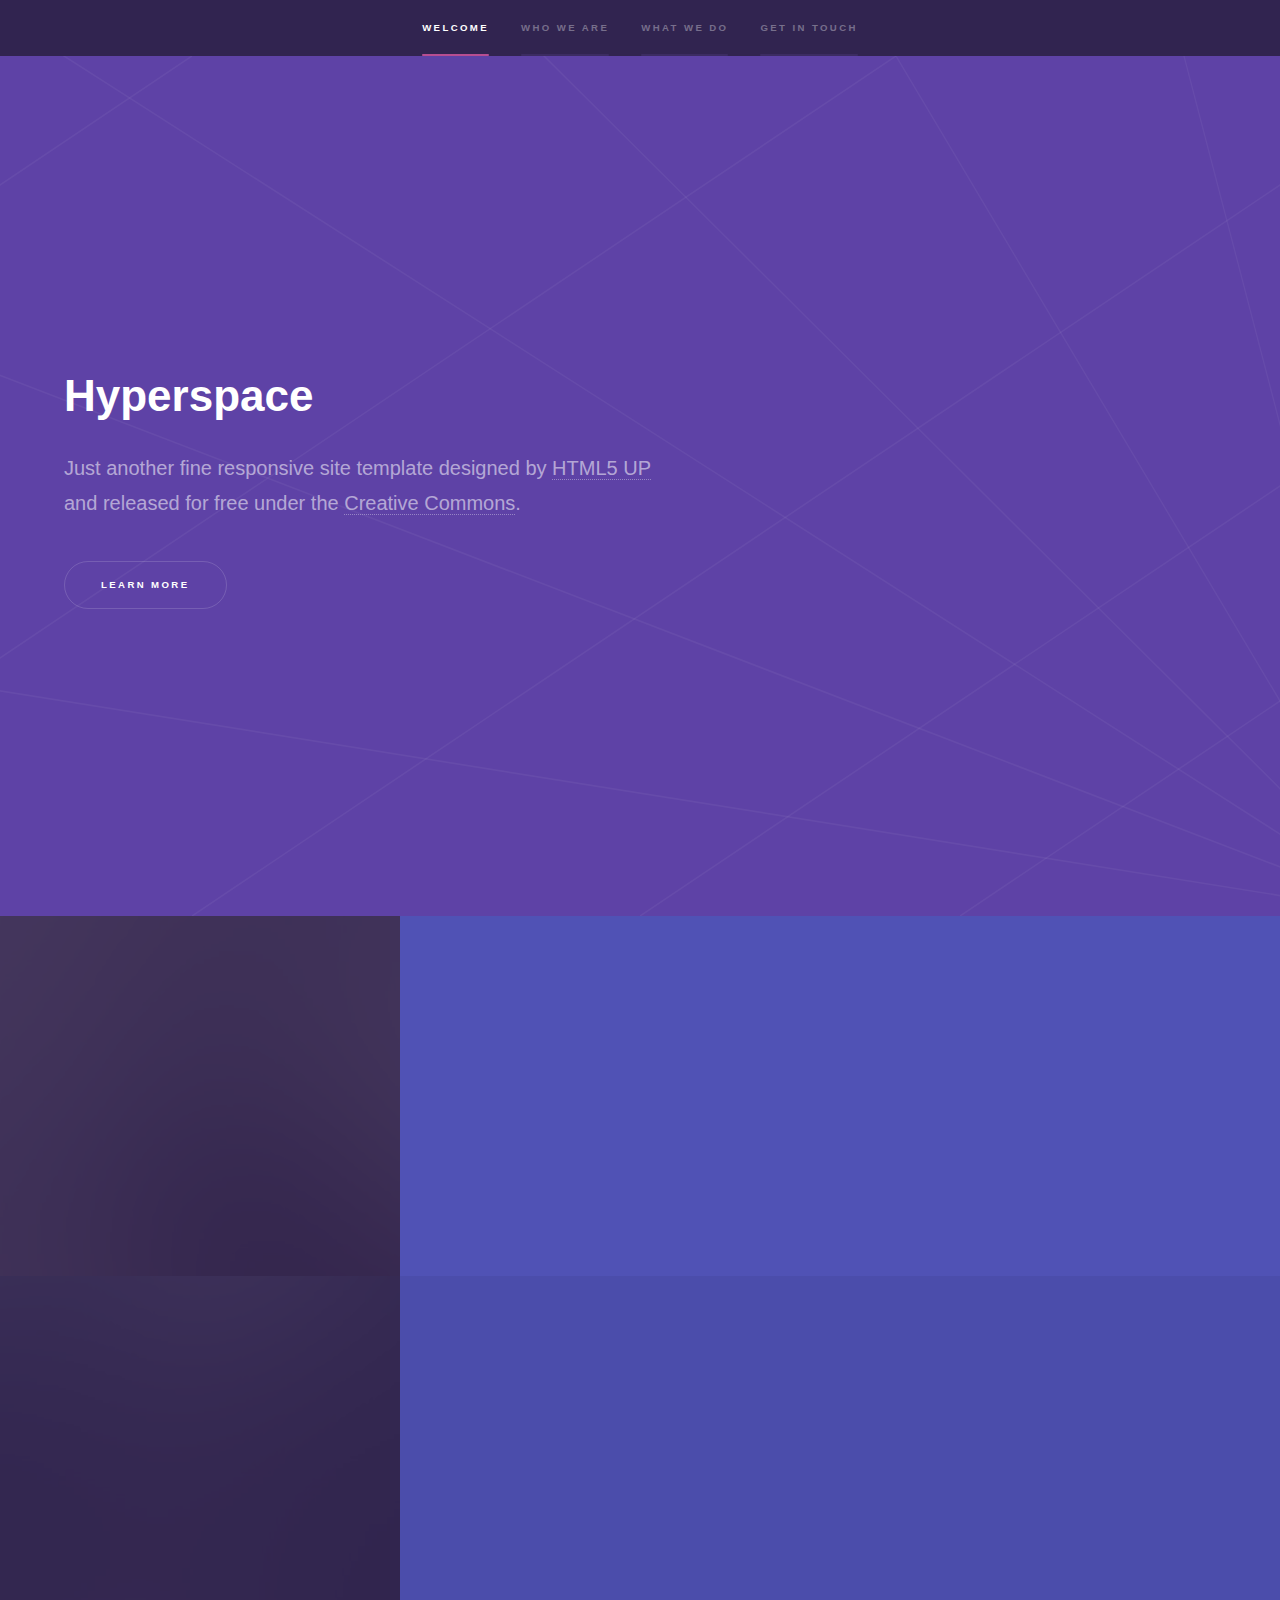
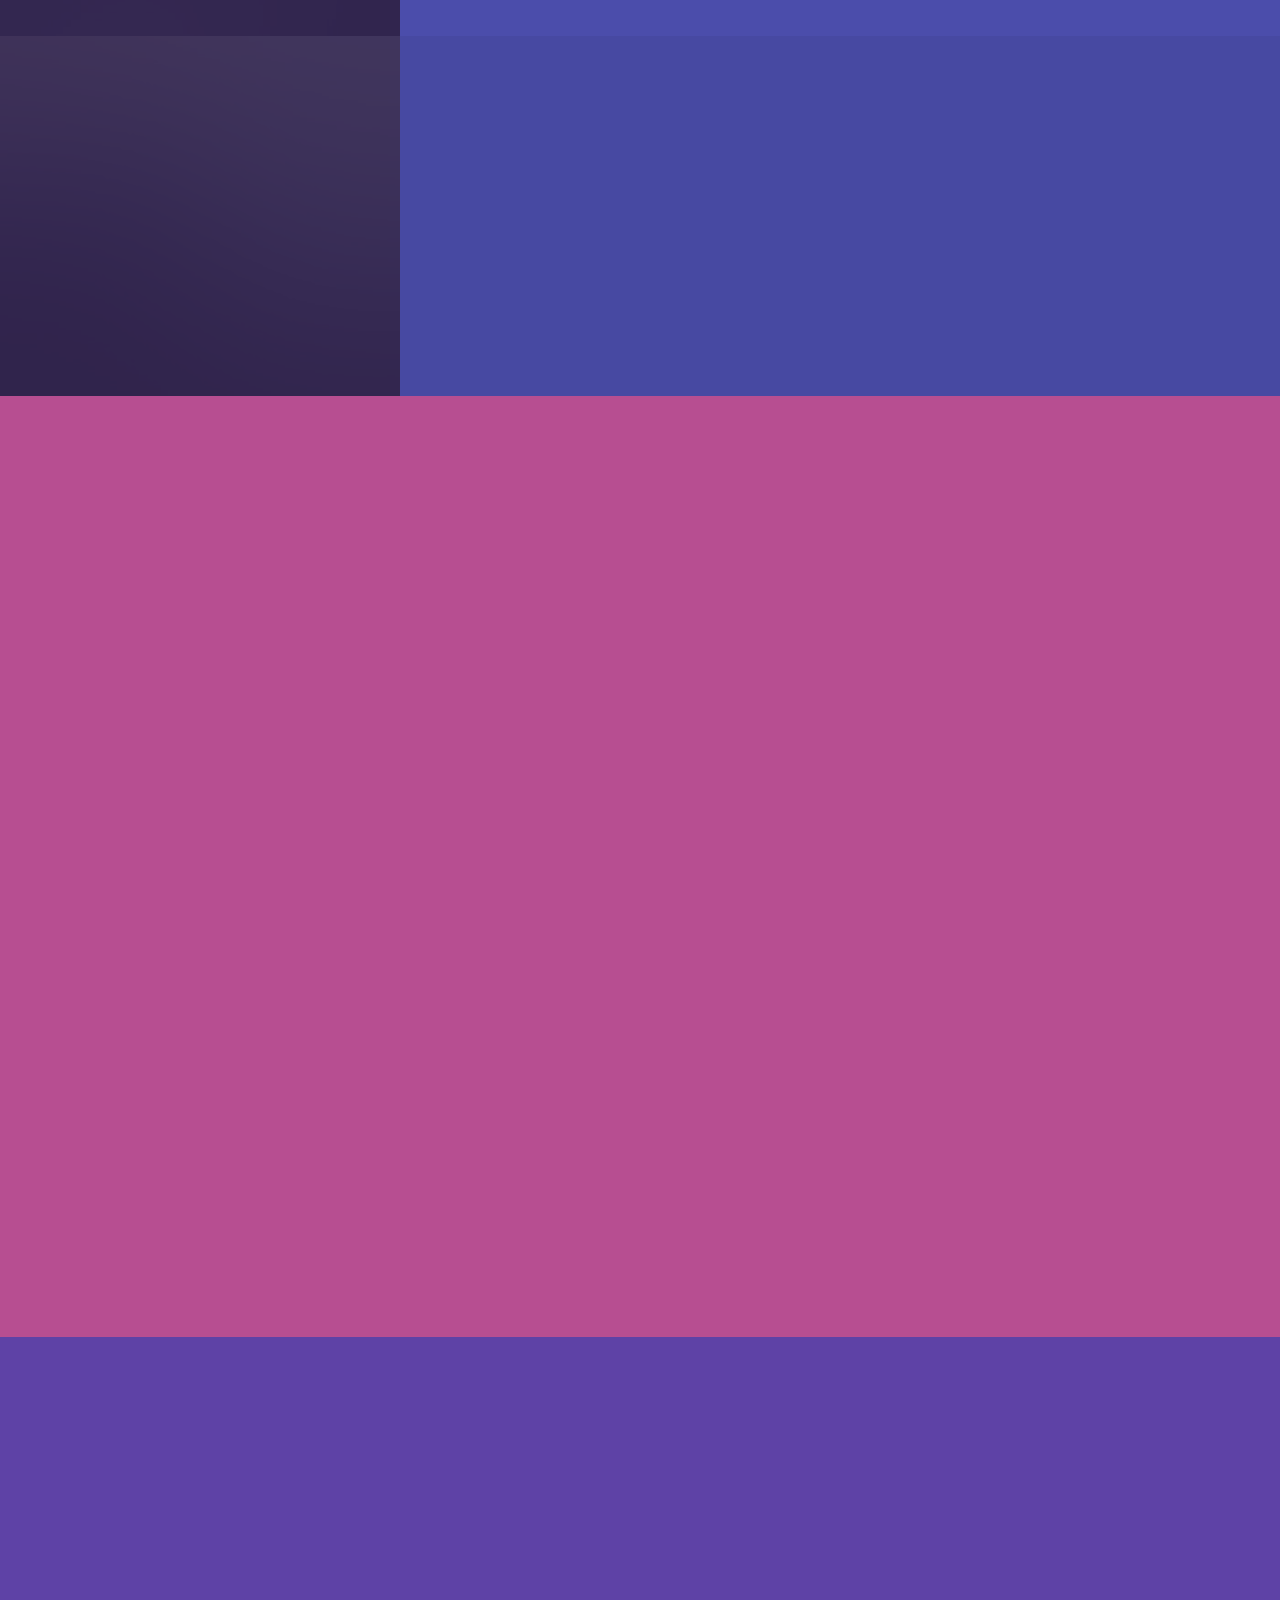
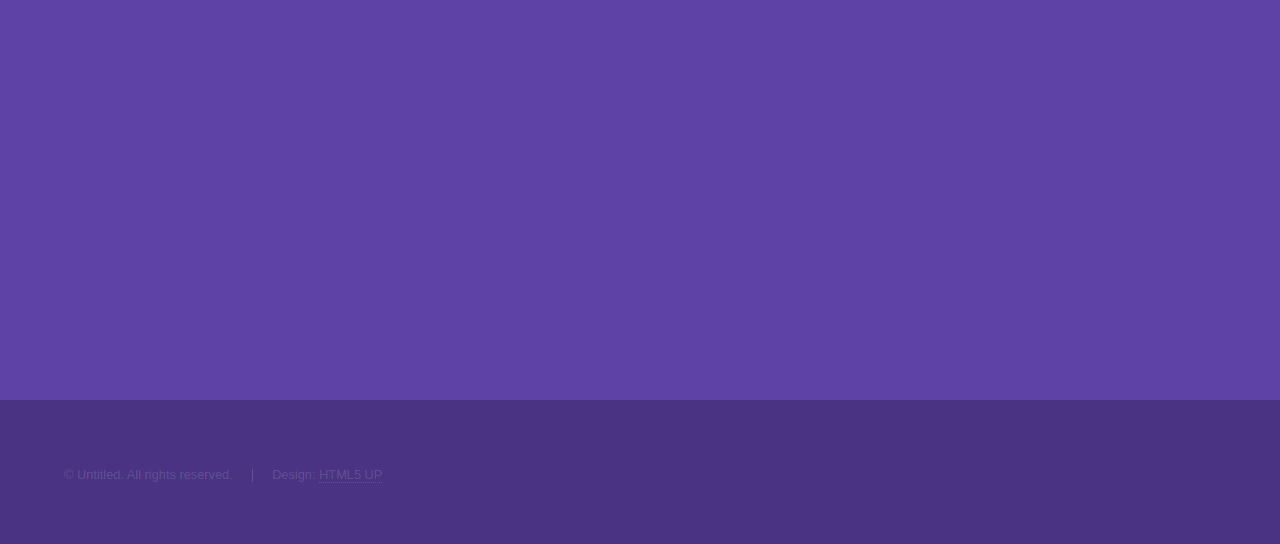
==== index.html @ cdcc0a23 "Add files via upload" ====
<!DOCTYPE HTML>
<!--
	Hyperspace by HTML5 UP
	html5up.net | @ajlkn
	Free for personal and commercial use under the CCA 3.0 license (html5up.net/license)
-->
<html>
	<head>
		<title>Hyperspace by HTML5 UP</title>
		<meta charset="utf-8" />
		<meta name="viewport" content="width=device-width, initial-scale=1, user-scalable=no" />
		<link rel="stylesheet" href="assets/css/main.css" />
		<noscript><link rel="stylesheet" href="assets/css/noscript.css" /></noscript>
	</head>
	<body class="is-preload">

		<!-- Sidebar -->
			<section id="sidebar">
				<div class="inner">
					<nav>
						<ul>
							<li><a href="#intro">Welcome</a></li>
							<li><a href="#one">Who we are</a></li>
							<li><a href="#two">What we do</a></li>
							<li><a href="#three">Get in touch</a></li>
						</ul>
					</nav>
				</div>
			</section>

		<!-- Wrapper -->
			<div id="wrapper">

				<!-- Intro -->
					<section id="intro" class="wrapper style1 fullscreen fade-up">
						<div class="inner">
							<h1>Hyperspace</h1>
							<p>Just another fine responsive site template designed by <a href="http://html5up.net">HTML5 UP</a><br />
							and released for free under the <a href="http://html5up.net/license">Creative Commons</a>.</p>
							<ul class="actions">
								<li><a href="#one" class="button scrolly">Learn more</a></li>
							</ul>
						</div>
					</section>

				<!-- One -->
					<section id="one" class="wrapper style2 spotlights">
						<section>
							<a href="#" class="image"><img src="images/pic01.jpg" alt="" data-position="center center" /></a>
							<div class="content">
								<div class="inner">
									<h2>Sed ipsum dolor</h2>
									<p>Phasellus convallis elit id ullamcorper pulvinar. Duis aliquam turpis mauris, eu ultricies erat malesuada quis. Aliquam dapibus.</p>
									<ul class="actions">
										<li><a href="generic.html" class="button">Learn more</a></li>
									</ul>
								</div>
							</div>
						</section>
						<section>
							<a href="#" class="image"><img src="images/pic02.jpg" alt="" data-position="top center" /></a>
							<div class="content">
								<div class="inner">
									<h2>Feugiat consequat</h2>
									<p>Phasellus convallis elit id ullamcorper pulvinar. Duis aliquam turpis mauris, eu ultricies erat malesuada quis. Aliquam dapibus.</p>
									<ul class="actions">
										<li><a href="generic.html" class="button">Learn more</a></li>
									</ul>
								</div>
							</div>
						</section>
						<section>
							<a href="#" class="image"><img src="images/pic03.jpg" alt="" data-position="25% 25%" /></a>
							<div class="content">
								<div class="inner">
									<h2>Ultricies aliquam</h2>
									<p>Phasellus convallis elit id ullamcorper pulvinar. Duis aliquam turpis mauris, eu ultricies erat malesuada quis. Aliquam dapibus.</p>
									<ul class="actions">
										<li><a href="generic.html" class="button">Learn more</a></li>
									</ul>
								</div>
							</div>
						</section>
					</section>

				<!-- Two -->
					<section id="two" class="wrapper style3 fade-up">
						<div class="inner">
							<h2>What we do</h2>
							<p>Phasellus convallis elit id ullamcorper pulvinar. Duis aliquam turpis mauris, eu ultricies erat malesuada quis. Aliquam dapibus, lacus eget hendrerit bibendum, urna est aliquam sem, sit amet imperdiet est velit quis lorem.</p>
							<div class="features">
								<section>
									<span class="icon solid major fa-code"></span>
									<h3>Lorem ipsum amet</h3>
									<p>Phasellus convallis elit id ullam corper amet et pulvinar. Duis aliquam turpis mauris, sed ultricies erat dapibus.</p>
								</section>
								<section>
									<span class="icon solid major fa-lock"></span>
									<h3>Aliquam sed nullam</h3>
									<p>Phasellus convallis elit id ullam corper amet et pulvinar. Duis aliquam turpis mauris, sed ultricies erat dapibus.</p>
								</section>
								<section>
									<span class="icon solid major fa-cog"></span>
									<h3>Sed erat ullam corper</h3>
									<p>Phasellus convallis elit id ullam corper amet et pulvinar. Duis aliquam turpis mauris, sed ultricies erat dapibus.</p>
								</section>
								<section>
									<span class="icon solid major fa-desktop"></span>
									<h3>Veroeros quis lorem</h3>
									<p>Phasellus convallis elit id ullam corper amet et pulvinar. Duis aliquam turpis mauris, sed ultricies erat dapibus.</p>
								</section>
								<section>
									<span class="icon solid major fa-link"></span>
									<h3>Urna quis bibendum</h3>
									<p>Phasellus convallis elit id ullam corper amet et pulvinar. Duis aliquam turpis mauris, sed ultricies erat dapibus.</p>
								</section>
								<section>
									<span class="icon major fa-gem"></span>
									<h3>Aliquam urna dapibus</h3>
									<p>Phasellus convallis elit id ullam corper amet et pulvinar. Duis aliquam turpis mauris, sed ultricies erat dapibus.</p>
								</section>
							</div>
							<ul class="actions">
								<li><a href="generic.html" class="button">Learn more</a></li>
							</ul>
						</div>
					</section>

				<!-- Three -->
					<section id="three" class="wrapper style1 fade-up">
						<div class="inner">
							<h2>Get in touch</h2>
							<p>Phasellus convallis elit id ullamcorper pulvinar. Duis aliquam turpis mauris, eu ultricies erat malesuada quis. Aliquam dapibus, lacus eget hendrerit bibendum, urna est aliquam sem, sit amet imperdiet est velit quis lorem.</p>
							<div class="split style1">
								<section>
									<form method="post" action="#">
										<div class="fields">
											<div class="field half">
												<label for="name">Name</label>
												<input type="text" name="name" id="name" />
											</div>
											<div class="field half">
												<label for="email">Email</label>
												<input type="text" name="email" id="email" />
											</div>
											<div class="field">
												<label for="message">Message</label>
												<textarea name="message" id="message" rows="5"></textarea>
											</div>
										</div>
										<ul class="actions">
											<li><a href="" class="button submit">Send Message</a></li>
										</ul>
									</form>
								</section>
								<section>
									<ul class="contact">
										<li>
											<h3>Address</h3>
											<span>12345 Somewhere Road #654<br />
											Nashville, TN 00000-0000<br />
											USA</span>
										</li>
										<li>
											<h3>Email</h3>
											<a href="#">user@untitled.tld</a>
										</li>
										<li>
											<h3>Phone</h3>
											<span>(000) 000-0000</span>
										</li>
										<li>
											<h3>Social</h3>
											<ul class="icons">
												<li><a href="#" class="icon brands fa-twitter"><span class="label">Twitter</span></a></li>
												<li><a href="#" class="icon brands fa-facebook-f"><span class="label">Facebook</span></a></li>
												<li><a href="#" class="icon brands fa-github"><span class="label">GitHub</span></a></li>
												<li><a href="#" class="icon brands fa-instagram"><span class="label">Instagram</span></a></li>
												<li><a href="#" class="icon brands fa-linkedin-in"><span class="label">LinkedIn</span></a></li>
											</ul>
										</li>
									</ul>
								</section>
							</div>
						</div>
					</section>

			</div>

		<!-- Footer -->
			<footer id="footer" class="wrapper style1-alt">
				<div class="inner">
					<ul class="menu">
						<li>&copy; Untitled. All rights reserved.</li><li>Design: <a href="http://html5up.net">HTML5 UP</a></li>
					</ul>
				</div>
			</footer>

		<!-- Scripts -->
			<script src="assets/js/jquery.min.js"></script>
			<script src="assets/js/jquery.scrollex.min.js"></script>
			<script src="assets/js/jquery.scrolly.min.js"></script>
			<script src="assets/js/browser.min.js"></script>
			<script src="assets/js/breakpoints.min.js"></script>
			<script src="assets/js/util.js"></script>
			<script src="assets/js/main.js"></script>

	</body>
</html>
---- assets/css/main.css ----
@import url(fontawesome-all.min.css);

/*
	Hyperspace by HTML5 UP
	html5up.net | @ajlkn
	Free for personal and commercial use under the CCA 3.0 license (html5up.net/license)
*/

html, body, div, span, applet, object,
iframe, h1, h2, h3, h4, h5, h6, p, blockquote,
pre, a, abbr, acronym, address, big, cite,
code, del, dfn, em, img, ins, kbd, q, s, samp,
small, strike, strong, sub, sup, tt, var, b,
u, i, center, dl, dt, dd, ol, ul, li, fieldset,
form, label, legend, table, caption, tbody,
tfoot, thead, tr, th, td, article, aside,
canvas, details, embed, figure, figcaption,
footer, header, hgroup, menu, nav, output, ruby,
section, summary, time, mark, audio, video {
	margin: 0;
	padding: 0;
	border: 0;
	font-size: 100%;
	font: inherit;
	vertical-align: baseline;}

article, aside, details, figcaption, figure,
footer, header, hgroup, menu, nav, section {
	display: block;}

body {
	line-height: 1;
}

ol, ul {
	list-style: none;
}

blockquote, q {
	quotes: none;
}

	blockquote:before, blockquote:after, q:before, q:after {
		content: '';
		content: none;
	}

table {
	border-collapse: collapse;
	border-spacing: 0;
}

body {
	-webkit-text-size-adjust: none;
}

mark {
	background-color: transparent;
	color: inherit;
}

input::-moz-focus-inner {
	border: 0;
	padding: 0;
}

input, select, textarea {
	-moz-appearance: none;
	-webkit-appearance: none;
	-ms-appearance: none;
	appearance: none;
}

/* Basic */

	@-ms-viewport {
		width: device-width;
	}

	body {
		-ms-overflow-style: scrollbar;
	}

	@media screen and (max-width: 480px) {

		html, body {
			min-width: 320px;
		}

	}

	html {
		box-sizing: border-box;
	}

	*, *:before, *:after {
		box-sizing: inherit;
	}

	body {
		background: #312450;
	}

		body.is-preload *, body.is-preload *:before, body.is-preload *:after {
			-moz-animation: none !important;
			-webkit-animation: none !important;
			-ms-animation: none !important;
			animation: none !important;
			-moz-transition: none !important;
			-webkit-transition: none !important;
			-ms-transition: none !important;
			transition: none !important;
		}

/* Type */

	body, input, select, textarea {
		color: rgba(255, 255, 255, 0.55);
		font-family: Arial, Helvetica, sans-serif;
		font-size: 16.5pt;
		font-weight: normal;
		line-height: 1.75;
	}

		@media screen and (max-width: 1680px) {

			body, input, select, textarea {
				font-size: 13pt;
			}

		}

		@media screen and (max-width: 1280px) {

			body, input, select, textarea {
				font-size: 12pt;
			}

		}

		@media screen and (max-width: 360px) {

			body, input, select, textarea {
				font-size: 11pt;
			}

		}

	a {
		-moz-transition: color 0.2s ease, border-bottom-color 0.2s ease;
		-webkit-transition: color 0.2s ease, border-bottom-color 0.2s ease;
		-ms-transition: color 0.2s ease, border-bottom-color 0.2s ease;
		transition: color 0.2s ease, border-bottom-color 0.2s ease;
		border-bottom: dotted 1px rgba(255, 255, 255, 0.35);
		color: inherit;
		text-decoration: none;
	}

		a:hover {
			border-bottom-color: transparent;
			color: #ffffff;
		}

	strong, b {
		color: #ffffff;
		font-weight: bold;
	}

	em, i {
		font-style: italic;
	}

	p {
		margin: 0 0 2em 0;
	}

	h1, h2, h3, h4, h5, h6 {
		color: #ffffff;
		font-weight: bold;
		line-height: 1.5;
		margin: 0 0 0.5em 0;
	}

		h1 a, h2 a, h3 a, h4 a, h5 a, h6 a {
			color: inherit;
			text-decoration: none;
		}

	h1 {
		font-size: 2.75em;
	}

		h1.major {
			margin: 0 0 1.3em 0;
			position: relative;
			padding-bottom: 0.35em;
		}

			h1.major:after {
				background-image: -moz-linear-gradient(to right, #5e42a6, #b74e91);
				background-image: -webkit-linear-gradient(to right, #5e42a6, #b74e91);
				background-image: -ms-linear-gradient(to right, #5e42a6, #b74e91);
				background-image: linear-gradient(to right, #5e42a6, #b74e91);
				-moz-transition: max-width 0.2s ease;
				-webkit-transition: max-width 0.2s ease;
				-ms-transition: max-width 0.2s ease;
				transition: max-width 0.2s ease;
				border-radius: 0.2em;
				bottom: 0;
				content: '';
				height: 0.05em;
				position: absolute;
				right: 0;
				width: 100%;
			}

	h2 {
		font-size: 1.75em;
	}

	h3 {
		font-size: 1.1em;
	}

	h4 {
		font-size: 1em;
	}

	h5 {
		font-size: 0.8em;
	}

	h6 {
		font-size: 0.6em;
	}

	@media screen and (max-width: 736px) {

		h1 {
			font-size: 2em;
		}

		h2 {
			font-size: 1.25em;
		}

		h3 {
			font-size: 1em;
		}

		h4 {
			font-size: 0.8em;
		}

		h5 {
			font-size: 0.6em;
		}

		h6 {
			font-size: 0.6em;
		}

	}

	sub {
		font-size: 0.8em;
		position: relative;
		top: 0.5em;
	}

	sup {
		font-size: 0.8em;
		position: relative;
		top: -0.5em;
	}

	blockquote {
		border-left: solid 4px rgba(255, 255, 255, 0.15);
		font-style: italic;
		margin: 0 0 2em 0;
		padding: 0.5em 0 0.5em 2em;
	}

	code {
		background: rgba(255, 255, 255, 0.05);
		border-radius: 0.25em;
		border: solid 1px rgba(255, 255, 255, 0.15);
		font-family: "Courier New", monospace;
		font-size: 0.9em;
		margin: 0 0.25em;
		padding: 0.25em 0.65em;
	}

	pre {
		-webkit-overflow-scrolling: touch;
		font-family: "Courier New", monospace;
		font-size: 0.9em;
		margin: 0 0 2em 0;
	}

		pre code {
			display: block;
			line-height: 1.75em;
			padding: 1em 1.5em;
			overflow-x: auto;
		}

	hr {
		border: 0;
		border-bottom: solid 1px rgba(255, 255, 255, 0.15);
		margin: 2em 0;
	}

		hr.major {
			margin: 3em 0;
		}

	.align-left {
		text-align: left;
	}

	.align-center {
		text-align: center;
	}

	.align-right {
		text-align: right;
	}

/* Row */

	.row {
		display: flex;
		flex-wrap: wrap;
		box-sizing: border-box;
		align-items: stretch;
	}

		.row > * {
			box-sizing: border-box;
		}

		.row.gtr-uniform > * > :last-child {
			margin-bottom: 0;
		}

		.row.aln-left {
			justify-content: flex-start;
		}

		.row.aln-center {
			justify-content: center;
		}

		.row.aln-right {
			justify-content: flex-end;
		}

		.row.aln-top {
			align-items: flex-start;
		}

		.row.aln-middle {
			align-items: center;
		}

		.row.aln-bottom {
			align-items: flex-end;
		}

		.row > .imp {
			order: -1;
		}

		.row > .col-1 {
			width: 8.33333%;
		}

		.row > .off-1 {
			margin-left: 8.33333%;
		}

		.row > .col-2 {
			width: 16.66667%;
		}

		.row > .off-2 {
			margin-left: 16.66667%;
		}

		.row > .col-3 {
			width: 25%;
		}

		.row > .off-3 {
			margin-left: 25%;
		}

		.row > .col-4 {
			width: 33.33333%;
		}

		.row > .off-4 {
			margin-left: 33.33333%;
		}

		.row > .col-5 {
			width: 41.66667%;
		}

		.row > .off-5 {
			margin-left: 41.66667%;
		}

		.row > .col-6 {
			width: 50%;
		}

		.row > .off-6 {
			margin-left: 50%;
		}

		.row > .col-7 {
			width: 58.33333%;
		}

		.row > .off-7 {
			margin-left: 58.33333%;
		}

		.row > .col-8 {
			width: 66.66667%;
		}

		.row > .off-8 {
			margin-left: 66.66667%;
		}

		.row > .col-9 {
			width: 75%;
		}

		.row > .off-9 {
			margin-left: 75%;
		}

		.row > .col-10 {
			width: 83.33333%;
		}

		.row > .off-10 {
			margin-left: 83.33333%;
		}

		.row > .col-11 {
			width: 91.66667%;
		}

		.row > .off-11 {
			margin-left: 91.66667%;
		}

		.row > .col-12 {
			width: 100%;
		}

		.row > .off-12 {
			margin-left: 100%;
		}

		.row.gtr-0 {
			margin-top: 0;
			margin-left: 0em;
		}

			.row.gtr-0 > * {
				padding: 0 0 0 0em;
			}

			.row.gtr-0.gtr-uniform {
				margin-top: 0em;
			}

				.row.gtr-0.gtr-uniform > * {
					padding-top: 0em;
				}

		.row.gtr-25 {
			margin-top: 0;
			margin-left: -0.375em;
		}

			.row.gtr-25 > * {
				padding: 0 0 0 0.375em;
			}

			.row.gtr-25.gtr-uniform {
				margin-top: -0.375em;
			}

				.row.gtr-25.gtr-uniform > * {
					padding-top: 0.375em;
				}

		.row.gtr-50 {
			margin-top: 0;
			margin-left: -0.75em;
		}

			.row.gtr-50 > * {
				padding: 0 0 0 0.75em;
			}

			.row.gtr-50.gtr-uniform {
				margin-top: -0.75em;
			}

				.row.gtr-50.gtr-uniform > * {
					padding-top: 0.75em;
				}

		.row {
			margin-top: 0;
			margin-left: -1.5em;
		}

			.row > * {
				padding: 0 0 0 1.5em;
			}

			.row.gtr-uniform {
				margin-top: -1.5em;
			}

				.row.gtr-uniform > * {
					padding-top: 1.5em;
				}

		.row.gtr-150 {
			margin-top: 0;
			margin-left: -2.25em;
		}

			.row.gtr-150 > * {
				padding: 0 0 0 2.25em;
			}

			.row.gtr-150.gtr-uniform {
				margin-top: -2.25em;
			}

				.row.gtr-150.gtr-uniform > * {
					padding-top: 2.25em;
				}

		.row.gtr-200 {
			margin-top: 0;
			margin-left: -3em;
		}

			.row.gtr-200 > * {
				padding: 0 0 0 3em;
			}

			.row.gtr-200.gtr-uniform {
				margin-top: -3em;
			}

				.row.gtr-200.gtr-uniform > * {
					padding-top: 3em;
				}

		@media screen and (max-width: 1680px) {

			.row {
				display: flex;
				flex-wrap: wrap;
				box-sizing: border-box;
				align-items: stretch;
			}

				.row > * {
					box-sizing: border-box;
				}

				.row.gtr-uniform > * > :last-child {
					margin-bottom: 0;
				}

				.row.aln-left {
					justify-content: flex-start;
				}

				.row.aln-center {
					justify-content: center;
				}

				.row.aln-right {
					justify-content: flex-end;
				}

				.row.aln-top {
					align-items: flex-start;
				}

				.row.aln-middle {
					align-items: center;
				}

				.row.aln-bottom {
					align-items: flex-end;
				}

				.row > .imp-xlarge {
					order: -1;
				}

				.row > .col-1-xlarge {
					width: 8.33333%;
				}

				.row > .off-1-xlarge {
					margin-left: 8.33333%;
				}

				.row > .col-2-xlarge {
					width: 16.66667%;
				}

				.row > .off-2-xlarge {
					margin-left: 16.66667%;
				}

				.row > .col-3-xlarge {
					width: 25%;
				}

				.row > .off-3-xlarge {
					margin-left: 25%;
				}

				.row > .col-4-xlarge {
					width: 33.33333%;
				}

				.row > .off-4-xlarge {
					margin-left: 33.33333%;
				}

				.row > .col-5-xlarge {
					width: 41.66667%;
				}

				.row > .off-5-xlarge {
					margin-left: 41.66667%;
				}

				.row > .col-6-xlarge {
					width: 50%;
				}

				.row > .off-6-xlarge {
					margin-left: 50%;
				}

				.row > .col-7-xlarge {
					width: 58.33333%;
				}

				.row > .off-7-xlarge {
					margin-left: 58.33333%;
				}

				.row > .col-8-xlarge {
					width: 66.66667%;
				}

				.row > .off-8-xlarge {
					margin-left: 66.66667%;
				}

				.row > .col-9-xlarge {
					width: 75%;
				}

				.row > .off-9-xlarge {
					margin-left: 75%;
				}

				.row > .col-10-xlarge {
					width: 83.33333%;
				}

				.row > .off-10-xlarge {
					margin-left: 83.33333%;
				}

				.row > .col-11-xlarge {
					width: 91.66667%;
				}

				.row > .off-11-xlarge {
					margin-left: 91.66667%;
				}

				.row > .col-12-xlarge {
					width: 100%;
				}

				.row > .off-12-xlarge {
					margin-left: 100%;
				}

				.row.gtr-0 {
					margin-top: 0;
					margin-left: 0em;
				}

					.row.gtr-0 > * {
						padding: 0 0 0 0em;
					}

					.row.gtr-0.gtr-uniform {
						margin-top: 0em;
					}

						.row.gtr-0.gtr-uniform > * {
							padding-top: 0em;
						}

				.row.gtr-25 {
					margin-top: 0;
					margin-left: -0.375em;
				}

					.row.gtr-25 > * {
						padding: 0 0 0 0.375em;
					}

					.row.gtr-25.gtr-uniform {
						margin-top: -0.375em;
					}

						.row.gtr-25.gtr-uniform > * {
							padding-top: 0.375em;
						}

				.row.gtr-50 {
					margin-top: 0;
					margin-left: -0.75em;
				}

					.row.gtr-50 > * {
						padding: 0 0 0 0.75em;
					}

					.row.gtr-50.gtr-uniform {
						margin-top: -0.75em;
					}

						.row.gtr-50.gtr-uniform > * {
							padding-top: 0.75em;
						}

				.row {
					margin-top: 0;
					margin-left: -1.5em;
				}

					.row > * {
						padding: 0 0 0 1.5em;
					}

					.row.gtr-uniform {
						margin-top: -1.5em;
					}

						.row.gtr-uniform > * {
							padding-top: 1.5em;
						}

				.row.gtr-150 {
					margin-top: 0;
					margin-left: -2.25em;
				}

					.row.gtr-150 > * {
						padding: 0 0 0 2.25em;
					}

					.row.gtr-150.gtr-uniform {
						margin-top: -2.25em;
					}

						.row.gtr-150.gtr-uniform > * {
							padding-top: 2.25em;
						}

				.row.gtr-200 {
					margin-top: 0;
					margin-left: -3em;
				}

					.row.gtr-200 > * {
						padding: 0 0 0 3em;
					}

					.row.gtr-200.gtr-uniform {
						margin-top: -3em;
					}

						.row.gtr-200.gtr-uniform > * {
							padding-top: 3em;
						}

		}

		@media screen and (max-width: 1280px) {

			.row {
				display: flex;
				flex-wrap: wrap;
				box-sizing: border-box;
				align-items: stretch;
			}

				.row > * {
					box-sizing: border-box;
				}

				.row.gtr-uniform > * > :last-child {
					margin-bottom: 0;
				}

				.row.aln-left {
					justify-content: flex-start;
				}

				.row.aln-center {
					justify-content: center;
				}

				.row.aln-right {
					justify-content: flex-end;
				}

				.row.aln-top {
					align-items: flex-start;
				}

				.row.aln-middle {
					align-items: center;
				}

				.row.aln-bottom {
					align-items: flex-end;
				}

				.row > .imp-large {
					order: -1;
				}

				.row > .col-1-large {
					width: 8.33333%;
				}

				.row > .off-1-large {
					margin-left: 8.33333%;
				}

				.row > .col-2-large {
					width: 16.66667%;
				}

				.row > .off-2-large {
					margin-left: 16.66667%;
				}

				.row > .col-3-large {
					width: 25%;
				}

				.row > .off-3-large {
					margin-left: 25%;
				}

				.row > .col-4-large {
					width: 33.33333%;
				}

				.row > .off-4-large {
					margin-left: 33.33333%;
				}

				.row > .col-5-large {
					width: 41.66667%;
				}

				.row > .off-5-large {
					margin-left: 41.66667%;
				}

				.row > .col-6-large {
					width: 50%;
				}

				.row > .off-6-large {
					margin-left: 50%;
				}

				.row > .col-7-large {
					width: 58.33333%;
				}

				.row > .off-7-large {
					margin-left: 58.33333%;
				}

				.row > .col-8-large {
					width: 66.66667%;
				}

				.row > .off-8-large {
					margin-left: 66.66667%;
				}

				.row > .col-9-large {
					width: 75%;
				}

				.row > .off-9-large {
					margin-left: 75%;
				}

				.row > .col-10-large {
					width: 83.33333%;
				}

				.row > .off-10-large {
					margin-left: 83.33333%;
				}

				.row > .col-11-large {
					width: 91.66667%;
				}

				.row > .off-11-large {
					margin-left: 91.66667%;
				}

				.row > .col-12-large {
					width: 100%;
				}

				.row > .off-12-large {
					margin-left: 100%;
				}

				.row.gtr-0 {
					margin-top: 0;
					margin-left: 0em;
				}

					.row.gtr-0 > * {
						padding: 0 0 0 0em;
					}

					.row.gtr-0.gtr-uniform {
						margin-top: 0em;
					}

						.row.gtr-0.gtr-uniform > * {
							padding-top: 0em;
						}

				.row.gtr-25 {
					margin-top: 0;
					margin-left: -0.375em;
				}

					.row.gtr-25 > * {
						padding: 0 0 0 0.375em;
					}

					.row.gtr-25.gtr-uniform {
						margin-top: -0.375em;
					}

						.row.gtr-25.gtr-uniform > * {
							padding-top: 0.375em;
						}

				.row.gtr-50 {
					margin-top: 0;
					margin-left: -0.75em;
				}

					.row.gtr-50 > * {
						padding: 0 0 0 0.75em;
					}

					.row.gtr-50.gtr-uniform {
						margin-top: -0.75em;
					}

						.row.gtr-50.gtr-uniform > * {
							padding-top: 0.75em;
						}

				.row {
					margin-top: 0;
					margin-left: -1.5em;
				}

					.row > * {
						padding: 0 0 0 1.5em;
					}

					.row.gtr-uniform {
						margin-top: -1.5em;
					}

						.row.gtr-uniform > * {
							padding-top: 1.5em;
						}

				.row.gtr-150 {
					margin-top: 0;
					margin-left: -2.25em;
				}

					.row.gtr-150 > * {
						padding: 0 0 0 2.25em;
					}

					.row.gtr-150.gtr-uniform {
						margin-top: -2.25em;
					}

						.row.gtr-150.gtr-uniform > * {
							padding-top: 2.25em;
						}

				.row.gtr-200 {
					margin-top: 0;
					margin-left: -3em;
				}

					.row.gtr-200 > * {
						padding: 0 0 0 3em;
					}

					.row.gtr-200.gtr-uniform {
						margin-top: -3em;
					}

						.row.gtr-200.gtr-uniform > * {
							padding-top: 3em;
						}

		}

		@media screen and (max-width: 980px) {

			.row {
				display: flex;
				flex-wrap: wrap;
				box-sizing: border-box;
				align-items: stretch;
			}

				.row > * {
					box-sizing: border-box;
				}

				.row.gtr-uniform > * > :last-child {
					margin-bottom: 0;
				}

				.row.aln-left {
					justify-content: flex-start;
				}

				.row.aln-center {
					justify-content: center;
				}

				.row.aln-right {
					justify-content: flex-end;
				}

				.row.aln-top {
					align-items: flex-start;
				}

				.row.aln-middle {
					align-items: center;
				}

				.row.aln-bottom {
					align-items: flex-end;
				}

				.row > .imp-medium {
					order: -1;
				}

				.row > .col-1-medium {
					width: 8.33333%;
				}

				.row > .off-1-medium {
					margin-left: 8.33333%;
				}

				.row > .col-2-medium {
					width: 16.66667%;
				}

				.row > .off-2-medium {
					margin-left: 16.66667%;
				}

				.row > .col-3-medium {
					width: 25%;
				}

				.row > .off-3-medium {
					margin-left: 25%;
				}

				.row > .col-4-medium {
					width: 33.33333%;
				}

				.row > .off-4-medium {
					margin-left: 33.33333%;
				}

				.row > .col-5-medium {
					width: 41.66667%;
				}

				.row > .off-5-medium {
					margin-left: 41.66667%;
				}

				.row > .col-6-medium {
					width: 50%;
				}

				.row > .off-6-medium {
					margin-left: 50%;
				}

				.row > .col-7-medium {
					width: 58.33333%;
				}

				.row > .off-7-medium {
					margin-left: 58.33333%;
				}

				.row > .col-8-medium {
					width: 66.66667%;
				}

				.row > .off-8-medium {
					margin-left: 66.66667%;
				}

				.row > .col-9-medium {
					width: 75%;
				}

				.row > .off-9-medium {
					margin-left: 75%;
				}

				.row > .col-10-medium {
					width: 83.33333%;
				}

				.row > .off-10-medium {
					margin-left: 83.33333%;
				}

				.row > .col-11-medium {
					width: 91.66667%;
				}

				.row > .off-11-medium {
					margin-left: 91.66667%;
				}

				.row > .col-12-medium {
					width: 100%;
				}

				.row > .off-12-medium {
					margin-left: 100%;
				}

				.row.gtr-0 {
					margin-top: 0;
					margin-left: 0em;
				}

					.row.gtr-0 > * {
						padding: 0 0 0 0em;
					}

					.row.gtr-0.gtr-uniform {
						margin-top: 0em;
					}

						.row.gtr-0.gtr-uniform > * {
							padding-top: 0em;
						}

				.row.gtr-25 {
					margin-top: 0;
					margin-left: -0.375em;
				}

					.row.gtr-25 > * {
						padding: 0 0 0 0.375em;
					}

					.row.gtr-25.gtr-uniform {
						margin-top: -0.375em;
					}

						.row.gtr-25.gtr-uniform > * {
							padding-top: 0.375em;
						}

				.row.gtr-50 {
					margin-top: 0;
					margin-left: -0.75em;
				}

					.row.gtr-50 > * {
						padding: 0 0 0 0.75em;
					}

					.row.gtr-50.gtr-uniform {
						margin-top: -0.75em;
					}

						.row.gtr-50.gtr-uniform > * {
							padding-top: 0.75em;
						}

				.row {
					margin-top: 0;
					margin-left: -1.5em;
				}

					.row > * {
						padding: 0 0 0 1.5em;
					}

					.row.gtr-uniform {
						margin-top: -1.5em;
					}

						.row.gtr-uniform > * {
							padding-top: 1.5em;
						}

				.row.gtr-150 {
					margin-top: 0;
					margin-left: -2.25em;
				}

					.row.gtr-150 > * {
						padding: 0 0 0 2.25em;
					}

					.row.gtr-150.gtr-uniform {
						margin-top: -2.25em;
					}

						.row.gtr-150.gtr-uniform > * {
							padding-top: 2.25em;
						}

				.row.gtr-200 {
					margin-top: 0;
					margin-left: -3em;
				}

					.row.gtr-200 > * {
						padding: 0 0 0 3em;
					}

					.row.gtr-200.gtr-uniform {
						margin-top: -3em;
					}

						.row.gtr-200.gtr-uniform > * {
							padding-top: 3em;
						}

		}

		@media screen and (max-width: 736px) {

			.row {
				display: flex;
				flex-wrap: wrap;
				box-sizing: border-box;
				align-items: stretch;
			}

				.row > * {
					box-sizing: border-box;
				}

				.row.gtr-uniform > * > :last-child {
					margin-bottom: 0;
				}

				.row.aln-left {
					justify-content: flex-start;
				}

				.row.aln-center {
					justify-content: center;
				}

				.row.aln-right {
					justify-content: flex-end;
				}

				.row.aln-top {
					align-items: flex-start;
				}

				.row.aln-middle {
					align-items: center;
				}

				.row.aln-bottom {
					align-items: flex-end;
				}

				.row > .imp-small {
					order: -1;
				}

				.row > .col-1-small {
					width: 8.33333%;
				}

				.row > .off-1-small {
					margin-left: 8.33333%;
				}

				.row > .col-2-small {
					width: 16.66667%;
				}

				.row > .off-2-small {
					margin-left: 16.66667%;
				}

				.row > .col-3-small {
					width: 25%;
				}

				.row > .off-3-small {
					margin-left: 25%;
				}

				.row > .col-4-small {
					width: 33.33333%;
				}

				.row > .off-4-small {
					margin-left: 33.33333%;
				}

				.row > .col-5-small {
					width: 41.66667%;
				}

				.row > .off-5-small {
					margin-left: 41.66667%;
				}

				.row > .col-6-small {
					width: 50%;
				}

				.row > .off-6-small {
					margin-left: 50%;
				}

				.row > .col-7-small {
					width: 58.33333%;
				}

				.row > .off-7-small {
					margin-left: 58.33333%;
				}

				.row > .col-8-small {
					width: 66.66667%;
				}

				.row > .off-8-small {
					margin-left: 66.66667%;
				}

				.row > .col-9-small {
					width: 75%;
				}

				.row > .off-9-small {
					margin-left: 75%;
				}

				.row > .col-10-small {
					width: 83.33333%;
				}

				.row > .off-10-small {
					margin-left: 83.33333%;
				}

				.row > .col-11-small {
					width: 91.66667%;
				}

				.row > .off-11-small {
					margin-left: 91.66667%;
				}

				.row > .col-12-small {
					width: 100%;
				}

				.row > .off-12-small {
					margin-left: 100%;
				}

				.row.gtr-0 {
					margin-top: 0;
					margin-left: 0em;
				}

					.row.gtr-0 > * {
						padding: 0 0 0 0em;
					}

					.row.gtr-0.gtr-uniform {
						margin-top: 0em;
					}

						.row.gtr-0.gtr-uniform > * {
							padding-top: 0em;
						}

				.row.gtr-25 {
					margin-top: 0;
					margin-left: -0.375em;
				}

					.row.gtr-25 > * {
						padding: 0 0 0 0.375em;
					}

					.row.gtr-25.gtr-uniform {
						margin-top: -0.375em;
					}

						.row.gtr-25.gtr-uniform > * {
							padding-top: 0.375em;
						}

				.row.gtr-50 {
					margin-top: 0;
					margin-left: -0.75em;
				}

					.row.gtr-50 > * {
						padding: 0 0 0 0.75em;
					}

					.row.gtr-50.gtr-uniform {
						margin-top: -0.75em;
					}

						.row.gtr-50.gtr-uniform > * {
							padding-top: 0.75em;
						}

				.row {
					margin-top: 0;
					margin-left: -1.5em;
				}

					.row > * {
						padding: 0 0 0 1.5em;
					}

					.row.gtr-uniform {
						margin-top: -1.5em;
					}

						.row.gtr-uniform > * {
							padding-top: 1.5em;
						}

				.row.gtr-150 {
					margin-top: 0;
					margin-left: -2.25em;
				}

					.row.gtr-150 > * {
						padding: 0 0 0 2.25em;
					}

					.row.gtr-150.gtr-uniform {
						margin-top: -2.25em;
					}

						.row.gtr-150.gtr-uniform > * {
							padding-top: 2.25em;
						}

				.row.gtr-200 {
					margin-top: 0;
					margin-left: -3em;
				}

					.row.gtr-200 > * {
						padding: 0 0 0 3em;
					}

					.row.gtr-200.gtr-uniform {
						margin-top: -3em;
					}

						.row.gtr-200.gtr-uniform > * {
							padding-top: 3em;
						}

		}

		@media screen and (max-width: 480px) {

			.row {
				display: flex;
				flex-wrap: wrap;
				box-sizing: border-box;
				align-items: stretch;
			}

				.row > * {
					box-sizing: border-box;
				}

				.row.gtr-uniform > * > :last-child {
					margin-bottom: 0;
				}

				.row.aln-left {
					justify-content: flex-start;
				}

				.row.aln-center {
					justify-content: center;
				}

				.row.aln-right {
					justify-content: flex-end;
				}

				.row.aln-top {
					align-items: flex-start;
				}

				.row.aln-middle {
					align-items: center;
				}

				.row.aln-bottom {
					align-items: flex-end;
				}

				.row > .imp-xsmall {
					order: -1;
				}

				.row > .col-1-xsmall {
					width: 8.33333%;
				}

				.row > .off-1-xsmall {
					margin-left: 8.33333%;
				}

				.row > .col-2-xsmall {
					width: 16.66667%;
				}

				.row > .off-2-xsmall {
					margin-left: 16.66667%;
				}

				.row > .col-3-xsmall {
					width: 25%;
				}

				.row > .off-3-xsmall {
					margin-left: 25%;
				}

				.row > .col-4-xsmall {
					width: 33.33333%;
				}

				.row > .off-4-xsmall {
					margin-left: 33.33333%;
				}

				.row > .col-5-xsmall {
					width: 41.66667%;
				}

				.row > .off-5-xsmall {
					margin-left: 41.66667%;
				}

				.row > .col-6-xsmall {
					width: 50%;
				}

				.row > .off-6-xsmall {
					margin-left: 50%;
				}

				.row > .col-7-xsmall {
					width: 58.33333%;
				}

				.row > .off-7-xsmall {
					margin-left: 58.33333%;
				}

				.row > .col-8-xsmall {
					width: 66.66667%;
				}

				.row > .off-8-xsmall {
					margin-left: 66.66667%;
				}

				.row > .col-9-xsmall {
					width: 75%;
				}

				.row > .off-9-xsmall {
					margin-left: 75%;
				}

				.row > .col-10-xsmall {
					width: 83.33333%;
				}

				.row > .off-10-xsmall {
					margin-left: 83.33333%;
				}

				.row > .col-11-xsmall {
					width: 91.66667%;
				}

				.row > .off-11-xsmall {
					margin-left: 91.66667%;
				}

				.row > .col-12-xsmall {
					width: 100%;
				}

				.row > .off-12-xsmall {
					margin-left: 100%;
				}

				.row.gtr-0 {
					margin-top: 0;
					margin-left: 0em;
				}

					.row.gtr-0 > * {
						padding: 0 0 0 0em;
					}

					.row.gtr-0.gtr-uniform {
						margin-top: 0em;
					}

						.row.gtr-0.gtr-uniform > * {
							padding-top: 0em;
						}

				.row.gtr-25 {
					margin-top: 0;
					margin-left: -0.375em;
				}

					.row.gtr-25 > * {
						padding: 0 0 0 0.375em;
					}

					.row.gtr-25.gtr-uniform {
						margin-top: -0.375em;
					}

						.row.gtr-25.gtr-uniform > * {
							padding-top: 0.375em;
						}

				.row.gtr-50 {
					margin-top: 0;
					margin-left: -0.75em;
				}

					.row.gtr-50 > * {
						padding: 0 0 0 0.75em;
					}

					.row.gtr-50.gtr-uniform {
						margin-top: -0.75em;
					}

						.row.gtr-50.gtr-uniform > * {
							padding-top: 0.75em;
						}

				.row {
					margin-top: 0;
					margin-left: -1.5em;
				}

					.row > * {
						padding: 0 0 0 1.5em;
					}

					.row.gtr-uniform {
						margin-top: -1.5em;
					}

						.row.gtr-uniform > * {
							padding-top: 1.5em;
						}

				.row.gtr-150 {
					margin-top: 0;
					margin-left: -2.25em;
				}

					.row.gtr-150 > * {
						padding: 0 0 0 2.25em;
					}

					.row.gtr-150.gtr-uniform {
						margin-top: -2.25em;
					}

						.row.gtr-150.gtr-uniform > * {
							padding-top: 2.25em;
						}

				.row.gtr-200 {
					margin-top: 0;
					margin-left: -3em;
				}

					.row.gtr-200 > * {
						padding: 0 0 0 3em;
					}

					.row.gtr-200.gtr-uniform {
						margin-top: -3em;
					}

						.row.gtr-200.gtr-uniform > * {
							padding-top: 3em;
						}

		}

/* Box */

	.box {
		border-radius: 0.25em;
		border: solid 1px rgba(255, 255, 255, 0.15);
		margin-bottom: 2em;
		padding: 1.5em;
	}

		.box > :last-child,
		.box > :last-child > :last-child,
		.box > :last-child > :last-child > :last-child {
			margin-bottom: 0;
		}

		.box.alt {
			border: 0;
			border-radius: 0;
			padding: 0;
		}

/* Button */

	input[type="submit"],
	input[type="reset"],
	input[type="button"],
	button,
	.button {
		-moz-appearance: none;
		-webkit-appearance: none;
		-ms-appearance: none;
		appearance: none;
		-moz-transition: border-color 0.2s ease;
		-webkit-transition: border-color 0.2s ease;
		-ms-transition: border-color 0.2s ease;
		transition: border-color 0.2s ease;
		background-color: transparent;
		border: solid 1px !important;
		border-color: rgba(255, 255, 255, 0.15) !important;
		border-radius: 3em;
		color: #ffffff !important;
		cursor: pointer;
		display: inline-block;
		font-size: 0.6em;
		font-weight: bold;
		height: calc(4.75em + 2px);
		letter-spacing: 0.25em;
		line-height: 4.75em;
		outline: 0;
		padding: 0 3.75em;
		position: relative;
		text-align: center;
		text-decoration: none;
		text-transform: uppercase;
		white-space: nowrap;
	}

		input[type="submit"]:after,
		input[type="reset"]:after,
		input[type="button"]:after,
		button:after,
		.button:after {
			-moz-transform: scale(0.25);
			-webkit-transform: scale(0.25);
			-ms-transform: scale(0.25);
			transform: scale(0.25);
			pointer-events: none;
			-moz-transition: opacity 0.2s ease, -moz-transform 0.2s ease;
			-webkit-transition: opacity 0.2s ease, -webkit-transform 0.2s ease;
			-ms-transition: opacity 0.2s ease, -ms-transform 0.2s ease;
			transition: opacity 0.2s ease, transform 0.2s ease;
			background: #ffffff;
			border-radius: 3em;
			content: '';
			height: 100%;
			left: 0;
			opacity: 0;
			position: absolute;
			top: 0;
			width: 100%;
		}

		input[type="submit"].icon:before,
		input[type="reset"].icon:before,
		input[type="button"].icon:before,
		button.icon:before,
		.button.icon:before {
			margin-right: 0.75em;
		}

		input[type="submit"].fit,
		input[type="reset"].fit,
		input[type="button"].fit,
		button.fit,
		.button.fit {
			width: 100%;
		}

		input[type="submit"].small,
		input[type="reset"].small,
		input[type="button"].small,
		button.small,
		.button.small {
			font-size: 0.4em;
		}

		input[type="submit"].large,
		input[type="reset"].large,
		input[type="button"].large,
		button.large,
		.button.large {
			font-size: 0.8em;
		}

		input[type="submit"].primary,
		input[type="reset"].primary,
		input[type="button"].primary,
		button.primary,
		.button.primary {
			background-color: #ffffff;
			color: #312450 !important;
		}

			input[type="submit"].primary:after,
			input[type="reset"].primary:after,
			input[type="button"].primary:after,
			button.primary:after,
			.button.primary:after {
				display: none;
			}

		input[type="submit"].disabled, input[type="submit"]:disabled,
		input[type="reset"].disabled,
		input[type="reset"]:disabled,
		input[type="button"].disabled,
		input[type="button"]:disabled,
		button.disabled,
		button:disabled,
		.button.disabled,
		.button:disabled {
			cursor: default;
			opacity: 0.5;
			pointer-events: none;
		}

		input[type="submit"]:hover,
		input[type="reset"]:hover,
		input[type="button"]:hover,
		button:hover,
		.button:hover {
			border-color: rgba(255, 255, 255, 0.55) !important;
		}

			input[type="submit"]:hover:after,
			input[type="reset"]:hover:after,
			input[type="button"]:hover:after,
			button:hover:after,
			.button:hover:after {
				opacity: 0.05;
				-moz-transform: scale(1);
				-webkit-transform: scale(1);
				-ms-transform: scale(1);
				transform: scale(1);
			}

			input[type="submit"]:hover:active,
			input[type="reset"]:hover:active,
			input[type="button"]:hover:active,
			button:hover:active,
			.button:hover:active {
				border-color: #ffffff !important;
			}

				input[type="submit"]:hover:active:after,
				input[type="reset"]:hover:active:after,
				input[type="button"]:hover:active:after,
				button:hover:active:after,
				.button:hover:active:after {
					opacity: 0.1;
				}

/* Features */

	.features {
		display: -moz-flex;
		display: -webkit-flex;
		display: -ms-flex;
		display: flex;
		-moz-flex-wrap: wrap;
		-webkit-flex-wrap: wrap;
		-ms-flex-wrap: wrap;
		flex-wrap: wrap;
		border-radius: 0.25em;
		border: solid 1px rgba(255, 255, 255, 0.15);
		background: rgba(255, 255, 255, 0.05);
		margin: 0 0 2em 0;
	}

		.features section {
			padding: 3.5em 3em 1em 7em ;
			width: 50%;
			border-top: solid 1px rgba(255, 255, 255, 0.15);
			position: relative;
		}

			.features section:nth-child(-n + 2) {
				border-top-width: 0;
			}

			.features section:nth-child(2n) {
				border-left: solid 1px rgba(255, 255, 255, 0.15);
			}

			.features section .icon {
				-moz-transition: opacity 0.5s ease, -moz-transform 0.5s ease;
				-webkit-transition: opacity 0.5s ease, -webkit-transform 0.5s ease;
				-ms-transition: opacity 0.5s ease, -ms-transform 0.5s ease;
				transition: opacity 0.5s ease, transform 0.5s ease;
				-moz-transition-delay: 1s;
				-webkit-transition-delay: 1s;
				-ms-transition-delay: 1s;
				transition-delay: 1s;
				-moz-transform: scale(1);
				-webkit-transform: scale(1);
				-ms-transform: scale(1);
				transform: scale(1);
				position: absolute;
				left: 3em;
				top: 3em;
				opacity: 1;
			}

			.features section:nth-child(1) .icon {
				-moz-transition-delay: 0.15s;
				-webkit-transition-delay: 0.15s;
				-ms-transition-delay: 0.15s;
				transition-delay: 0.15s;
			}

			.features section:nth-child(2) .icon {
				-moz-transition-delay: 0.3s;
				-webkit-transition-delay: 0.3s;
				-ms-transition-delay: 0.3s;
				transition-delay: 0.3s;
			}

			.features section:nth-child(3) .icon {
				-moz-transition-delay: 0.45s;
				-webkit-transition-delay: 0.45s;
				-ms-transition-delay: 0.45s;
				transition-delay: 0.45s;
			}

			.features section:nth-child(4) .icon {
				-moz-transition-delay: 0.6s;
				-webkit-transition-delay: 0.6s;
				-ms-transition-delay: 0.6s;
				transition-delay: 0.6s;
			}

			.features section:nth-child(5) .icon {
				-moz-transition-delay: 0.75s;
				-webkit-transition-delay: 0.75s;
				-ms-transition-delay: 0.75s;
				transition-delay: 0.75s;
			}

			.features section:nth-child(6) .icon {
				-moz-transition-delay: 0.9s;
				-webkit-transition-delay: 0.9s;
				-ms-transition-delay: 0.9s;
				transition-delay: 0.9s;
			}

			.features section:nth-child(7) .icon {
				-moz-transition-delay: 1.05s;
				-webkit-transition-delay: 1.05s;
				-ms-transition-delay: 1.05s;
				transition-delay: 1.05s;
			}

			.features section:nth-child(8) .icon {
				-moz-transition-delay: 1.2s;
				-webkit-transition-delay: 1.2s;
				-ms-transition-delay: 1.2s;
				transition-delay: 1.2s;
			}

			.features section:nth-child(9) .icon {
				-moz-transition-delay: 1.35s;
				-webkit-transition-delay: 1.35s;
				-ms-transition-delay: 1.35s;
				transition-delay: 1.35s;
			}

			.features section:nth-child(10) .icon {
				-moz-transition-delay: 1.5s;
				-webkit-transition-delay: 1.5s;
				-ms-transition-delay: 1.5s;
				transition-delay: 1.5s;
			}

			.features section:nth-child(11) .icon {
				-moz-transition-delay: 1.65s;
				-webkit-transition-delay: 1.65s;
				-ms-transition-delay: 1.65s;
				transition-delay: 1.65s;
			}

			.features section:nth-child(12) .icon {
				-moz-transition-delay: 1.8s;
				-webkit-transition-delay: 1.8s;
				-ms-transition-delay: 1.8s;
				transition-delay: 1.8s;
			}

			.features section:nth-child(13) .icon {
				-moz-transition-delay: 1.95s;
				-webkit-transition-delay: 1.95s;
				-ms-transition-delay: 1.95s;
				transition-delay: 1.95s;
			}

			.features section:nth-child(14) .icon {
				-moz-transition-delay: 2.1s;
				-webkit-transition-delay: 2.1s;
				-ms-transition-delay: 2.1s;
				transition-delay: 2.1s;
			}

			.features section:nth-child(15) .icon {
				-moz-transition-delay: 2.25s;
				-webkit-transition-delay: 2.25s;
				-ms-transition-delay: 2.25s;
				transition-delay: 2.25s;
			}

			.features section:nth-child(16) .icon {
				-moz-transition-delay: 2.4s;
				-webkit-transition-delay: 2.4s;
				-ms-transition-delay: 2.4s;
				transition-delay: 2.4s;
			}

			.features section:nth-child(17) .icon {
				-moz-transition-delay: 2.55s;
				-webkit-transition-delay: 2.55s;
				-ms-transition-delay: 2.55s;
				transition-delay: 2.55s;
			}

			.features section:nth-child(18) .icon {
				-moz-transition-delay: 2.7s;
				-webkit-transition-delay: 2.7s;
				-ms-transition-delay: 2.7s;
				transition-delay: 2.7s;
			}

			.features section:nth-child(19) .icon {
				-moz-transition-delay: 2.85s;
				-webkit-transition-delay: 2.85s;
				-ms-transition-delay: 2.85s;
				transition-delay: 2.85s;
			}

			.features section:nth-child(20) .icon {
				-moz-transition-delay: 3s;
				-webkit-transition-delay: 3s;
				-ms-transition-delay: 3s;
				transition-delay: 3s;
			}

		.features.inactive section .icon {
			-moz-transform: scale(0.5);
			-webkit-transform: scale(0.5);
			-ms-transform: scale(0.5);
			transform: scale(0.5);
			opacity: 0;
		}

		@media screen and (max-width: 980px) {

			.features {
				display: block;
			}

				.features section {
					border-top-width: 1px !important;
					border-left-width: 0 !important;
					width: 100%;
				}

					.features section:first-child {
						border-top-width: 0 !important;
					}

		}

		@media screen and (max-width: 736px) {

			.features section {
				padding: 2.5em 1.5em 0.1em 5.5em ;
			}

				.features section .icon {
					left: 1.5em;
					top: 2em;
				}

		}

		@media screen and (max-width: 480px) {

			.features section {
				padding: 2em 1.5em 0.1em 1.5em ;
			}

				.features section .icon {
					left: 0;
					position: relative;
					top: 0;
				}

		}

/* Form */

	form {
		margin: 0 0 2em 0;
	}

		form > :last-child {
			margin-bottom: 0;
		}

		form > .fields {
			display: -moz-flex;
			display: -webkit-flex;
			display: -ms-flex;
			display: flex;
			-moz-flex-wrap: wrap;
			-webkit-flex-wrap: wrap;
			-ms-flex-wrap: wrap;
			flex-wrap: wrap;
			width: calc(100% + 3em);
			margin: -1.5em 0 2em -1.5em;
		}

			form > .fields > .field {
				-moz-flex-grow: 0;
				-webkit-flex-grow: 0;
				-ms-flex-grow: 0;
				flex-grow: 0;
				-moz-flex-shrink: 0;
				-webkit-flex-shrink: 0;
				-ms-flex-shrink: 0;
				flex-shrink: 0;
				padding: 1.5em 0 0 1.5em;
				width: calc(100% - 1.5em);
			}

				form > .fields > .field.half {
					width: calc(50% - 0.75em);
				}

				form > .fields > .field.third {
					width: calc(100%/3 - 0.5em);
				}

				form > .fields > .field.quarter {
					width: calc(25% - 0.375em);
				}

		@media screen and (max-width: 480px) {

			form > .fields {
				width: calc(100% + 3em);
				margin: -1.5em 0 2em -1.5em;
			}

				form > .fields > .field {
					padding: 1.5em 0 0 1.5em;
					width: calc(100% - 1.5em);
				}

					form > .fields > .field.half {
						width: calc(100% - 1.5em);
					}

					form > .fields > .field.third {
						width: calc(100% - 1.5em);
					}

					form > .fields > .field.quarter {
						width: calc(100% - 1.5em);
					}

		}

	label {
		color: #ffffff;
		font-weight: bold;
		line-height: 1.5;
		margin: 0 0 0.7em 0;
		display: block;
		font-size: 1.1em;
	}

	input[type="text"],
	input[type="password"],
	input[type="email"],
	input[type="tel"],
	select,
	textarea {
		-moz-appearance: none;
		-webkit-appearance: none;
		-ms-appearance: none;
		appearance: none;
		background: rgba(255, 255, 255, 0.05);
		border-radius: 0.25em;
		border: none;
		border: solid 1px rgba(255, 255, 255, 0.15);
		color: inherit;
		display: block;
		outline: 0;
		padding: 0 1em;
		text-decoration: none;
		width: 100%;
	}

		input[type="text"]:invalid,
		input[type="password"]:invalid,
		input[type="email"]:invalid,
		input[type="tel"]:invalid,
		select:invalid,
		textarea:invalid {
			box-shadow: none;
		}

		input[type="text"]:focus,
		input[type="password"]:focus,
		input[type="email"]:focus,
		input[type="tel"]:focus,
		select:focus,
		textarea:focus {
			border-color: #ffffff;
			box-shadow: 0 0 0 1px #ffffff;
		}

	select {
		background-image: url("data:image/svg+xml;charset=utf8,%3Csvg xmlns='http://www.w3.org/2000/svg' width='40' height='40' preserveAspectRatio='none' viewBox='0 0 40 40'%3E%3Cpath d='M9.4,12.3l10.4,10.4l10.4-10.4c0.2-0.2,0.5-0.4,0.9-0.4c0.3,0,0.6,0.1,0.9,0.4l3.3,3.3c0.2,0.2,0.4,0.5,0.4,0.9 c0,0.4-0.1,0.6-0.4,0.9L20.7,31.9c-0.2,0.2-0.5,0.4-0.9,0.4c-0.3,0-0.6-0.1-0.9-0.4L4.3,17.3c-0.2-0.2-0.4-0.5-0.4-0.9 c0-0.4,0.1-0.6,0.4-0.9l3.3-3.3c0.2-0.2,0.5-0.4,0.9-0.4S9.1,12.1,9.4,12.3z' fill='rgba(255, 255, 255, 0.15)' /%3E%3C/svg%3E");
		background-size: 1.25rem;
		background-repeat: no-repeat;
		background-position: calc(100% - 1rem) center;
		height: 2.75em;
		padding-right: 2.75em;
		text-overflow: ellipsis;
	}

		select option {
			color: #ffffff;
			background: #312450;
		}

		select:focus::-ms-value {
			background-color: transparent;
		}

		select::-ms-expand {
			display: none;
		}

	input[type="text"],
	input[type="password"],
	input[type="email"],
	select {
		height: 2.75em;
	}

	textarea {
		padding: 0.75em 1em;
	}

		body.is-ie textarea {
			min-height: 10em;
		}

	input[type="checkbox"],
	input[type="radio"] {
		-moz-appearance: none;
		-webkit-appearance: none;
		-ms-appearance: none;
		appearance: none;
		display: block;
		float: left;
		margin-right: -2em;
		opacity: 0;
		width: 1em;
		z-index: -1;
	}

		input[type="checkbox"] + label,
		input[type="radio"] + label {
			text-decoration: none;
			color: rgba(255, 255, 255, 0.55);
			cursor: pointer;
			display: inline-block;
			font-size: 1em;
			font-weight: normal;
			padding-left: 2.4em;
			padding-right: 0.75em;
			position: relative;
		}

			input[type="checkbox"] + label:before,
			input[type="radio"] + label:before {
				-moz-osx-font-smoothing: grayscale;
				-webkit-font-smoothing: antialiased;
				display: inline-block;
				font-style: normal;
				font-variant: normal;
				text-rendering: auto;
				line-height: 1;
				text-transform: none !important;
				font-family: 'Font Awesome 5 Free';
				font-weight: 900;
			}

			input[type="checkbox"] + label:before,
			input[type="radio"] + label:before {
				background: rgba(255, 255, 255, 0.05);
				border-radius: 0.25em;
				border: solid 1px rgba(255, 255, 255, 0.15);
				content: '';
				display: inline-block;
				font-size: 0.8em;
				height: 2.0625em;
				left: 0;
				line-height: 2.0625em;
				position: absolute;
				text-align: center;
				top: 0;
				width: 2.0625em;
			}

		input[type="checkbox"]:checked + label:before,
		input[type="radio"]:checked + label:before {
			background: #ffffff;
			border-color: #ffffff;
			color: #b74e91;
			content: '\f00c';
		}

		input[type="checkbox"]:focus + label:before,
		input[type="radio"]:focus + label:before {
			border-color: #ffffff;
			box-shadow: 0 0 0 1px #ffffff;
		}

	input[type="checkbox"] + label:before {
		border-radius: 0.25em;
	}

	input[type="radio"] + label:before {
		border-radius: 100%;
	}

	::-webkit-input-placeholder {
		color: rgba(255, 255, 255, 0.35) !important;
		opacity: 1.0;
	}

	:-moz-placeholder {
		color: rgba(255, 255, 255, 0.35) !important;
		opacity: 1.0;
	}

	::-moz-placeholder {
		color: rgba(255, 255, 255, 0.35) !important;
		opacity: 1.0;
	}

	:-ms-input-placeholder {
		color: rgba(255, 255, 255, 0.35) !important;
		opacity: 1.0;
	}

/* Icon */

	.icon {
		text-decoration: none;
		border-bottom: none;
		position: relative;
	}

		.icon:before {
			-moz-osx-font-smoothing: grayscale;
			-webkit-font-smoothing: antialiased;
			display: inline-block;
			font-style: normal;
			font-variant: normal;
			text-rendering: auto;
			line-height: 1;
			text-transform: none !important;
			font-family: 'Font Awesome 5 Free';
			font-weight: 400;
		}

		.icon > .label {
			display: none;
		}

		.icon:before {
			line-height: inherit;
		}

		.icon.solid:before {
			font-weight: 900;
		}

		.icon.brands:before {
			font-family: 'Font Awesome 5 Brands';
		}

		.icon.major {
			width: 2.5em;
			height: 2.5em;
			display: block;
			background: #ffffff;
			border-radius: 100%;
			color: #312450;
			text-align: center;
			line-height: 2.5em;
			margin: 0 0 1.3em 0;
		}

			.icon.major:before {
				font-size: 1.25em;
			}

				.wrapper.style1 .icon.major:before {
					color: #5e42a6;
				}

				.wrapper.style1-alt .icon.major:before {
					color: #493382;
				}

				.wrapper.style2 .icon.major:before {
					color: #5052b5;
				}

				.wrapper.style2-alt .icon.major:before {
					color: #3e4094;
				}

				.wrapper.style3 .icon.major:before {
					color: #b74e91;
				}

				.wrapper.style3-alt .icon.major:before {
					color: #953d75;
				}

/* Image */

	.image {
		border-radius: 0.25em;
		border: 0;
		display: inline-block;
		position: relative;
	}

		.image img {
			border-radius: 0.25em;
			display: block;
		}

		.image.left, .image.right {
			max-width: 40%;
		}

			.image.left img, .image.right img {
				width: 100%;
			}

		.image.left {
			float: left;
			margin: 0 1.5em 1em 0;
			top: 0.25em;
		}

		.image.right {
			float: right;
			margin: 0 0 1em 1.5em;
			top: 0.25em;
		}

		.image.fit {
			display: block;
			margin: 0 0 2em 0;
			width: 100%;
		}

			.image.fit img {
				width: 100%;
			}

		.image.main {
			display: block;
			margin: 0 0 3em 0;
			width: 100%;
		}

			.image.main img {
				width: 100%;
			}

/* List */

	ol {
		list-style: decimal;
		margin: 0 0 2em 0;
		padding-left: 1.25em;
	}

		ol li {
			padding-left: 0.25em;
		}

	ul {
		list-style: disc;
		margin: 0 0 2em 0;
		padding-left: 1em;
	}

		ul li {
			padding-left: 0.5em;
		}

		ul.alt {
			list-style: none;
			padding-left: 0;
		}

			ul.alt li {
				border-top: solid 1px rgba(255, 255, 255, 0.15);
				padding: 0.5em 0;
			}

				ul.alt li:first-child {
					border-top: 0;
					padding-top: 0;
				}

	dl {
		margin: 0 0 2em 0;
	}

		dl dt {
			display: block;
			font-weight: bold;
			margin: 0 0 1em 0;
		}

		dl dd {
			margin-left: 2em;
		}

/* Actions */

	ul.actions {
		display: -moz-flex;
		display: -webkit-flex;
		display: -ms-flex;
		display: flex;
		cursor: default;
		list-style: none;
		margin-left: -1em;
		padding-left: 0;
	}

		ul.actions li {
			padding: 0 0 0 1em;
			vertical-align: middle;
		}

		ul.actions.special {
			-moz-justify-content: center;
			-webkit-justify-content: center;
			-ms-justify-content: center;
			justify-content: center;
			width: 100%;
			margin-left: 0;
		}

			ul.actions.special li:first-child {
				padding-left: 0;
			}

		ul.actions.stacked {
			-moz-flex-direction: column;
			-webkit-flex-direction: column;
			-ms-flex-direction: column;
			flex-direction: column;
			margin-left: 0;
		}

			ul.actions.stacked li {
				padding: 1.3em 0 0 0;
			}

				ul.actions.stacked li:first-child {
					padding-top: 0;
				}

		ul.actions.fit {
			width: calc(100% + 1em);
		}

			ul.actions.fit li {
				-moz-flex-grow: 1;
				-webkit-flex-grow: 1;
				-ms-flex-grow: 1;
				flex-grow: 1;
				-moz-flex-shrink: 1;
				-webkit-flex-shrink: 1;
				-ms-flex-shrink: 1;
				flex-shrink: 1;
				width: 100%;
			}

				ul.actions.fit li > * {
					width: 100%;
				}

			ul.actions.fit.stacked {
				width: 100%;
			}

		@media screen and (max-width: 480px) {

			ul.actions:not(.fixed) {
				-moz-flex-direction: column;
				-webkit-flex-direction: column;
				-ms-flex-direction: column;
				flex-direction: column;
				margin-left: 0;
				width: 100% !important;
			}

				ul.actions:not(.fixed) li {
					-moz-flex-grow: 1;
					-webkit-flex-grow: 1;
					-ms-flex-grow: 1;
					flex-grow: 1;
					-moz-flex-shrink: 1;
					-webkit-flex-shrink: 1;
					-ms-flex-shrink: 1;
					flex-shrink: 1;
					padding: 1em 0 0 0;
					text-align: center;
					width: 100%;
				}

					ul.actions:not(.fixed) li > * {
						width: 100%;
					}

					ul.actions:not(.fixed) li:first-child {
						padding-top: 0;
					}

					ul.actions:not(.fixed) li input[type="submit"],
					ul.actions:not(.fixed) li input[type="reset"],
					ul.actions:not(.fixed) li input[type="button"],
					ul.actions:not(.fixed) li button,
					ul.actions:not(.fixed) li .button {
						width: 100%;
					}

						ul.actions:not(.fixed) li input[type="submit"].icon:before,
						ul.actions:not(.fixed) li input[type="reset"].icon:before,
						ul.actions:not(.fixed) li input[type="button"].icon:before,
						ul.actions:not(.fixed) li button.icon:before,
						ul.actions:not(.fixed) li .button.icon:before {
							margin-left: -0.5rem;
						}

		}

/* Contact */

	ul.contact {
		list-style: none;
		padding: 0;
	}

		ul.contact > li {
			padding: 0;
			margin: 1.5em 0 0 0;
		}

			ul.contact > li:first-child {
				margin-top: 0;
			}

/* Icons */

	ul.icons {
		cursor: default;
		list-style: none;
		padding-left: 0;
	}

		ul.icons li {
			display: inline-block;
			padding: 0 0.75em 0 0;
		}

			ul.icons li:last-child {
				padding-right: 0;
			}

			ul.icons li > a, ul.icons li > span {
				border: 0;
			}

				ul.icons li > a .label, ul.icons li > span .label {
					display: none;
				}

/* Menu */

	ul.menu {
		list-style: none;
		padding: 0;
	}

		ul.menu > li {
			border-left: solid 1px rgba(255, 255, 255, 0.15);
			display: inline-block;
			line-height: 1;
			margin-left: 1.5em;
			padding: 0 0 0 1.5em;
		}

			ul.menu > li:first-child {
				border-left: 0;
				margin: 0;
				padding-left: 0;
			}

		@media screen and (max-width: 480px) {

			ul.menu > li {
				border-left: 0;
				display: block;
				line-height: inherit;
				margin: 0.5em 0 0 0;
				padding-left: 0;
			}

		}

/* Section/Article */

	section.special, article.special {
		text-align: center;
	}

	header p {
		color: rgba(255, 255, 255, 0.35);
		position: relative;
		margin: 0 0 1.5em 0;
	}

	header h2 + p {
		font-size: 1.25em;
		margin-top: -1em;
		line-height: 1.5em;
	}

	header h3 + p {
		font-size: 1.1em;
		margin-top: -0.8em;
		line-height: 1.5em;
	}

	header h4 + p,
	header h5 + p,
	header h6 + p {
		font-size: 0.9em;
		margin-top: -0.6em;
		line-height: 1.5em;
	}

/* Split */

	.split {
		display: -moz-flex;
		display: -webkit-flex;
		display: -ms-flex;
		display: flex;
	}

		.split > * {
			width: calc(50% - 2.5em);
		}

		.split > :nth-child(2n - 1) {
			padding-right: 2.5em;
			border-right: solid 1px rgba(255, 255, 255, 0.15);
		}

		.split > :nth-child(2n) {
			padding-left: 2.5em;
		}

		.split.style1 > :nth-child(2n - 1) {
			width: calc(66.66666% - 2.5em);
		}

		.split.style1 > :nth-child(2n) {
			width: calc(33.33333% - 2.5em);
		}

		@media screen and (max-width: 1680px) {

			.split > * {
				width: calc(50% - 2em);
			}

			.split > :nth-child(2n - 1) {
				padding-right: 2em;
			}

			.split > :nth-child(2n) {
				padding-left: 2em;
			}

			.split.style1 > :nth-child(2n - 1) {
				width: calc(66.66666% - 2em);
			}

			.split.style1 > :nth-child(2n) {
				width: calc(33.33333% - 2em);
			}

		}

		@media screen and (max-width: 980px) {

			.split {
				display: block;
			}

				.split > * {
					border-top: solid 1px rgba(255, 255, 255, 0.15);
					margin: 4em 0 0 0;
					padding: 4em 0 0 0;
					width: 100% !important;
				}

				.split > :nth-child(2n - 1) {
					border-right: 0;
					padding-right: 0;
				}

				.split > :nth-child(2n) {
					padding-left: 0;
				}

				.split > :first-child {
					border-top: 0;
					margin-top: 0;
					padding-top: 0;
				}

		}

		@media screen and (max-width: 736px) {

			.split > * {
				margin: 3em 0 0 0;
				padding: 3em 0 0 0;
			}

		}

/* Spotlights */

	.spotlights > section {
		display: -moz-flex;
		display: -webkit-flex;
		display: -ms-flex;
		display: flex;
		-moz-flex-direction: row;
		-webkit-flex-direction: row;
		-ms-flex-direction: row;
		flex-direction: row;
		min-height: 22.5em;
	}

		body.is-ie .spotlights > section {
			min-height: 0;
		}

		.spotlights > section > .image {
			background-position: center center;
			background-size: cover;
			border-radius: 0;
			display: block;
			position: relative;
			width: 25em;
		}

			.spotlights > section > .image img {
				border-radius: 0;
				display: block;
			}

			.spotlights > section > .image:before {
				-moz-transition: opacity 1s ease;
				-webkit-transition: opacity 1s ease;
				-ms-transition: opacity 1s ease;
				transition: opacity 1s ease;
				background: rgba(49, 36, 80, 0.9);
				content: '';
				display: block;
				height: 100%;
				left: 0;
				opacity: 0;
				position: absolute;
				top: 0;
				width: 100%;
			}

		.spotlights > section > .content {
			padding: 4em 5em 2em 5em ;
			display: -moz-flex;
			display: -webkit-flex;
			display: -ms-flex;
			display: flex;
			-moz-flex-direction: column;
			-webkit-flex-direction: column;
			-ms-flex-direction: column;
			flex-direction: column;
			-moz-justify-content: center;
			-webkit-justify-content: center;
			-ms-justify-content: center;
			justify-content: center;
			width: 50em;
			-ms-flex: 1;
		}

			.spotlights > section > .content > .inner {
				-moz-transform: translateX(0) translateY(0);
				-webkit-transform: translateX(0) translateY(0);
				-ms-transform: translateX(0) translateY(0);
				transform: translateX(0) translateY(0);
				-moz-transition: opacity 1s ease, -moz-transform 1s ease;
				-webkit-transition: opacity 1s ease, -webkit-transform 1s ease;
				-ms-transition: opacity 1s ease, -ms-transform 1s ease;
				transition: opacity 1s ease, transform 1s ease;
				opacity: 1;
			}

		.spotlights > section:nth-child(2) {
			background-color: rgba(0, 0, 0, 0.05);
		}

		.spotlights > section:nth-child(3) {
			background-color: rgba(0, 0, 0, 0.1);
		}

		.spotlights > section.inactive > .image:before,
		body.is-preload .spotlights > section > .image:before {
			opacity: 1;
		}

		.spotlights > section.inactive > .content > .inner,
		body.is-preload .spotlights > section > .content > .inner {
			-moz-transform: translateX(-1em);
			-webkit-transform: translateX(-1em);
			-ms-transform: translateX(-1em);
			transform: translateX(-1em);
			opacity: 0;
		}

		@media screen and (max-width: 1680px) {

			.spotlights > section > .content {
				padding: 4em 4em 2em 4em ;
			}

		}

		@media screen and (max-width: 980px) {

			.spotlights > section {
				display: block;
			}

				.spotlights > section > .image {
					width: 100%;
					height: 50vh;
				}

				.spotlights > section > .content {
					width: 100%;
				}

				.spotlights > section.inactive > .content > .inner,
				body.is-preload .spotlights > section > .content > .inner {
					-moz-transform: translateY(1em);
					-webkit-transform: translateY(1em);
					-ms-transform: translateY(1em);
					transform: translateY(1em);
				}

		}

		@media screen and (max-width: 736px) {

			.spotlights > section > .image {
				height: 50vh;
				min-height: 15em;
			}

			.spotlights > section > .content {
				padding: 3em 2em 1em 2em ;
			}

		}

/* Table */

	.table-wrapper {
		-webkit-overflow-scrolling: touch;
		overflow-x: auto;
	}

	table {
		margin: 0 0 2em 0;
		width: 100%;
	}

		table tbody tr {
			border: solid 1px rgba(255, 255, 255, 0.15);
			border-left: 0;
			border-right: 0;
		}

			table tbody tr:nth-child(2n + 1) {
				background-color: rgba(255, 255, 255, 0.05);
			}

		table td {
			padding: 0.75em 0.75em;
		}

		table th {
			color: #ffffff;
			font-size: 1em;
			font-weight: bold;
			padding: 0 0.75em 0.75em 0.75em;
			text-align: left;
		}

		table thead {
			border-bottom: solid 2px rgba(255, 255, 255, 0.15);
		}

		table tfoot {
			border-top: solid 2px rgba(255, 255, 255, 0.15);
		}

		table.alt {
			border-collapse: separate;
		}

			table.alt tbody tr td {
				border: solid 1px rgba(255, 255, 255, 0.15);
				border-left-width: 0;
				border-top-width: 0;
			}

				table.alt tbody tr td:first-child {
					border-left-width: 1px;
				}

			table.alt tbody tr:first-child td {
				border-top-width: 1px;
			}

			table.alt thead {
				border-bottom: 0;
			}

			table.alt tfoot {
				border-top: 0;
			}

/* Wrapper */

	.wrapper {
		position: relative;
	}

		.wrapper > .inner {
			padding: 5em 5em 3em 5em ;
			max-width: 100%;
			width: 75em;
		}

			@media screen and (max-width: 1680px) {

				.wrapper > .inner {
					padding: 4em 4em 2em 4em ;
				}

			}

			@media screen and (max-width: 1280px) {

				.wrapper > .inner {
					width: 100%;
				}

			}

			@media screen and (max-width: 736px) {

				.wrapper > .inner {
					padding: 3em 2em 1em 2em ;
				}

			}

		.wrapper.alt {
			background-color: #261c3e;
		}

		.wrapper.style1 {
			background-color: #5e42a6;
		}

		.wrapper.style1-alt {
			background-color: #493382;
		}

		.wrapper.style2 {
			background-color: #5052b5;
		}

		.wrapper.style2-alt {
			background-color: #3e4094;
		}

		.wrapper.style3 {
			background-color: #b74e91;
		}

		.wrapper.style3-alt {
			background-color: #953d75;
		}

		.wrapper.fullscreen {
			display: -moz-flex;
			display: -webkit-flex;
			display: -ms-flex;
			display: flex;
			-moz-flex-direction: column;
			-webkit-flex-direction: column;
			-ms-flex-direction: column;
			flex-direction: column;
			-moz-justify-content: center;
			-webkit-justify-content: center;
			-ms-justify-content: center;
			justify-content: center;
			min-height: 100vh;
		}

			body.is-ie .wrapper.fullscreen {
				height: 100vh;
			}

			@media screen and (max-width: 1280px) {

				.wrapper.fullscreen {
					min-height: calc(100vh - 2.5em);
				}

					body.is-ie .wrapper.fullscreen {
						height: calc(100vh - 2.5em);
					}

			}

			@media screen and (max-width: 736px) {

				.wrapper.fullscreen {
					padding: 2em 0;
					min-height: 0;
				}

					body.is-ie .wrapper.fullscreen {
						height: auto;
					}

			}

		.wrapper.fade-up > .inner {
			-moz-transform: translateY(0);
			-webkit-transform: translateY(0);
			-ms-transform: translateY(0);
			transform: translateY(0);
			-moz-transition: opacity 1s ease, -moz-transform 1s ease;
			-webkit-transition: opacity 1s ease, -webkit-transform 1s ease;
			-ms-transition: opacity 1s ease, -ms-transform 1s ease;
			transition: opacity 1s ease, transform 1s ease;
			opacity: 1.0;
		}

		.wrapper.fade-up.inactive > .inner,
		body.is-preload .wrapper.fade-up > .inner {
			opacity: 0;
			-moz-transform: translateY(1em);
			-webkit-transform: translateY(1em);
			-ms-transform: translateY(1em);
			transform: translateY(1em);
		}

		.wrapper.fade-down > .inner {
			-moz-transform: translateY(0);
			-webkit-transform: translateY(0);
			-ms-transform: translateY(0);
			transform: translateY(0);
			-moz-transition: opacity 1s ease, -moz-transform 1s ease;
			-webkit-transition: opacity 1s ease, -webkit-transform 1s ease;
			-ms-transition: opacity 1s ease, -ms-transform 1s ease;
			transition: opacity 1s ease, transform 1s ease;
			opacity: 1.0;
		}

		.wrapper.fade-down.inactive > .inner,
		body.is-preload .wrapper.fade-down > .inner {
			opacity: 0;
			-moz-transform: translateY(-1em);
			-webkit-transform: translateY(-1em);
			-ms-transform: translateY(-1em);
			transform: translateY(-1em);
		}

		.wrapper.fade > .inner {
			-moz-transition: opacity 1s ease;
			-webkit-transition: opacity 1s ease;
			-ms-transition: opacity 1s ease;
			transition: opacity 1s ease;
			opacity: 1.0;
		}

		.wrapper.fade.inactive > .inner,
		body.is-preload .wrapper.fade > .inner {
			opacity: 0;
		}

/* Header */

	#header {
		display: -moz-flex;
		display: -webkit-flex;
		display: -ms-flex;
		display: flex;
		background-color: #5e42a6;
		cursor: default;
		padding: 1.75em 2em;
	}

		#header > .title {
			border: 0;
			color: #ffffff;
			display: block;
			font-size: 1.25em;
			font-weight: bold;
		}

		#header > nav {
			-moz-flex: 1;
			-webkit-flex: 1;
			-ms-flex: 1;
			flex: 1;
			text-align: right;
		}

			#header > nav > ul {
				margin: 0;
				padding: 0;
			}

				#header > nav > ul > li {
					display: inline-block;
					margin-left: 1.75em;
					padding: 0;
					vertical-align: middle;
				}

					#header > nav > ul > li:first-child {
						margin-left: 0;
					}

					#header > nav > ul > li a {
						border: 0;
						color: rgba(255, 255, 255, 0.35);
						display: inline-block;
						font-size: 0.6em;
						font-weight: bold;
						letter-spacing: 0.25em;
						text-transform: uppercase;
					}

						#header > nav > ul > li a:hover {
							color: rgba(255, 255, 255, 0.55);
						}

						#header > nav > ul > li a.active {
							color: #ffffff;
						}

		@media screen and (max-width: 736px) {

			#header {
				padding: 1em 2em;
			}

		}

		@media screen and (max-width: 480px) {

			#header {
				display: block;
				padding: 0 2em;
				text-align: left;
			}

				#header .title {
					font-size: 1.25em;
					padding: 1em 0;
				}

				#header > nav {
					border-top: solid 1px rgba(255, 255, 255, 0.15);
					text-align: inherit;
				}

					#header > nav > ul > li {
						margin-left: 1.5em;
					}

						#header > nav > ul > li a {
							height: 6em;
							line-height: 6em;
						}

		}

/* Wrapper (main) */

	#sidebar + #wrapper {
		margin-left: 18em;
	}

		@media screen and (max-width: 1280px) {

			#sidebar + #wrapper {
				margin-left: 0;
				padding-top: 3.5em;
			}

		}

		@media screen and (max-width: 736px) {

			#sidebar + #wrapper {
				padding-top: 0;
			}

		}

	#header + #wrapper > .wrapper > .inner {
		margin: 0 auto;
	}

/* Footer */

	#sidebar + #wrapper + #footer {
		margin-left: 18em;
	}

		@media screen and (max-width: 1280px) {

			#sidebar + #wrapper + #footer {
				margin-left: 0;
			}

		}

	#footer > .inner a {
		border-bottom-color: rgba(255, 255, 255, 0.15);
	}

		#footer > .inner a:hover {
			border-bottom-color: transparent;
		}

	#footer > .inner .menu {
		font-size: 0.8em;
		color: rgba(255, 255, 255, 0.15);
	}

	#header + #wrapper + #footer > .inner {
		margin: 0 auto;
	}

/* Sidebar */

	#sidebar {
		padding: 2.5em 2.5em 0.5em 2.5em ;
		background: #312450;
		cursor: default;
		height: 100vh;
		left: 0;
		overflow-x: hidden;
		overflow-y: auto;
		position: fixed;
		text-align: right;
		top: 0;
		width: 18em;
		z-index: 10000;
	}

		#sidebar > .inner {
			display: -moz-flex;
			display: -webkit-flex;
			display: -ms-flex;
			display: flex;
			-moz-flex-direction: column;
			-webkit-flex-direction: column;
			-ms-flex-direction: column;
			flex-direction: column;
			-moz-justify-content: center;
			-webkit-justify-content: center;
			-ms-justify-content: center;
			justify-content: center;
			-moz-transform: translateY(0);
			-webkit-transform: translateY(0);
			-ms-transform: translateY(0);
			transform: translateY(0);
			-moz-transition: opacity 1s ease;
			-webkit-transition: opacity 1s ease;
			-ms-transition: opacity 1s ease;
			transition: opacity 1s ease;
			min-height: 100%;
			opacity: 1;
			width: 100%;
		}

			body.is-ie #sidebar > .inner {
				height: 100%;
			}

		#sidebar nav > ul {
			list-style: none;
			padding: 0;
		}

			#sidebar nav > ul > li {
				-moz-transform: translateY(0);
				-webkit-transform: translateY(0);
				-ms-transform: translateY(0);
				transform: translateY(0);
				-moz-transition: opacity 0.15s ease, -moz-transform 0.75s ease;
				-webkit-transition: opacity 0.15s ease, -webkit-transform 0.75s ease;
				-ms-transition: opacity 0.15s ease, -ms-transform 0.75s ease;
				transition: opacity 0.15s ease, transform 0.75s ease;
				margin: 1.5em 0 0 0;
				opacity: 1;
				padding: 0;
				position: relative;
			}

				#sidebar nav > ul > li:first-child {
					margin: 0;
				}

				#sidebar nav > ul > li:nth-child(1) {
					-moz-transition-delay: 0.45s;
					-webkit-transition-delay: 0.45s;
					-ms-transition-delay: 0.45s;
					transition-delay: 0.45s;
				}

				#sidebar nav > ul > li:nth-child(2) {
					-moz-transition-delay: 0.65s;
					-webkit-transition-delay: 0.65s;
					-ms-transition-delay: 0.65s;
					transition-delay: 0.65s;
				}

				#sidebar nav > ul > li:nth-child(3) {
					-moz-transition-delay: 0.85s;
					-webkit-transition-delay: 0.85s;
					-ms-transition-delay: 0.85s;
					transition-delay: 0.85s;
				}

				#sidebar nav > ul > li:nth-child(4) {
					-moz-transition-delay: 1.05s;
					-webkit-transition-delay: 1.05s;
					-ms-transition-delay: 1.05s;
					transition-delay: 1.05s;
				}

				#sidebar nav > ul > li:nth-child(5) {
					-moz-transition-delay: 1.25s;
					-webkit-transition-delay: 1.25s;
					-ms-transition-delay: 1.25s;
					transition-delay: 1.25s;
				}

				#sidebar nav > ul > li:nth-child(6) {
					-moz-transition-delay: 1.45s;
					-webkit-transition-delay: 1.45s;
					-ms-transition-delay: 1.45s;
					transition-delay: 1.45s;
				}

				#sidebar nav > ul > li:nth-child(7) {
					-moz-transition-delay: 1.65s;
					-webkit-transition-delay: 1.65s;
					-ms-transition-delay: 1.65s;
					transition-delay: 1.65s;
				}

				#sidebar nav > ul > li:nth-child(8) {
					-moz-transition-delay: 1.85s;
					-webkit-transition-delay: 1.85s;
					-ms-transition-delay: 1.85s;
					transition-delay: 1.85s;
				}

				#sidebar nav > ul > li:nth-child(9) {
					-moz-transition-delay: 2.05s;
					-webkit-transition-delay: 2.05s;
					-ms-transition-delay: 2.05s;
					transition-delay: 2.05s;
				}

				#sidebar nav > ul > li:nth-child(10) {
					-moz-transition-delay: 2.25s;
					-webkit-transition-delay: 2.25s;
					-ms-transition-delay: 2.25s;
					transition-delay: 2.25s;
				}

				#sidebar nav > ul > li:nth-child(11) {
					-moz-transition-delay: 2.45s;
					-webkit-transition-delay: 2.45s;
					-ms-transition-delay: 2.45s;
					transition-delay: 2.45s;
				}

				#sidebar nav > ul > li:nth-child(12) {
					-moz-transition-delay: 2.65s;
					-webkit-transition-delay: 2.65s;
					-ms-transition-delay: 2.65s;
					transition-delay: 2.65s;
				}

				#sidebar nav > ul > li:nth-child(13) {
					-moz-transition-delay: 2.85s;
					-webkit-transition-delay: 2.85s;
					-ms-transition-delay: 2.85s;
					transition-delay: 2.85s;
				}

				#sidebar nav > ul > li:nth-child(14) {
					-moz-transition-delay: 3.05s;
					-webkit-transition-delay: 3.05s;
					-ms-transition-delay: 3.05s;
					transition-delay: 3.05s;
				}

				#sidebar nav > ul > li:nth-child(15) {
					-moz-transition-delay: 3.25s;
					-webkit-transition-delay: 3.25s;
					-ms-transition-delay: 3.25s;
					transition-delay: 3.25s;
				}

				#sidebar nav > ul > li:nth-child(16) {
					-moz-transition-delay: 3.45s;
					-webkit-transition-delay: 3.45s;
					-ms-transition-delay: 3.45s;
					transition-delay: 3.45s;
				}

				#sidebar nav > ul > li:nth-child(17) {
					-moz-transition-delay: 3.65s;
					-webkit-transition-delay: 3.65s;
					-ms-transition-delay: 3.65s;
					transition-delay: 3.65s;
				}

				#sidebar nav > ul > li:nth-child(18) {
					-moz-transition-delay: 3.85s;
					-webkit-transition-delay: 3.85s;
					-ms-transition-delay: 3.85s;
					transition-delay: 3.85s;
				}

				#sidebar nav > ul > li:nth-child(19) {
					-moz-transition-delay: 4.05s;
					-webkit-transition-delay: 4.05s;
					-ms-transition-delay: 4.05s;
					transition-delay: 4.05s;
				}

				#sidebar nav > ul > li:nth-child(20) {
					-moz-transition-delay: 4.25s;
					-webkit-transition-delay: 4.25s;
					-ms-transition-delay: 4.25s;
					transition-delay: 4.25s;
				}

		#sidebar nav a {
			-moz-transition: color 0.2s ease;
			-webkit-transition: color 0.2s ease;
			-ms-transition: color 0.2s ease;
			transition: color 0.2s ease;
			border: 0;
			color: rgba(255, 255, 255, 0.35);
			display: block;
			font-size: 0.6em;
			font-weight: bold;
			letter-spacing: 0.25em;
			line-height: 1.75;
			outline: 0;
			padding: 1.35em 0;
			position: relative;
			text-decoration: none;
			text-transform: uppercase;
		}

			#sidebar nav a:before, #sidebar nav a:after {
				border-radius: 0.2em;
				bottom: 0;
				content: '';
				height: 0.2em;
				position: absolute;
				right: 0;
				width: 100%;
			}

			#sidebar nav a:before {
				background: #3c2c62;
			}

			#sidebar nav a:after {
				background-image: -moz-linear-gradient(to right, #5e42a6, #b74e91);
				background-image: -webkit-linear-gradient(to right, #5e42a6, #b74e91);
				background-image: -ms-linear-gradient(to right, #5e42a6, #b74e91);
				background-image: linear-gradient(to right, #5e42a6, #b74e91);
				-moz-transition: max-width 0.2s ease;
				-webkit-transition: max-width 0.2s ease;
				-ms-transition: max-width 0.2s ease;
				transition: max-width 0.2s ease;
				max-width: 0;
			}

			#sidebar nav a:hover {
				color: rgba(255, 255, 255, 0.55);
			}

			#sidebar nav a.active {
				color: #ffffff;
			}

				#sidebar nav a.active:after {
					max-width: 100%;
				}

		body.is-preload #sidebar > .inner {
			opacity: 0;
		}

		body.is-preload #sidebar nav ul li {
			-moz-transform: translateY(2em);
			-webkit-transform: translateY(2em);
			-ms-transform: translateY(2em);
			transform: translateY(2em);
			opacity: 0;
		}

		@media screen and (max-width: 1280px) {

			#sidebar {
				height: 3.5em;
				left: 0;
				line-height: 3.5em;
				overflow: hidden;
				padding: 0;
				text-align: center;
				top: 0;
				width: 100%;
			}

				#sidebar > .inner {
					-moz-flex-direction: row;
					-webkit-flex-direction: row;
					-ms-flex-direction: row;
					flex-direction: row;
					-moz-align-items: -moz-stretch;
					-webkit-align-items: -webkit-stretch;
					-ms-align-items: -ms-stretch;
					align-items: stretch;
					height: inherit;
					line-height: inherit;
				}

				#sidebar nav {
					height: inherit;
					line-height: inherit;
				}

					#sidebar nav ul {
						display: -moz-flex;
						display: -webkit-flex;
						display: -ms-flex;
						display: flex;
						height: inherit;
						line-height: inherit;
						margin: 0;
					}

						#sidebar nav ul li {
							display: block;
							height: inherit;
							line-height: inherit;
							margin: 0 0 0 2em;
							padding: 0;
						}

					#sidebar nav a {
						height: inherit;
						line-height: inherit;
						padding: 0;
					}

						#sidebar nav a:after {
							background-image: none;
							background-color: #b74e91;
						}

		}

		@media screen and (max-width: 736px) {

			#sidebar {
				display: none;
			}

		}

/* Intro */

	#intro {
		background-attachment: fixed;
		background-image: url("images/intro.svg");
		background-position: top right;
		background-repeat: no-repeat;
		background-size: 100% 100%;
	}

		#intro p {
			font-size: 1.25em;
		}

			@media screen and (max-width: 980px) {

				#intro p br {
					display: none;
				}

			}

			@media screen and (max-width: 736px) {

				#intro p {
					font-size: 1em;
				}

			}

		@media screen and (max-width: 1280px) {

			#intro {
				background-attachment: scroll;
			}

		}
---- assets/css/noscript.css ----
/*
	Hyperspace by HTML5 UP
	html5up.net | @ajlkn
	Free for personal and commercial use under the CCA 3.0 license (html5up.net/license)
*/

/* Spotlights */

	.spotlights > section > .image:before {
		opacity: 0 !important;
	}

	.spotlights > section > .content > .inner {
		-moz-transform: none !important;
		-webkit-transform: none !important;
		-ms-transform: none !important;
		transform: none !important;
		opacity: 1 !important;
	}

/* Wrapper */

	.wrapper > .inner {
		opacity: 1 !important;
		-moz-transform: none !important;
		-webkit-transform: none !important;
		-ms-transform: none !important;
		transform: none !important;
	}

/* Sidebar */

	#sidebar > .inner {
		opacity: 1 !important;
	}

	#sidebar nav > ul > li {
		-moz-transform: none !important;
		-webkit-transform: none !important;
		-ms-transform: none !important;
		transform: none !important;
		opacity: 1 !important;
	}
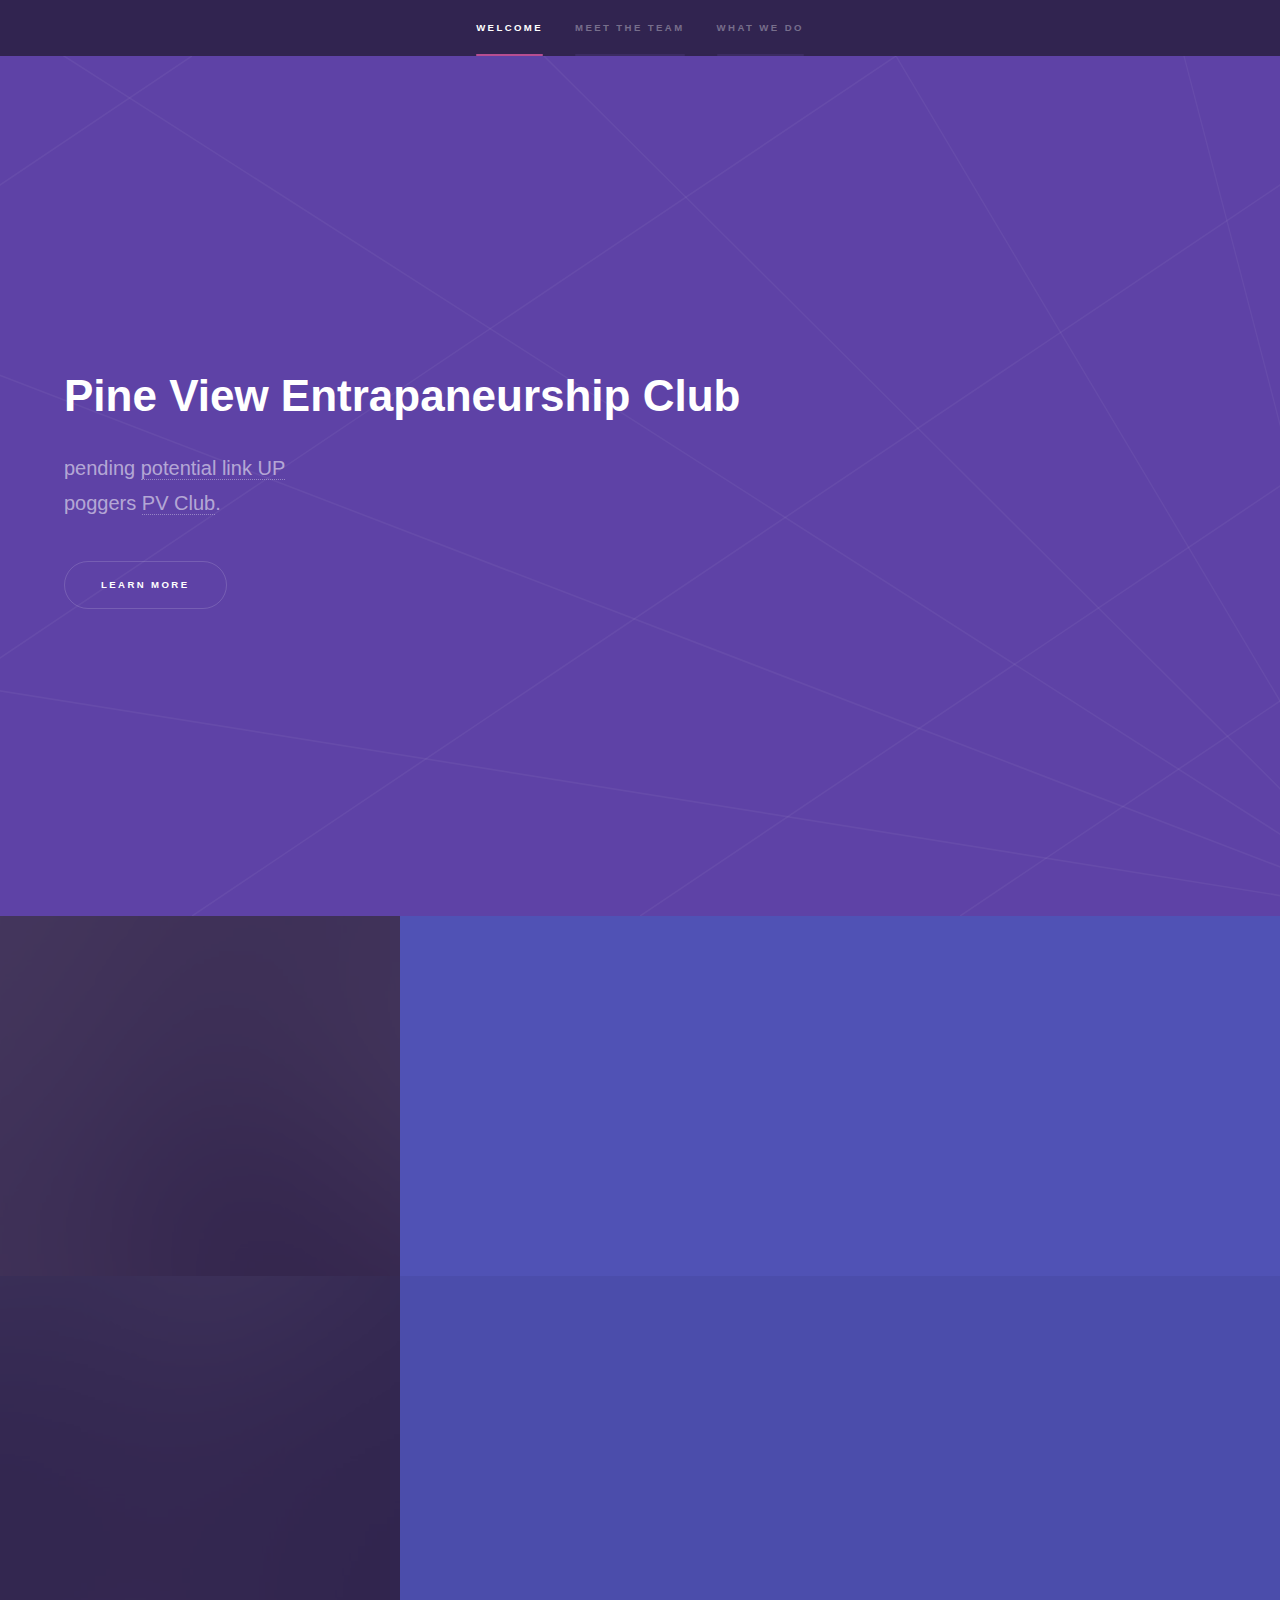
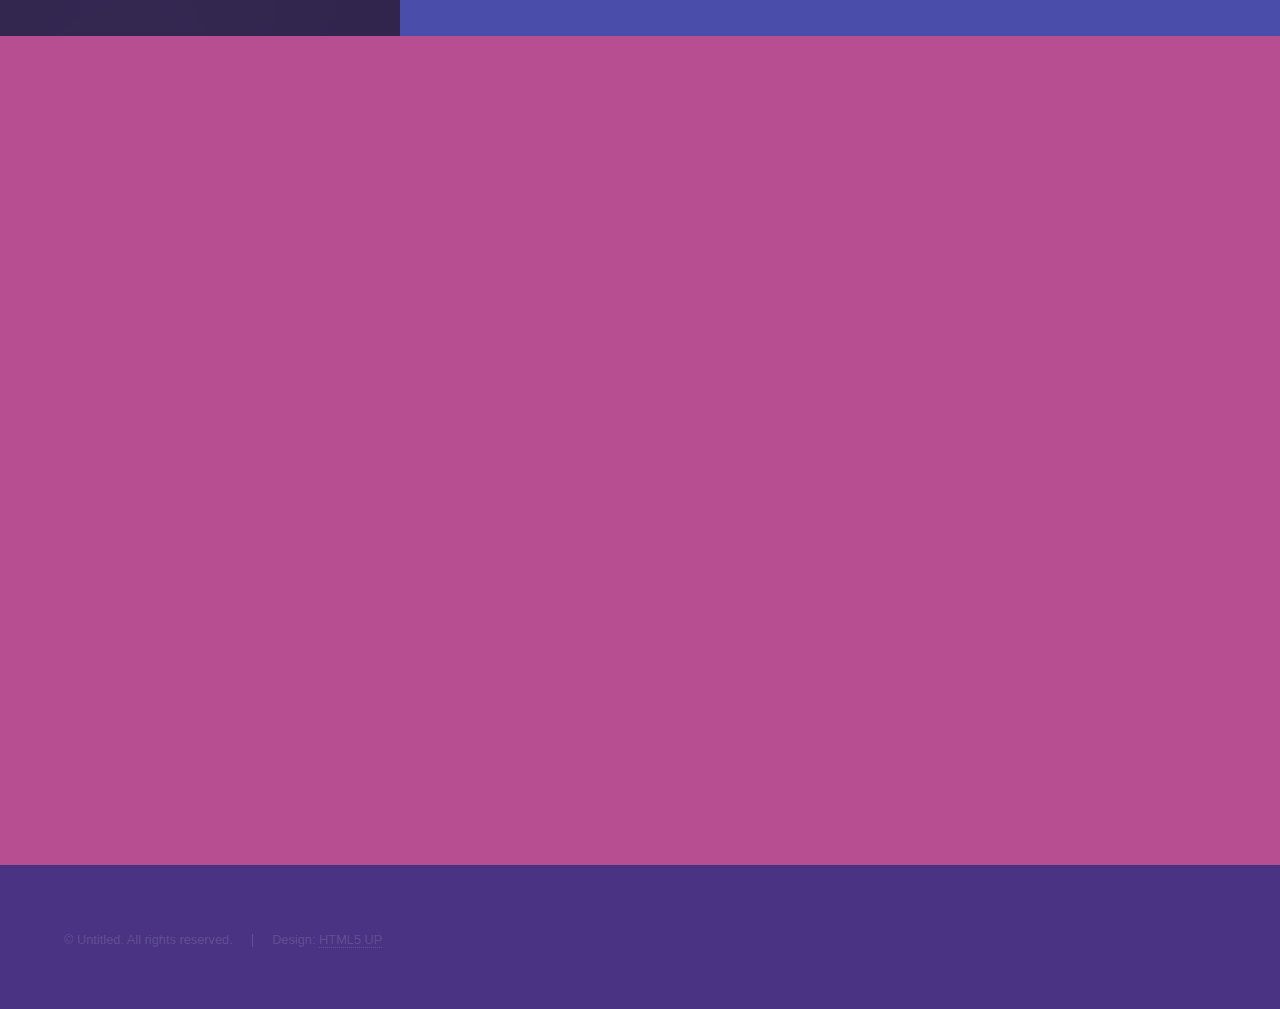
==== commit 675187f3: "index.html" ====
--- a/index.html
+++ b/index.html
@@ -6,7 +6,7 @@
 -->
 <html>
 	<head>
-		<title>Hyperspace by HTML5 UP</title>
+		<title>PV Entrapeneurship Club</title>
 		<meta charset="utf-8" />
 		<meta name="viewport" content="width=device-width, initial-scale=1, user-scalable=no" />
 		<link rel="stylesheet" href="assets/css/main.css" />
@@ -19,10 +19,9 @@
 				<div class="inner">
 					<nav>
 						<ul>
-							<li><a href="#intro">Welcome</a></li>
-							<li><a href="#one">Who we are</a></li>
-							<li><a href="#two">What we do</a></li>
-							<li><a href="#three">Get in touch</a></li>
+							<li><a href="#intro">WELCOME</a></li>
+							<li><a href="#one">MEET THE TEAM</a></li>
+							<li><a href="#two">WHAT WE DO</a></li>
 						</ul>
 					</nav>
 				</div>
@@ -34,9 +33,9 @@
 				<!-- Intro -->
 					<section id="intro" class="wrapper style1 fullscreen fade-up">
 						<div class="inner">
-							<h1>Hyperspace</h1>
-							<p>Just another fine responsive site template designed by <a href="http://html5up.net">HTML5 UP</a><br />
-							and released for free under the <a href="http://html5up.net/license">Creative Commons</a>.</p>
+							<h1>Pine View Entrapaneurship Club</h1>
+							<p>pending <a href="http://html5up.net">potential link UP</a><br />
+							poggers <a href="http://html5up.net/license">PV Club</a>.</p>
 							<ul class="actions">
 								<li><a href="#one" class="button scrolly">Learn more</a></li>
 							</ul>
@@ -49,10 +48,10 @@
 							<a href="#" class="image"><img src="images/pic01.jpg" alt="" data-position="center center" /></a>
 							<div class="content">
 								<div class="inner">
-									<h2>Sed ipsum dolor</h2>
-									<p>Phasellus convallis elit id ullamcorper pulvinar. Duis aliquam turpis mauris, eu ultricies erat malesuada quis. Aliquam dapibus.</p>
+									<h2>Empowering Potential</h2>
+									<p>We empower students to transform ideas into reality, fostering an environment where creativity can prosper.</p>
 									<ul class="actions">
-										<li><a href="generic.html" class="button">Learn more</a></li>
+										<li><a href="generic.html" class="button">Learn how</a></li>
 									</ul>
 								</div>
 							</div>
@@ -61,20 +60,8 @@
 							<a href="#" class="image"><img src="images/pic02.jpg" alt="" data-position="top center" /></a>
 							<div class="content">
 								<div class="inner">
-									<h2>Feugiat consequat</h2>
-									<p>Phasellus convallis elit id ullamcorper pulvinar. Duis aliquam turpis mauris, eu ultricies erat malesuada quis. Aliquam dapibus.</p>
-									<ul class="actions">
-										<li><a href="generic.html" class="button">Learn more</a></li>
-									</ul>
-								</div>
-							</div>
-						</section>
-						<section>
-							<a href="#" class="image"><img src="images/pic03.jpg" alt="" data-position="25% 25%" /></a>
-							<div class="content">
-								<div class="inner">
-									<h2>Ultricies aliquam</h2>
-									<p>Phasellus convallis elit id ullamcorper pulvinar. Duis aliquam turpis mauris, eu ultricies erat malesuada quis. Aliquam dapibus.</p>
+									<h2>Inspiring Innovation</h2>
+									<p>Our mission is to inspire students to explore new ideas, take creative risks, and challenge conventional thinking.</p>
 									<ul class="actions">
 										<li><a href="generic.html" class="button">Learn more</a></li>
 									</ul>
@@ -87,37 +74,37 @@
 					<section id="two" class="wrapper style3 fade-up">
 						<div class="inner">
 							<h2>What we do</h2>
-							<p>Phasellus convallis elit id ullamcorper pulvinar. Duis aliquam turpis mauris, eu ultricies erat malesuada quis. Aliquam dapibus, lacus eget hendrerit bibendum, urna est aliquam sem, sit amet imperdiet est velit quis lorem.</p>
+							<p>sigma.</p>
 							<div class="features">
 								<section>
 									<span class="icon solid major fa-code"></span>
 									<h3>Lorem ipsum amet</h3>
-									<p>Phasellus convallis elit id ullam corper amet et pulvinar. Duis aliquam turpis mauris, sed ultricies erat dapibus.</p>
+									<p>rizz.</p>
 								</section>
 								<section>
 									<span class="icon solid major fa-lock"></span>
 									<h3>Aliquam sed nullam</h3>
-									<p>Phasellus convallis elit id ullam corper amet et pulvinar. Duis aliquam turpis mauris, sed ultricies erat dapibus.</p>
+									<p>rizz.</p>
 								</section>
 								<section>
 									<span class="icon solid major fa-cog"></span>
 									<h3>Sed erat ullam corper</h3>
-									<p>Phasellus convallis elit id ullam corper amet et pulvinar. Duis aliquam turpis mauris, sed ultricies erat dapibus.</p>
+									<p>rizz.</p>
 								</section>
 								<section>
 									<span class="icon solid major fa-desktop"></span>
 									<h3>Veroeros quis lorem</h3>
-									<p>Phasellus convallis elit id ullam corper amet et pulvinar. Duis aliquam turpis mauris, sed ultricies erat dapibus.</p>
+									<p>rizz.</p>
 								</section>
 								<section>
 									<span class="icon solid major fa-link"></span>
 									<h3>Urna quis bibendum</h3>
-									<p>Phasellus convallis elit id ullam corper amet et pulvinar. Duis aliquam turpis mauris, sed ultricies erat dapibus.</p>
+									<p>rizz.</p>
 								</section>
 								<section>
 									<span class="icon major fa-gem"></span>
 									<h3>Aliquam urna dapibus</h3>
-									<p>Phasellus convallis elit id ullam corper amet et pulvinar. Duis aliquam turpis mauris, sed ultricies erat dapibus.</p>
+									<p>rizz.</p>
 								</section>
 							</div>
 							<ul class="actions">
@@ -125,66 +112,6 @@
 							</ul>
 						</div>
 					</section>
-
-				<!-- Three -->
-					<section id="three" class="wrapper style1 fade-up">
-						<div class="inner">
-							<h2>Get in touch</h2>
-							<p>Phasellus convallis elit id ullamcorper pulvinar. Duis aliquam turpis mauris, eu ultricies erat malesuada quis. Aliquam dapibus, lacus eget hendrerit bibendum, urna est aliquam sem, sit amet imperdiet est velit quis lorem.</p>
-							<div class="split style1">
-								<section>
-									<form method="post" action="#">
-										<div class="fields">
-											<div class="field half">
-												<label for="name">Name</label>
-												<input type="text" name="name" id="name" />
-											</div>
-											<div class="field half">
-												<label for="email">Email</label>
-												<input type="text" name="email" id="email" />
-											</div>
-											<div class="field">
-												<label for="message">Message</label>
-												<textarea name="message" id="message" rows="5"></textarea>
-											</div>
-										</div>
-										<ul class="actions">
-											<li><a href="" class="button submit">Send Message</a></li>
-										</ul>
-									</form>
-								</section>
-								<section>
-									<ul class="contact">
-										<li>
-											<h3>Address</h3>
-											<span>12345 Somewhere Road #654<br />
-											Nashville, TN 00000-0000<br />
-											USA</span>
-										</li>
-										<li>
-											<h3>Email</h3>
-											<a href="#">user@untitled.tld</a>
-										</li>
-										<li>
-											<h3>Phone</h3>
-											<span>(000) 000-0000</span>
-										</li>
-										<li>
-											<h3>Social</h3>
-											<ul class="icons">
-												<li><a href="#" class="icon brands fa-twitter"><span class="label">Twitter</span></a></li>
-												<li><a href="#" class="icon brands fa-facebook-f"><span class="label">Facebook</span></a></li>
-												<li><a href="#" class="icon brands fa-github"><span class="label">GitHub</span></a></li>
-												<li><a href="#" class="icon brands fa-instagram"><span class="label">Instagram</span></a></li>
-												<li><a href="#" class="icon brands fa-linkedin-in"><span class="label">LinkedIn</span></a></li>
-											</ul>
-										</li>
-									</ul>
-								</section>
-							</div>
-						</div>
-					</section>
-
 			</div>
 
 		<!-- Footer -->
@@ -206,4 +133,4 @@
 			<script src="assets/js/main.js"></script>
 
 	</body>
-</html>+</html>
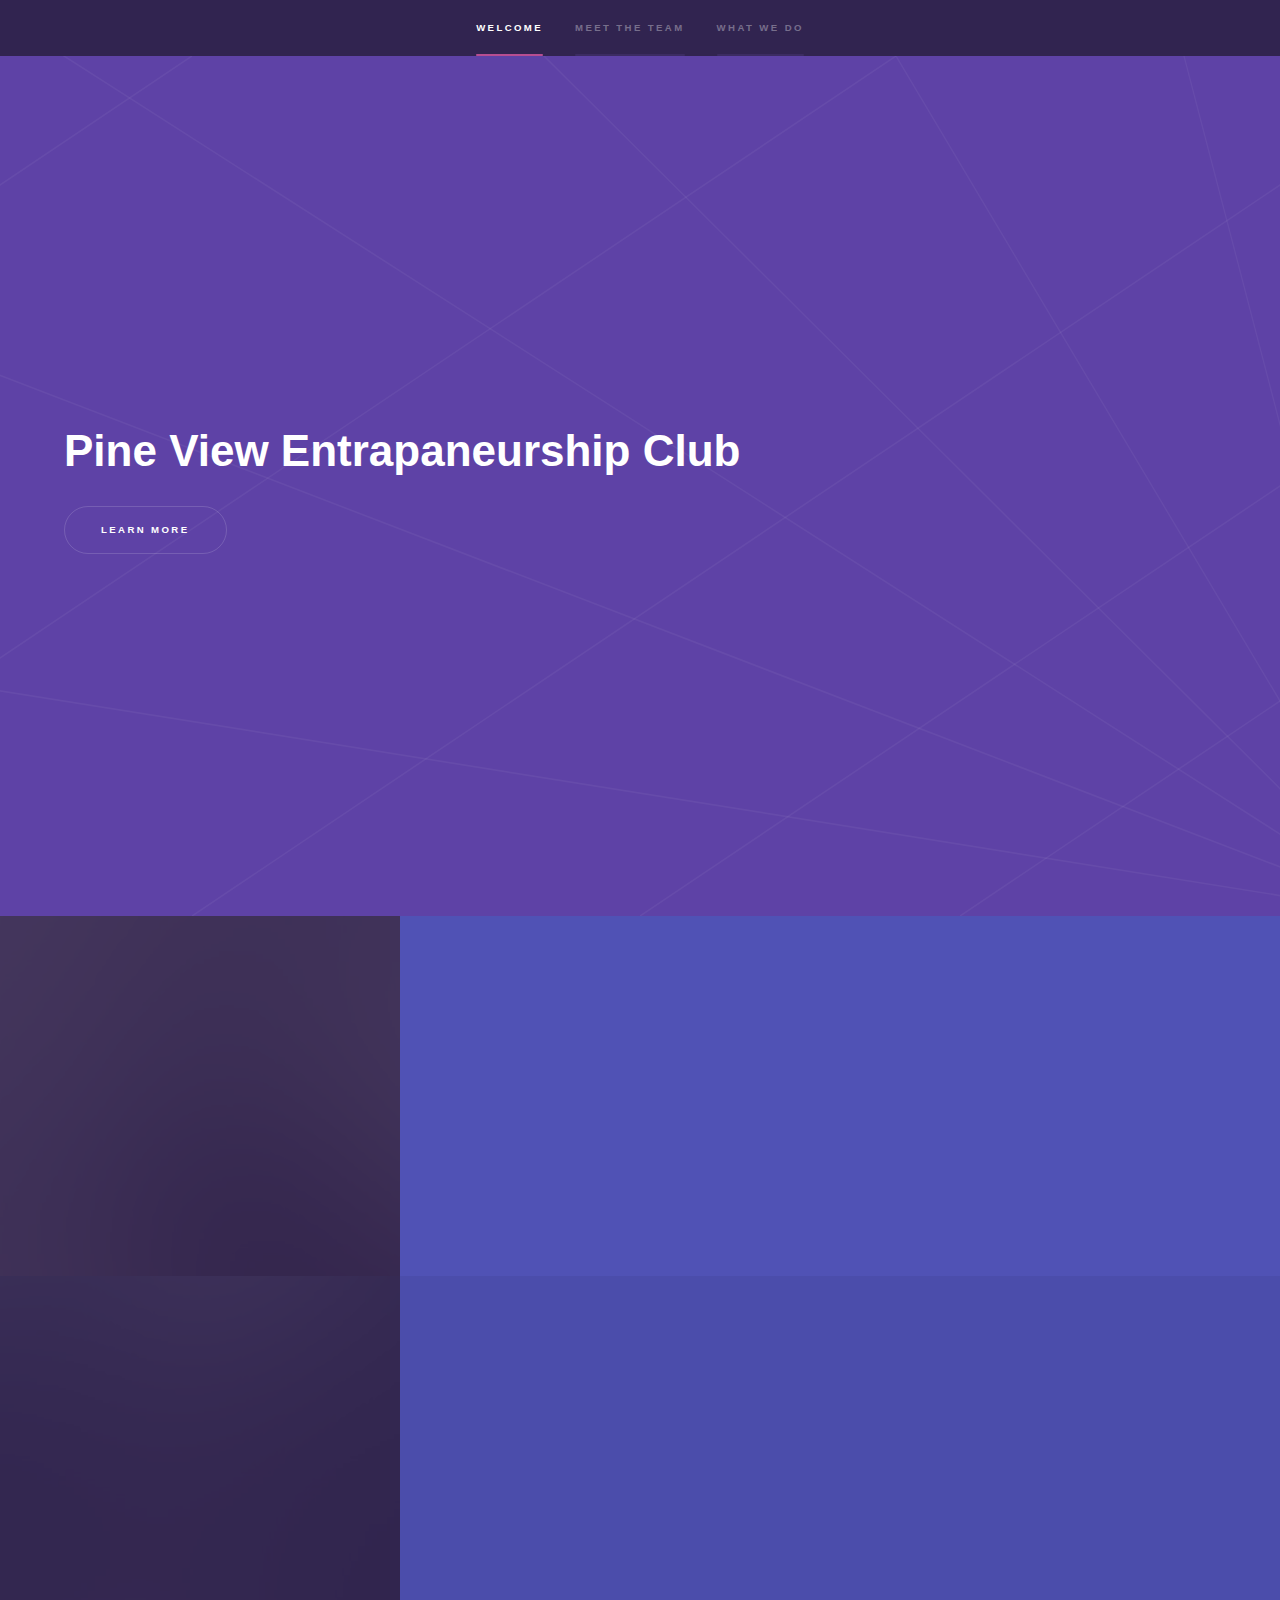
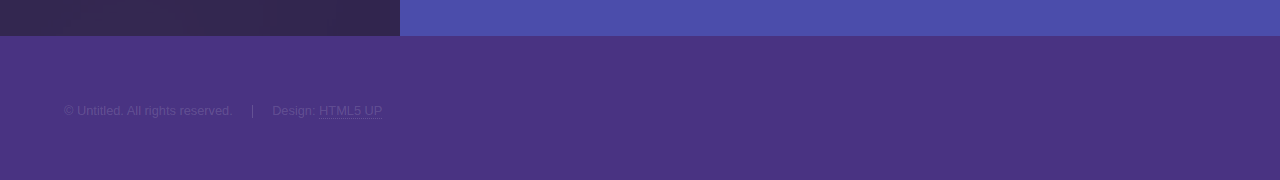
==== commit 9312b981: "Update index.html" ====
--- a/index.html
+++ b/index.html
@@ -34,8 +34,6 @@
 					<section id="intro" class="wrapper style1 fullscreen fade-up">
 						<div class="inner">
 							<h1>Pine View Entrapaneurship Club</h1>
-							<p>pending <a href="http://html5up.net">potential link UP</a><br />
-							poggers <a href="http://html5up.net/license">PV Club</a>.</p>
 							<ul class="actions">
 								<li><a href="#one" class="button scrolly">Learn more</a></li>
 							</ul>
@@ -51,7 +49,7 @@
 									<h2>Empowering Potential</h2>
 									<p>We empower students to transform ideas into reality, fostering an environment where creativity can prosper.</p>
 									<ul class="actions">
-										<li><a href="generic.html" class="button">Learn how</a></li>
+										<li><a href="generic.html" class="button">Learn more</a></li>
 									</ul>
 								</div>
 							</div>
@@ -70,7 +68,7 @@
 						</section>
 					</section>
 
-				<!-- Two -->
+				<!-- Temp
 					<section id="two" class="wrapper style3 fade-up">
 						<div class="inner">
 							<h2>What we do</h2>
@@ -111,7 +109,7 @@
 								<li><a href="generic.html" class="button">Learn more</a></li>
 							</ul>
 						</div>
-					</section>
+					</section>-->
 			</div>
 
 		<!-- Footer -->
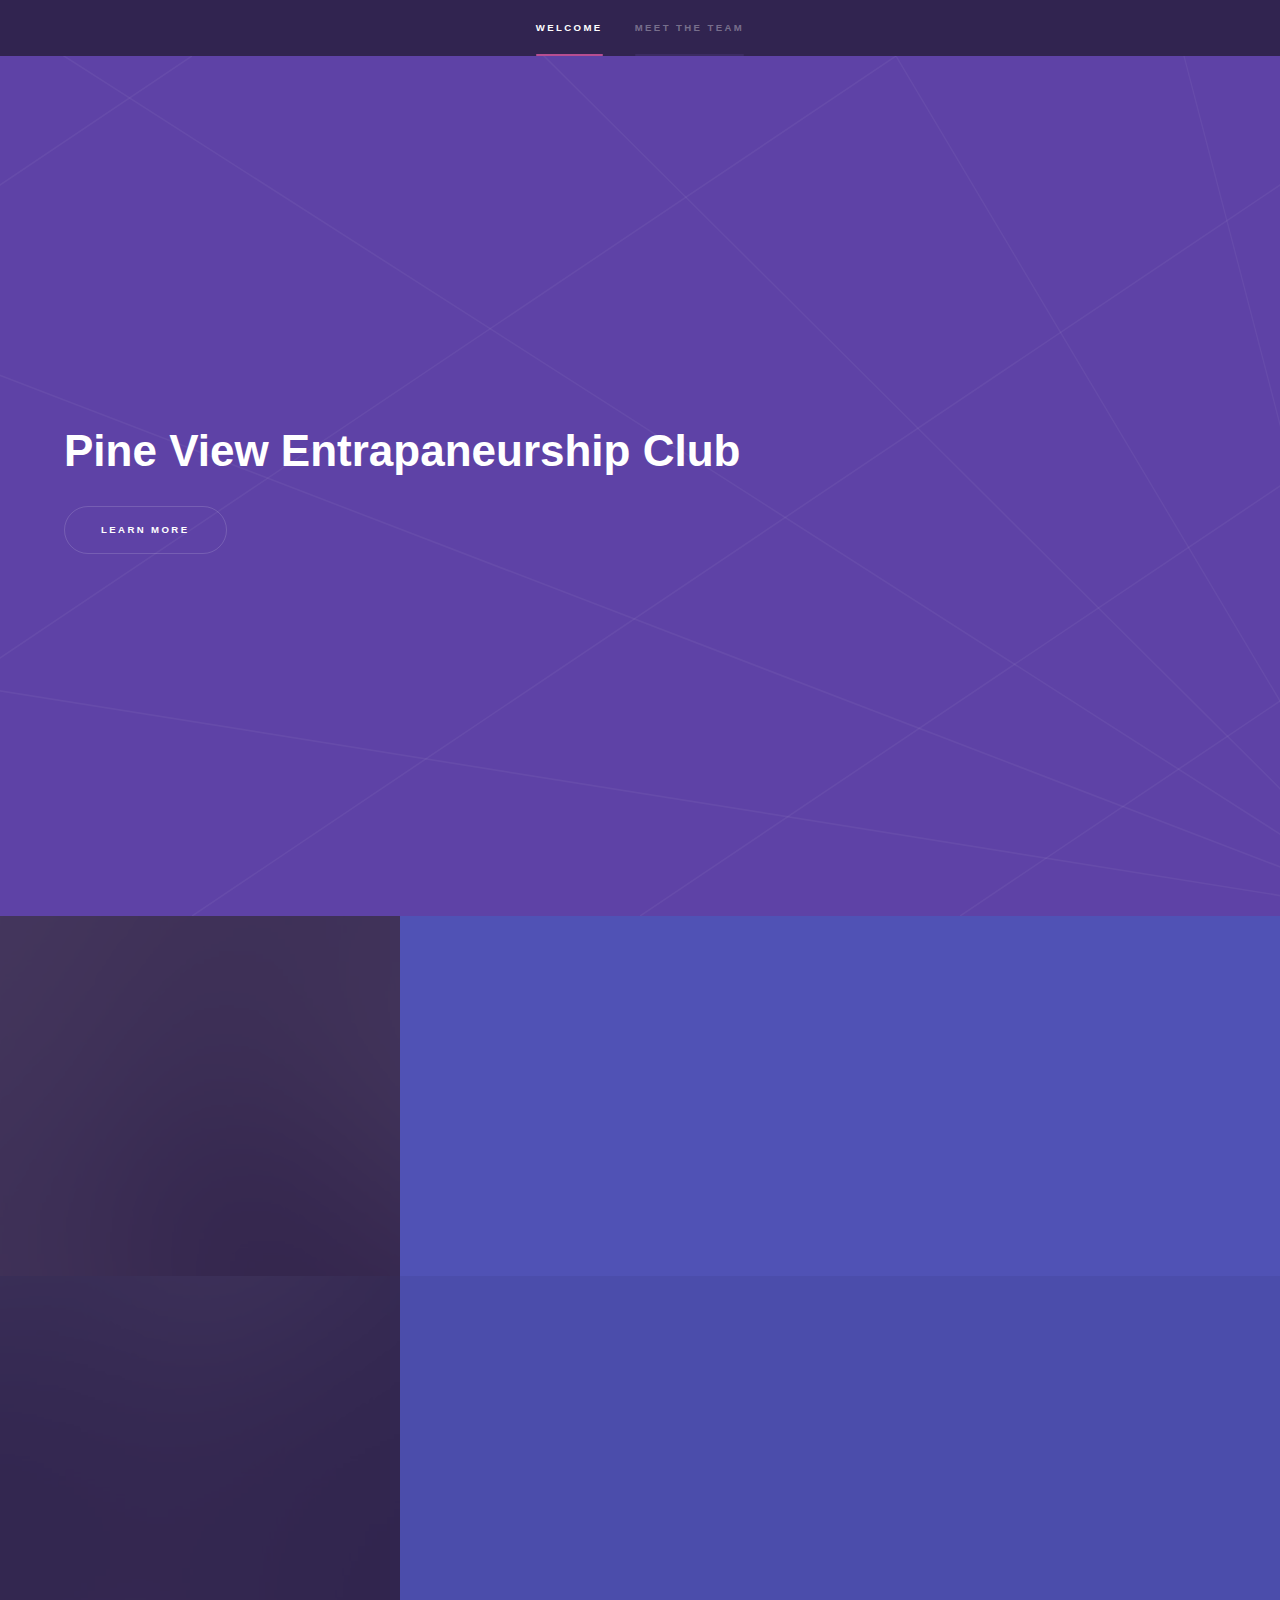
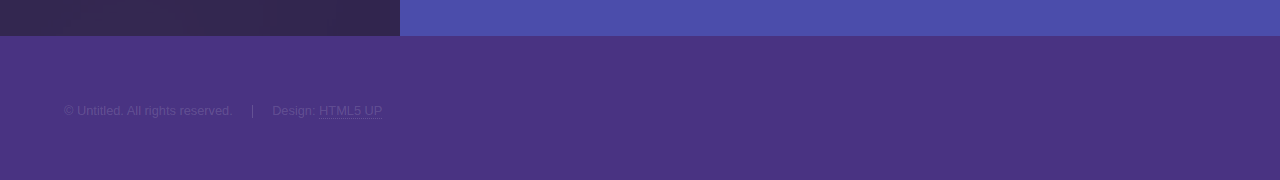
==== commit 47776f7d: "Update index.html" ====
--- a/index.html
+++ b/index.html
@@ -21,7 +21,6 @@
 						<ul>
 							<li><a href="#intro">WELCOME</a></li>
 							<li><a href="#one">MEET THE TEAM</a></li>
-							<li><a href="#two">WHAT WE DO</a></li>
 						</ul>
 					</nav>
 				</div>
--- a/assets/css/main.css
+++ b/assets/css/main.css
@@ -1,3909 +1,3909 @@
-@import url(fontawesome-all.min.css);
-
+@import url(fontawesome-all.min.css);
+
 /*
 	Hyperspace by HTML5 UP
 	html5up.net | @ajlkn
 	Free for personal and commercial use under the CCA 3.0 license (html5up.net/license)
-*/
-
-html, body, div, span, applet, object,
-iframe, h1, h2, h3, h4, h5, h6, p, blockquote,
-pre, a, abbr, acronym, address, big, cite,
-code, del, dfn, em, img, ins, kbd, q, s, samp,
-small, strike, strong, sub, sup, tt, var, b,
-u, i, center, dl, dt, dd, ol, ul, li, fieldset,
-form, label, legend, table, caption, tbody,
-tfoot, thead, tr, th, td, article, aside,
-canvas, details, embed, figure, figcaption,
-footer, header, hgroup, menu, nav, output, ruby,
-section, summary, time, mark, audio, video {
-	margin: 0;
-	padding: 0;
-	border: 0;
-	font-size: 100%;
-	font: inherit;
-	vertical-align: baseline;}
-
-article, aside, details, figcaption, figure,
-footer, header, hgroup, menu, nav, section {
-	display: block;}
-
-body {
-	line-height: 1;
-}
-
-ol, ul {
-	list-style: none;
-}
-
-blockquote, q {
-	quotes: none;
-}
-
-	blockquote:before, blockquote:after, q:before, q:after {
-		content: '';
-		content: none;
-	}
-
-table {
-	border-collapse: collapse;
-	border-spacing: 0;
-}
-
-body {
-	-webkit-text-size-adjust: none;
-}
-
-mark {
-	background-color: transparent;
-	color: inherit;
-}
-
-input::-moz-focus-inner {
-	border: 0;
-	padding: 0;
-}
-
-input, select, textarea {
-	-moz-appearance: none;
-	-webkit-appearance: none;
-	-ms-appearance: none;
-	appearance: none;
-}
-
-/* Basic */
-
-	@-ms-viewport {
-		width: device-width;
-	}
-
-	body {
-		-ms-overflow-style: scrollbar;
-	}
-
-	@media screen and (max-width: 480px) {
-
-		html, body {
-			min-width: 320px;
-		}
-
-	}
-
-	html {
-		box-sizing: border-box;
-	}
-
-	*, *:before, *:after {
-		box-sizing: inherit;
-	}
-
-	body {
-		background: #312450;
-	}
-
-		body.is-preload *, body.is-preload *:before, body.is-preload *:after {
-			-moz-animation: none !important;
-			-webkit-animation: none !important;
-			-ms-animation: none !important;
-			animation: none !important;
-			-moz-transition: none !important;
-			-webkit-transition: none !important;
-			-ms-transition: none !important;
-			transition: none !important;
-		}
-
-/* Type */
-
-	body, input, select, textarea {
-		color: rgba(255, 255, 255, 0.55);
-		font-family: Arial, Helvetica, sans-serif;
-		font-size: 16.5pt;
-		font-weight: normal;
-		line-height: 1.75;
-	}
-
-		@media screen and (max-width: 1680px) {
-
-			body, input, select, textarea {
-				font-size: 13pt;
-			}
-
-		}
-
-		@media screen and (max-width: 1280px) {
-
-			body, input, select, textarea {
-				font-size: 12pt;
-			}
-
-		}
-
-		@media screen and (max-width: 360px) {
-
-			body, input, select, textarea {
-				font-size: 11pt;
-			}
-
-		}
-
-	a {
-		-moz-transition: color 0.2s ease, border-bottom-color 0.2s ease;
-		-webkit-transition: color 0.2s ease, border-bottom-color 0.2s ease;
-		-ms-transition: color 0.2s ease, border-bottom-color 0.2s ease;
-		transition: color 0.2s ease, border-bottom-color 0.2s ease;
-		border-bottom: dotted 1px rgba(255, 255, 255, 0.35);
-		color: inherit;
-		text-decoration: none;
-	}
-
-		a:hover {
-			border-bottom-color: transparent;
-			color: #ffffff;
-		}
-
-	strong, b {
-		color: #ffffff;
-		font-weight: bold;
-	}
-
-	em, i {
-		font-style: italic;
-	}
-
-	p {
-		margin: 0 0 2em 0;
-	}
-
-	h1, h2, h3, h4, h5, h6 {
-		color: #ffffff;
-		font-weight: bold;
-		line-height: 1.5;
-		margin: 0 0 0.5em 0;
-	}
-
-		h1 a, h2 a, h3 a, h4 a, h5 a, h6 a {
-			color: inherit;
-			text-decoration: none;
-		}
-
-	h1 {
-		font-size: 2.75em;
-	}
-
-		h1.major {
-			margin: 0 0 1.3em 0;
-			position: relative;
-			padding-bottom: 0.35em;
-		}
-
-			h1.major:after {
-				background-image: -moz-linear-gradient(to right, #5e42a6, #b74e91);
-				background-image: -webkit-linear-gradient(to right, #5e42a6, #b74e91);
-				background-image: -ms-linear-gradient(to right, #5e42a6, #b74e91);
-				background-image: linear-gradient(to right, #5e42a6, #b74e91);
-				-moz-transition: max-width 0.2s ease;
-				-webkit-transition: max-width 0.2s ease;
-				-ms-transition: max-width 0.2s ease;
-				transition: max-width 0.2s ease;
-				border-radius: 0.2em;
-				bottom: 0;
-				content: '';
-				height: 0.05em;
-				position: absolute;
-				right: 0;
-				width: 100%;
-			}
-
-	h2 {
-		font-size: 1.75em;
-	}
-
-	h3 {
-		font-size: 1.1em;
-	}
-
-	h4 {
-		font-size: 1em;
-	}
-
-	h5 {
-		font-size: 0.8em;
-	}
-
-	h6 {
-		font-size: 0.6em;
-	}
-
-	@media screen and (max-width: 736px) {
-
-		h1 {
-			font-size: 2em;
-		}
-
-		h2 {
-			font-size: 1.25em;
-		}
-
-		h3 {
-			font-size: 1em;
-		}
-
-		h4 {
-			font-size: 0.8em;
-		}
-
-		h5 {
-			font-size: 0.6em;
-		}
-
-		h6 {
-			font-size: 0.6em;
-		}
-
-	}
-
-	sub {
-		font-size: 0.8em;
-		position: relative;
-		top: 0.5em;
-	}
-
-	sup {
-		font-size: 0.8em;
-		position: relative;
-		top: -0.5em;
-	}
-
-	blockquote {
-		border-left: solid 4px rgba(255, 255, 255, 0.15);
-		font-style: italic;
-		margin: 0 0 2em 0;
-		padding: 0.5em 0 0.5em 2em;
-	}
-
-	code {
-		background: rgba(255, 255, 255, 0.05);
-		border-radius: 0.25em;
-		border: solid 1px rgba(255, 255, 255, 0.15);
-		font-family: "Courier New", monospace;
-		font-size: 0.9em;
-		margin: 0 0.25em;
-		padding: 0.25em 0.65em;
-	}
-
-	pre {
-		-webkit-overflow-scrolling: touch;
-		font-family: "Courier New", monospace;
-		font-size: 0.9em;
-		margin: 0 0 2em 0;
-	}
-
-		pre code {
-			display: block;
-			line-height: 1.75em;
-			padding: 1em 1.5em;
-			overflow-x: auto;
-		}
-
-	hr {
-		border: 0;
-		border-bottom: solid 1px rgba(255, 255, 255, 0.15);
-		margin: 2em 0;
-	}
-
-		hr.major {
-			margin: 3em 0;
-		}
-
-	.align-left {
-		text-align: left;
-	}
-
-	.align-center {
-		text-align: center;
-	}
-
-	.align-right {
-		text-align: right;
-	}
-
-/* Row */
-
-	.row {
-		display: flex;
-		flex-wrap: wrap;
-		box-sizing: border-box;
-		align-items: stretch;
-	}
-
-		.row > * {
-			box-sizing: border-box;
-		}
-
-		.row.gtr-uniform > * > :last-child {
-			margin-bottom: 0;
-		}
-
-		.row.aln-left {
-			justify-content: flex-start;
-		}
-
-		.row.aln-center {
-			justify-content: center;
-		}
-
-		.row.aln-right {
-			justify-content: flex-end;
-		}
-
-		.row.aln-top {
-			align-items: flex-start;
-		}
-
-		.row.aln-middle {
-			align-items: center;
-		}
-
-		.row.aln-bottom {
-			align-items: flex-end;
-		}
-
-		.row > .imp {
-			order: -1;
-		}
-
-		.row > .col-1 {
-			width: 8.33333%;
-		}
-
-		.row > .off-1 {
-			margin-left: 8.33333%;
-		}
-
-		.row > .col-2 {
-			width: 16.66667%;
-		}
-
-		.row > .off-2 {
-			margin-left: 16.66667%;
-		}
-
-		.row > .col-3 {
-			width: 25%;
-		}
-
-		.row > .off-3 {
-			margin-left: 25%;
-		}
-
-		.row > .col-4 {
-			width: 33.33333%;
-		}
-
-		.row > .off-4 {
-			margin-left: 33.33333%;
-		}
-
-		.row > .col-5 {
-			width: 41.66667%;
-		}
-
-		.row > .off-5 {
-			margin-left: 41.66667%;
-		}
-
-		.row > .col-6 {
-			width: 50%;
-		}
-
-		.row > .off-6 {
-			margin-left: 50%;
-		}
-
-		.row > .col-7 {
-			width: 58.33333%;
-		}
-
-		.row > .off-7 {
-			margin-left: 58.33333%;
-		}
-
-		.row > .col-8 {
-			width: 66.66667%;
-		}
-
-		.row > .off-8 {
-			margin-left: 66.66667%;
-		}
-
-		.row > .col-9 {
-			width: 75%;
-		}
-
-		.row > .off-9 {
-			margin-left: 75%;
-		}
-
-		.row > .col-10 {
-			width: 83.33333%;
-		}
-
-		.row > .off-10 {
-			margin-left: 83.33333%;
-		}
-
-		.row > .col-11 {
-			width: 91.66667%;
-		}
-
-		.row > .off-11 {
-			margin-left: 91.66667%;
-		}
-
-		.row > .col-12 {
-			width: 100%;
-		}
-
-		.row > .off-12 {
-			margin-left: 100%;
-		}
-
-		.row.gtr-0 {
-			margin-top: 0;
-			margin-left: 0em;
-		}
-
-			.row.gtr-0 > * {
-				padding: 0 0 0 0em;
-			}
-
-			.row.gtr-0.gtr-uniform {
-				margin-top: 0em;
-			}
-
-				.row.gtr-0.gtr-uniform > * {
-					padding-top: 0em;
-				}
-
-		.row.gtr-25 {
-			margin-top: 0;
-			margin-left: -0.375em;
-		}
-
-			.row.gtr-25 > * {
-				padding: 0 0 0 0.375em;
-			}
-
-			.row.gtr-25.gtr-uniform {
-				margin-top: -0.375em;
-			}
-
-				.row.gtr-25.gtr-uniform > * {
-					padding-top: 0.375em;
-				}
-
-		.row.gtr-50 {
-			margin-top: 0;
-			margin-left: -0.75em;
-		}
-
-			.row.gtr-50 > * {
-				padding: 0 0 0 0.75em;
-			}
-
-			.row.gtr-50.gtr-uniform {
-				margin-top: -0.75em;
-			}
-
-				.row.gtr-50.gtr-uniform > * {
-					padding-top: 0.75em;
-				}
-
-		.row {
-			margin-top: 0;
-			margin-left: -1.5em;
-		}
-
-			.row > * {
-				padding: 0 0 0 1.5em;
-			}
-
-			.row.gtr-uniform {
-				margin-top: -1.5em;
-			}
-
-				.row.gtr-uniform > * {
-					padding-top: 1.5em;
-				}
-
-		.row.gtr-150 {
-			margin-top: 0;
-			margin-left: -2.25em;
-		}
-
-			.row.gtr-150 > * {
-				padding: 0 0 0 2.25em;
-			}
-
-			.row.gtr-150.gtr-uniform {
-				margin-top: -2.25em;
-			}
-
-				.row.gtr-150.gtr-uniform > * {
-					padding-top: 2.25em;
-				}
-
-		.row.gtr-200 {
-			margin-top: 0;
-			margin-left: -3em;
-		}
-
-			.row.gtr-200 > * {
-				padding: 0 0 0 3em;
-			}
-
-			.row.gtr-200.gtr-uniform {
-				margin-top: -3em;
-			}
-
-				.row.gtr-200.gtr-uniform > * {
-					padding-top: 3em;
-				}
-
-		@media screen and (max-width: 1680px) {
-
-			.row {
-				display: flex;
-				flex-wrap: wrap;
-				box-sizing: border-box;
-				align-items: stretch;
-			}
-
-				.row > * {
-					box-sizing: border-box;
-				}
-
-				.row.gtr-uniform > * > :last-child {
-					margin-bottom: 0;
-				}
-
-				.row.aln-left {
-					justify-content: flex-start;
-				}
-
-				.row.aln-center {
-					justify-content: center;
-				}
-
-				.row.aln-right {
-					justify-content: flex-end;
-				}
-
-				.row.aln-top {
-					align-items: flex-start;
-				}
-
-				.row.aln-middle {
-					align-items: center;
-				}
-
-				.row.aln-bottom {
-					align-items: flex-end;
-				}
-
-				.row > .imp-xlarge {
-					order: -1;
-				}
-
-				.row > .col-1-xlarge {
-					width: 8.33333%;
-				}
-
-				.row > .off-1-xlarge {
-					margin-left: 8.33333%;
-				}
-
-				.row > .col-2-xlarge {
-					width: 16.66667%;
-				}
-
-				.row > .off-2-xlarge {
-					margin-left: 16.66667%;
-				}
-
-				.row > .col-3-xlarge {
-					width: 25%;
-				}
-
-				.row > .off-3-xlarge {
-					margin-left: 25%;
-				}
-
-				.row > .col-4-xlarge {
-					width: 33.33333%;
-				}
-
-				.row > .off-4-xlarge {
-					margin-left: 33.33333%;
-				}
-
-				.row > .col-5-xlarge {
-					width: 41.66667%;
-				}
-
-				.row > .off-5-xlarge {
-					margin-left: 41.66667%;
-				}
-
-				.row > .col-6-xlarge {
-					width: 50%;
-				}
-
-				.row > .off-6-xlarge {
-					margin-left: 50%;
-				}
-
-				.row > .col-7-xlarge {
-					width: 58.33333%;
-				}
-
-				.row > .off-7-xlarge {
-					margin-left: 58.33333%;
-				}
-
-				.row > .col-8-xlarge {
-					width: 66.66667%;
-				}
-
-				.row > .off-8-xlarge {
-					margin-left: 66.66667%;
-				}
-
-				.row > .col-9-xlarge {
-					width: 75%;
-				}
-
-				.row > .off-9-xlarge {
-					margin-left: 75%;
-				}
-
-				.row > .col-10-xlarge {
-					width: 83.33333%;
-				}
-
-				.row > .off-10-xlarge {
-					margin-left: 83.33333%;
-				}
-
-				.row > .col-11-xlarge {
-					width: 91.66667%;
-				}
-
-				.row > .off-11-xlarge {
-					margin-left: 91.66667%;
-				}
-
-				.row > .col-12-xlarge {
-					width: 100%;
-				}
-
-				.row > .off-12-xlarge {
-					margin-left: 100%;
-				}
-
-				.row.gtr-0 {
-					margin-top: 0;
-					margin-left: 0em;
-				}
-
-					.row.gtr-0 > * {
-						padding: 0 0 0 0em;
-					}
-
-					.row.gtr-0.gtr-uniform {
-						margin-top: 0em;
-					}
-
-						.row.gtr-0.gtr-uniform > * {
-							padding-top: 0em;
-						}
-
-				.row.gtr-25 {
-					margin-top: 0;
-					margin-left: -0.375em;
-				}
-
-					.row.gtr-25 > * {
-						padding: 0 0 0 0.375em;
-					}
-
-					.row.gtr-25.gtr-uniform {
-						margin-top: -0.375em;
-					}
-
-						.row.gtr-25.gtr-uniform > * {
-							padding-top: 0.375em;
-						}
-
-				.row.gtr-50 {
-					margin-top: 0;
-					margin-left: -0.75em;
-				}
-
-					.row.gtr-50 > * {
-						padding: 0 0 0 0.75em;
-					}
-
-					.row.gtr-50.gtr-uniform {
-						margin-top: -0.75em;
-					}
-
-						.row.gtr-50.gtr-uniform > * {
-							padding-top: 0.75em;
-						}
-
-				.row {
-					margin-top: 0;
-					margin-left: -1.5em;
-				}
-
-					.row > * {
-						padding: 0 0 0 1.5em;
-					}
-
-					.row.gtr-uniform {
-						margin-top: -1.5em;
-					}
-
-						.row.gtr-uniform > * {
-							padding-top: 1.5em;
-						}
-
-				.row.gtr-150 {
-					margin-top: 0;
-					margin-left: -2.25em;
-				}
-
-					.row.gtr-150 > * {
-						padding: 0 0 0 2.25em;
-					}
-
-					.row.gtr-150.gtr-uniform {
-						margin-top: -2.25em;
-					}
-
-						.row.gtr-150.gtr-uniform > * {
-							padding-top: 2.25em;
-						}
-
-				.row.gtr-200 {
-					margin-top: 0;
-					margin-left: -3em;
-				}
-
-					.row.gtr-200 > * {
-						padding: 0 0 0 3em;
-					}
-
-					.row.gtr-200.gtr-uniform {
-						margin-top: -3em;
-					}
-
-						.row.gtr-200.gtr-uniform > * {
-							padding-top: 3em;
-						}
-
-		}
-
-		@media screen and (max-width: 1280px) {
-
-			.row {
-				display: flex;
-				flex-wrap: wrap;
-				box-sizing: border-box;
-				align-items: stretch;
-			}
-
-				.row > * {
-					box-sizing: border-box;
-				}
-
-				.row.gtr-uniform > * > :last-child {
-					margin-bottom: 0;
-				}
-
-				.row.aln-left {
-					justify-content: flex-start;
-				}
-
-				.row.aln-center {
-					justify-content: center;
-				}
-
-				.row.aln-right {
-					justify-content: flex-end;
-				}
-
-				.row.aln-top {
-					align-items: flex-start;
-				}
-
-				.row.aln-middle {
-					align-items: center;
-				}
-
-				.row.aln-bottom {
-					align-items: flex-end;
-				}
-
-				.row > .imp-large {
-					order: -1;
-				}
-
-				.row > .col-1-large {
-					width: 8.33333%;
-				}
-
-				.row > .off-1-large {
-					margin-left: 8.33333%;
-				}
-
-				.row > .col-2-large {
-					width: 16.66667%;
-				}
-
-				.row > .off-2-large {
-					margin-left: 16.66667%;
-				}
-
-				.row > .col-3-large {
-					width: 25%;
-				}
-
-				.row > .off-3-large {
-					margin-left: 25%;
-				}
-
-				.row > .col-4-large {
-					width: 33.33333%;
-				}
-
-				.row > .off-4-large {
-					margin-left: 33.33333%;
-				}
-
-				.row > .col-5-large {
-					width: 41.66667%;
-				}
-
-				.row > .off-5-large {
-					margin-left: 41.66667%;
-				}
-
-				.row > .col-6-large {
-					width: 50%;
-				}
-
-				.row > .off-6-large {
-					margin-left: 50%;
-				}
-
-				.row > .col-7-large {
-					width: 58.33333%;
-				}
-
-				.row > .off-7-large {
-					margin-left: 58.33333%;
-				}
-
-				.row > .col-8-large {
-					width: 66.66667%;
-				}
-
-				.row > .off-8-large {
-					margin-left: 66.66667%;
-				}
-
-				.row > .col-9-large {
-					width: 75%;
-				}
-
-				.row > .off-9-large {
-					margin-left: 75%;
-				}
-
-				.row > .col-10-large {
-					width: 83.33333%;
-				}
-
-				.row > .off-10-large {
-					margin-left: 83.33333%;
-				}
-
-				.row > .col-11-large {
-					width: 91.66667%;
-				}
-
-				.row > .off-11-large {
-					margin-left: 91.66667%;
-				}
-
-				.row > .col-12-large {
-					width: 100%;
-				}
-
-				.row > .off-12-large {
-					margin-left: 100%;
-				}
-
-				.row.gtr-0 {
-					margin-top: 0;
-					margin-left: 0em;
-				}
-
-					.row.gtr-0 > * {
-						padding: 0 0 0 0em;
-					}
-
-					.row.gtr-0.gtr-uniform {
-						margin-top: 0em;
-					}
-
-						.row.gtr-0.gtr-uniform > * {
-							padding-top: 0em;
-						}
-
-				.row.gtr-25 {
-					margin-top: 0;
-					margin-left: -0.375em;
-				}
-
-					.row.gtr-25 > * {
-						padding: 0 0 0 0.375em;
-					}
-
-					.row.gtr-25.gtr-uniform {
-						margin-top: -0.375em;
-					}
-
-						.row.gtr-25.gtr-uniform > * {
-							padding-top: 0.375em;
-						}
-
-				.row.gtr-50 {
-					margin-top: 0;
-					margin-left: -0.75em;
-				}
-
-					.row.gtr-50 > * {
-						padding: 0 0 0 0.75em;
-					}
-
-					.row.gtr-50.gtr-uniform {
-						margin-top: -0.75em;
-					}
-
-						.row.gtr-50.gtr-uniform > * {
-							padding-top: 0.75em;
-						}
-
-				.row {
-					margin-top: 0;
-					margin-left: -1.5em;
-				}
-
-					.row > * {
-						padding: 0 0 0 1.5em;
-					}
-
-					.row.gtr-uniform {
-						margin-top: -1.5em;
-					}
-
-						.row.gtr-uniform > * {
-							padding-top: 1.5em;
-						}
-
-				.row.gtr-150 {
-					margin-top: 0;
-					margin-left: -2.25em;
-				}
-
-					.row.gtr-150 > * {
-						padding: 0 0 0 2.25em;
-					}
-
-					.row.gtr-150.gtr-uniform {
-						margin-top: -2.25em;
-					}
-
-						.row.gtr-150.gtr-uniform > * {
-							padding-top: 2.25em;
-						}
-
-				.row.gtr-200 {
-					margin-top: 0;
-					margin-left: -3em;
-				}
-
-					.row.gtr-200 > * {
-						padding: 0 0 0 3em;
-					}
-
-					.row.gtr-200.gtr-uniform {
-						margin-top: -3em;
-					}
-
-						.row.gtr-200.gtr-uniform > * {
-							padding-top: 3em;
-						}
-
-		}
-
-		@media screen and (max-width: 980px) {
-
-			.row {
-				display: flex;
-				flex-wrap: wrap;
-				box-sizing: border-box;
-				align-items: stretch;
-			}
-
-				.row > * {
-					box-sizing: border-box;
-				}
-
-				.row.gtr-uniform > * > :last-child {
-					margin-bottom: 0;
-				}
-
-				.row.aln-left {
-					justify-content: flex-start;
-				}
-
-				.row.aln-center {
-					justify-content: center;
-				}
-
-				.row.aln-right {
-					justify-content: flex-end;
-				}
-
-				.row.aln-top {
-					align-items: flex-start;
-				}
-
-				.row.aln-middle {
-					align-items: center;
-				}
-
-				.row.aln-bottom {
-					align-items: flex-end;
-				}
-
-				.row > .imp-medium {
-					order: -1;
-				}
-
-				.row > .col-1-medium {
-					width: 8.33333%;
-				}
-
-				.row > .off-1-medium {
-					margin-left: 8.33333%;
-				}
-
-				.row > .col-2-medium {
-					width: 16.66667%;
-				}
-
-				.row > .off-2-medium {
-					margin-left: 16.66667%;
-				}
-
-				.row > .col-3-medium {
-					width: 25%;
-				}
-
-				.row > .off-3-medium {
-					margin-left: 25%;
-				}
-
-				.row > .col-4-medium {
-					width: 33.33333%;
-				}
-
-				.row > .off-4-medium {
-					margin-left: 33.33333%;
-				}
-
-				.row > .col-5-medium {
-					width: 41.66667%;
-				}
-
-				.row > .off-5-medium {
-					margin-left: 41.66667%;
-				}
-
-				.row > .col-6-medium {
-					width: 50%;
-				}
-
-				.row > .off-6-medium {
-					margin-left: 50%;
-				}
-
-				.row > .col-7-medium {
-					width: 58.33333%;
-				}
-
-				.row > .off-7-medium {
-					margin-left: 58.33333%;
-				}
-
-				.row > .col-8-medium {
-					width: 66.66667%;
-				}
-
-				.row > .off-8-medium {
-					margin-left: 66.66667%;
-				}
-
-				.row > .col-9-medium {
-					width: 75%;
-				}
-
-				.row > .off-9-medium {
-					margin-left: 75%;
-				}
-
-				.row > .col-10-medium {
-					width: 83.33333%;
-				}
-
-				.row > .off-10-medium {
-					margin-left: 83.33333%;
-				}
-
-				.row > .col-11-medium {
-					width: 91.66667%;
-				}
-
-				.row > .off-11-medium {
-					margin-left: 91.66667%;
-				}
-
-				.row > .col-12-medium {
-					width: 100%;
-				}
-
-				.row > .off-12-medium {
-					margin-left: 100%;
-				}
-
-				.row.gtr-0 {
-					margin-top: 0;
-					margin-left: 0em;
-				}
-
-					.row.gtr-0 > * {
-						padding: 0 0 0 0em;
-					}
-
-					.row.gtr-0.gtr-uniform {
-						margin-top: 0em;
-					}
-
-						.row.gtr-0.gtr-uniform > * {
-							padding-top: 0em;
-						}
-
-				.row.gtr-25 {
-					margin-top: 0;
-					margin-left: -0.375em;
-				}
-
-					.row.gtr-25 > * {
-						padding: 0 0 0 0.375em;
-					}
-
-					.row.gtr-25.gtr-uniform {
-						margin-top: -0.375em;
-					}
-
-						.row.gtr-25.gtr-uniform > * {
-							padding-top: 0.375em;
-						}
-
-				.row.gtr-50 {
-					margin-top: 0;
-					margin-left: -0.75em;
-				}
-
-					.row.gtr-50 > * {
-						padding: 0 0 0 0.75em;
-					}
-
-					.row.gtr-50.gtr-uniform {
-						margin-top: -0.75em;
-					}
-
-						.row.gtr-50.gtr-uniform > * {
-							padding-top: 0.75em;
-						}
-
-				.row {
-					margin-top: 0;
-					margin-left: -1.5em;
-				}
-
-					.row > * {
-						padding: 0 0 0 1.5em;
-					}
-
-					.row.gtr-uniform {
-						margin-top: -1.5em;
-					}
-
-						.row.gtr-uniform > * {
-							padding-top: 1.5em;
-						}
-
-				.row.gtr-150 {
-					margin-top: 0;
-					margin-left: -2.25em;
-				}
-
-					.row.gtr-150 > * {
-						padding: 0 0 0 2.25em;
-					}
-
-					.row.gtr-150.gtr-uniform {
-						margin-top: -2.25em;
-					}
-
-						.row.gtr-150.gtr-uniform > * {
-							padding-top: 2.25em;
-						}
-
-				.row.gtr-200 {
-					margin-top: 0;
-					margin-left: -3em;
-				}
-
-					.row.gtr-200 > * {
-						padding: 0 0 0 3em;
-					}
-
-					.row.gtr-200.gtr-uniform {
-						margin-top: -3em;
-					}
-
-						.row.gtr-200.gtr-uniform > * {
-							padding-top: 3em;
-						}
-
-		}
-
-		@media screen and (max-width: 736px) {
-
-			.row {
-				display: flex;
-				flex-wrap: wrap;
-				box-sizing: border-box;
-				align-items: stretch;
-			}
-
-				.row > * {
-					box-sizing: border-box;
-				}
-
-				.row.gtr-uniform > * > :last-child {
-					margin-bottom: 0;
-				}
-
-				.row.aln-left {
-					justify-content: flex-start;
-				}
-
-				.row.aln-center {
-					justify-content: center;
-				}
-
-				.row.aln-right {
-					justify-content: flex-end;
-				}
-
-				.row.aln-top {
-					align-items: flex-start;
-				}
-
-				.row.aln-middle {
-					align-items: center;
-				}
-
-				.row.aln-bottom {
-					align-items: flex-end;
-				}
-
-				.row > .imp-small {
-					order: -1;
-				}
-
-				.row > .col-1-small {
-					width: 8.33333%;
-				}
-
-				.row > .off-1-small {
-					margin-left: 8.33333%;
-				}
-
-				.row > .col-2-small {
-					width: 16.66667%;
-				}
-
-				.row > .off-2-small {
-					margin-left: 16.66667%;
-				}
-
-				.row > .col-3-small {
-					width: 25%;
-				}
-
-				.row > .off-3-small {
-					margin-left: 25%;
-				}
-
-				.row > .col-4-small {
-					width: 33.33333%;
-				}
-
-				.row > .off-4-small {
-					margin-left: 33.33333%;
-				}
-
-				.row > .col-5-small {
-					width: 41.66667%;
-				}
-
-				.row > .off-5-small {
-					margin-left: 41.66667%;
-				}
-
-				.row > .col-6-small {
-					width: 50%;
-				}
-
-				.row > .off-6-small {
-					margin-left: 50%;
-				}
-
-				.row > .col-7-small {
-					width: 58.33333%;
-				}
-
-				.row > .off-7-small {
-					margin-left: 58.33333%;
-				}
-
-				.row > .col-8-small {
-					width: 66.66667%;
-				}
-
-				.row > .off-8-small {
-					margin-left: 66.66667%;
-				}
-
-				.row > .col-9-small {
-					width: 75%;
-				}
-
-				.row > .off-9-small {
-					margin-left: 75%;
-				}
-
-				.row > .col-10-small {
-					width: 83.33333%;
-				}
-
-				.row > .off-10-small {
-					margin-left: 83.33333%;
-				}
-
-				.row > .col-11-small {
-					width: 91.66667%;
-				}
-
-				.row > .off-11-small {
-					margin-left: 91.66667%;
-				}
-
-				.row > .col-12-small {
-					width: 100%;
-				}
-
-				.row > .off-12-small {
-					margin-left: 100%;
-				}
-
-				.row.gtr-0 {
-					margin-top: 0;
-					margin-left: 0em;
-				}
-
-					.row.gtr-0 > * {
-						padding: 0 0 0 0em;
-					}
-
-					.row.gtr-0.gtr-uniform {
-						margin-top: 0em;
-					}
-
-						.row.gtr-0.gtr-uniform > * {
-							padding-top: 0em;
-						}
-
-				.row.gtr-25 {
-					margin-top: 0;
-					margin-left: -0.375em;
-				}
-
-					.row.gtr-25 > * {
-						padding: 0 0 0 0.375em;
-					}
-
-					.row.gtr-25.gtr-uniform {
-						margin-top: -0.375em;
-					}
-
-						.row.gtr-25.gtr-uniform > * {
-							padding-top: 0.375em;
-						}
-
-				.row.gtr-50 {
-					margin-top: 0;
-					margin-left: -0.75em;
-				}
-
-					.row.gtr-50 > * {
-						padding: 0 0 0 0.75em;
-					}
-
-					.row.gtr-50.gtr-uniform {
-						margin-top: -0.75em;
-					}
-
-						.row.gtr-50.gtr-uniform > * {
-							padding-top: 0.75em;
-						}
-
-				.row {
-					margin-top: 0;
-					margin-left: -1.5em;
-				}
-
-					.row > * {
-						padding: 0 0 0 1.5em;
-					}
-
-					.row.gtr-uniform {
-						margin-top: -1.5em;
-					}
-
-						.row.gtr-uniform > * {
-							padding-top: 1.5em;
-						}
-
-				.row.gtr-150 {
-					margin-top: 0;
-					margin-left: -2.25em;
-				}
-
-					.row.gtr-150 > * {
-						padding: 0 0 0 2.25em;
-					}
-
-					.row.gtr-150.gtr-uniform {
-						margin-top: -2.25em;
-					}
-
-						.row.gtr-150.gtr-uniform > * {
-							padding-top: 2.25em;
-						}
-
-				.row.gtr-200 {
-					margin-top: 0;
-					margin-left: -3em;
-				}
-
-					.row.gtr-200 > * {
-						padding: 0 0 0 3em;
-					}
-
-					.row.gtr-200.gtr-uniform {
-						margin-top: -3em;
-					}
-
-						.row.gtr-200.gtr-uniform > * {
-							padding-top: 3em;
-						}
-
-		}
-
-		@media screen and (max-width: 480px) {
-
-			.row {
-				display: flex;
-				flex-wrap: wrap;
-				box-sizing: border-box;
-				align-items: stretch;
-			}
-
-				.row > * {
-					box-sizing: border-box;
-				}
-
-				.row.gtr-uniform > * > :last-child {
-					margin-bottom: 0;
-				}
-
-				.row.aln-left {
-					justify-content: flex-start;
-				}
-
-				.row.aln-center {
-					justify-content: center;
-				}
-
-				.row.aln-right {
-					justify-content: flex-end;
-				}
-
-				.row.aln-top {
-					align-items: flex-start;
-				}
-
-				.row.aln-middle {
-					align-items: center;
-				}
-
-				.row.aln-bottom {
-					align-items: flex-end;
-				}
-
-				.row > .imp-xsmall {
-					order: -1;
-				}
-
-				.row > .col-1-xsmall {
-					width: 8.33333%;
-				}
-
-				.row > .off-1-xsmall {
-					margin-left: 8.33333%;
-				}
-
-				.row > .col-2-xsmall {
-					width: 16.66667%;
-				}
-
-				.row > .off-2-xsmall {
-					margin-left: 16.66667%;
-				}
-
-				.row > .col-3-xsmall {
-					width: 25%;
-				}
-
-				.row > .off-3-xsmall {
-					margin-left: 25%;
-				}
-
-				.row > .col-4-xsmall {
-					width: 33.33333%;
-				}
-
-				.row > .off-4-xsmall {
-					margin-left: 33.33333%;
-				}
-
-				.row > .col-5-xsmall {
-					width: 41.66667%;
-				}
-
-				.row > .off-5-xsmall {
-					margin-left: 41.66667%;
-				}
-
-				.row > .col-6-xsmall {
-					width: 50%;
-				}
-
-				.row > .off-6-xsmall {
-					margin-left: 50%;
-				}
-
-				.row > .col-7-xsmall {
-					width: 58.33333%;
-				}
-
-				.row > .off-7-xsmall {
-					margin-left: 58.33333%;
-				}
-
-				.row > .col-8-xsmall {
-					width: 66.66667%;
-				}
-
-				.row > .off-8-xsmall {
-					margin-left: 66.66667%;
-				}
-
-				.row > .col-9-xsmall {
-					width: 75%;
-				}
-
-				.row > .off-9-xsmall {
-					margin-left: 75%;
-				}
-
-				.row > .col-10-xsmall {
-					width: 83.33333%;
-				}
-
-				.row > .off-10-xsmall {
-					margin-left: 83.33333%;
-				}
-
-				.row > .col-11-xsmall {
-					width: 91.66667%;
-				}
-
-				.row > .off-11-xsmall {
-					margin-left: 91.66667%;
-				}
-
-				.row > .col-12-xsmall {
-					width: 100%;
-				}
-
-				.row > .off-12-xsmall {
-					margin-left: 100%;
-				}
-
-				.row.gtr-0 {
-					margin-top: 0;
-					margin-left: 0em;
-				}
-
-					.row.gtr-0 > * {
-						padding: 0 0 0 0em;
-					}
-
-					.row.gtr-0.gtr-uniform {
-						margin-top: 0em;
-					}
-
-						.row.gtr-0.gtr-uniform > * {
-							padding-top: 0em;
-						}
-
-				.row.gtr-25 {
-					margin-top: 0;
-					margin-left: -0.375em;
-				}
-
-					.row.gtr-25 > * {
-						padding: 0 0 0 0.375em;
-					}
-
-					.row.gtr-25.gtr-uniform {
-						margin-top: -0.375em;
-					}
-
-						.row.gtr-25.gtr-uniform > * {
-							padding-top: 0.375em;
-						}
-
-				.row.gtr-50 {
-					margin-top: 0;
-					margin-left: -0.75em;
-				}
-
-					.row.gtr-50 > * {
-						padding: 0 0 0 0.75em;
-					}
-
-					.row.gtr-50.gtr-uniform {
-						margin-top: -0.75em;
-					}
-
-						.row.gtr-50.gtr-uniform > * {
-							padding-top: 0.75em;
-						}
-
-				.row {
-					margin-top: 0;
-					margin-left: -1.5em;
-				}
-
-					.row > * {
-						padding: 0 0 0 1.5em;
-					}
-
-					.row.gtr-uniform {
-						margin-top: -1.5em;
-					}
-
-						.row.gtr-uniform > * {
-							padding-top: 1.5em;
-						}
-
-				.row.gtr-150 {
-					margin-top: 0;
-					margin-left: -2.25em;
-				}
-
-					.row.gtr-150 > * {
-						padding: 0 0 0 2.25em;
-					}
-
-					.row.gtr-150.gtr-uniform {
-						margin-top: -2.25em;
-					}
-
-						.row.gtr-150.gtr-uniform > * {
-							padding-top: 2.25em;
-						}
-
-				.row.gtr-200 {
-					margin-top: 0;
-					margin-left: -3em;
-				}
-
-					.row.gtr-200 > * {
-						padding: 0 0 0 3em;
-					}
-
-					.row.gtr-200.gtr-uniform {
-						margin-top: -3em;
-					}
-
-						.row.gtr-200.gtr-uniform > * {
-							padding-top: 3em;
-						}
-
-		}
-
-/* Box */
-
-	.box {
-		border-radius: 0.25em;
-		border: solid 1px rgba(255, 255, 255, 0.15);
-		margin-bottom: 2em;
-		padding: 1.5em;
-	}
-
-		.box > :last-child,
-		.box > :last-child > :last-child,
-		.box > :last-child > :last-child > :last-child {
-			margin-bottom: 0;
-		}
-
-		.box.alt {
-			border: 0;
-			border-radius: 0;
-			padding: 0;
-		}
-
-/* Button */
-
-	input[type="submit"],
-	input[type="reset"],
-	input[type="button"],
-	button,
-	.button {
-		-moz-appearance: none;
-		-webkit-appearance: none;
-		-ms-appearance: none;
-		appearance: none;
-		-moz-transition: border-color 0.2s ease;
-		-webkit-transition: border-color 0.2s ease;
-		-ms-transition: border-color 0.2s ease;
-		transition: border-color 0.2s ease;
-		background-color: transparent;
-		border: solid 1px !important;
-		border-color: rgba(255, 255, 255, 0.15) !important;
-		border-radius: 3em;
-		color: #ffffff !important;
-		cursor: pointer;
-		display: inline-block;
-		font-size: 0.6em;
-		font-weight: bold;
-		height: calc(4.75em + 2px);
-		letter-spacing: 0.25em;
-		line-height: 4.75em;
-		outline: 0;
-		padding: 0 3.75em;
-		position: relative;
-		text-align: center;
-		text-decoration: none;
-		text-transform: uppercase;
-		white-space: nowrap;
-	}
-
-		input[type="submit"]:after,
-		input[type="reset"]:after,
-		input[type="button"]:after,
-		button:after,
-		.button:after {
-			-moz-transform: scale(0.25);
-			-webkit-transform: scale(0.25);
-			-ms-transform: scale(0.25);
-			transform: scale(0.25);
-			pointer-events: none;
-			-moz-transition: opacity 0.2s ease, -moz-transform 0.2s ease;
-			-webkit-transition: opacity 0.2s ease, -webkit-transform 0.2s ease;
-			-ms-transition: opacity 0.2s ease, -ms-transform 0.2s ease;
-			transition: opacity 0.2s ease, transform 0.2s ease;
-			background: #ffffff;
-			border-radius: 3em;
-			content: '';
-			height: 100%;
-			left: 0;
-			opacity: 0;
-			position: absolute;
-			top: 0;
-			width: 100%;
-		}
-
-		input[type="submit"].icon:before,
-		input[type="reset"].icon:before,
-		input[type="button"].icon:before,
-		button.icon:before,
-		.button.icon:before {
-			margin-right: 0.75em;
-		}
-
-		input[type="submit"].fit,
-		input[type="reset"].fit,
-		input[type="button"].fit,
-		button.fit,
-		.button.fit {
-			width: 100%;
-		}
-
-		input[type="submit"].small,
-		input[type="reset"].small,
-		input[type="button"].small,
-		button.small,
-		.button.small {
-			font-size: 0.4em;
-		}
-
-		input[type="submit"].large,
-		input[type="reset"].large,
-		input[type="button"].large,
-		button.large,
-		.button.large {
-			font-size: 0.8em;
-		}
-
-		input[type="submit"].primary,
-		input[type="reset"].primary,
-		input[type="button"].primary,
-		button.primary,
-		.button.primary {
-			background-color: #ffffff;
-			color: #312450 !important;
-		}
-
-			input[type="submit"].primary:after,
-			input[type="reset"].primary:after,
-			input[type="button"].primary:after,
-			button.primary:after,
-			.button.primary:after {
-				display: none;
-			}
-
-		input[type="submit"].disabled, input[type="submit"]:disabled,
-		input[type="reset"].disabled,
-		input[type="reset"]:disabled,
-		input[type="button"].disabled,
-		input[type="button"]:disabled,
-		button.disabled,
-		button:disabled,
-		.button.disabled,
-		.button:disabled {
-			cursor: default;
-			opacity: 0.5;
-			pointer-events: none;
-		}
-
-		input[type="submit"]:hover,
-		input[type="reset"]:hover,
-		input[type="button"]:hover,
-		button:hover,
-		.button:hover {
-			border-color: rgba(255, 255, 255, 0.55) !important;
-		}
-
-			input[type="submit"]:hover:after,
-			input[type="reset"]:hover:after,
-			input[type="button"]:hover:after,
-			button:hover:after,
-			.button:hover:after {
-				opacity: 0.05;
-				-moz-transform: scale(1);
-				-webkit-transform: scale(1);
-				-ms-transform: scale(1);
-				transform: scale(1);
-			}
-
-			input[type="submit"]:hover:active,
-			input[type="reset"]:hover:active,
-			input[type="button"]:hover:active,
-			button:hover:active,
-			.button:hover:active {
-				border-color: #ffffff !important;
-			}
-
-				input[type="submit"]:hover:active:after,
-				input[type="reset"]:hover:active:after,
-				input[type="button"]:hover:active:after,
-				button:hover:active:after,
-				.button:hover:active:after {
-					opacity: 0.1;
-				}
-
-/* Features */
-
-	.features {
-		display: -moz-flex;
-		display: -webkit-flex;
-		display: -ms-flex;
-		display: flex;
-		-moz-flex-wrap: wrap;
-		-webkit-flex-wrap: wrap;
-		-ms-flex-wrap: wrap;
-		flex-wrap: wrap;
-		border-radius: 0.25em;
-		border: solid 1px rgba(255, 255, 255, 0.15);
-		background: rgba(255, 255, 255, 0.05);
-		margin: 0 0 2em 0;
-	}
-
-		.features section {
-			padding: 3.5em 3em 1em 7em ;
-			width: 50%;
-			border-top: solid 1px rgba(255, 255, 255, 0.15);
-			position: relative;
-		}
-
-			.features section:nth-child(-n + 2) {
-				border-top-width: 0;
-			}
-
-			.features section:nth-child(2n) {
-				border-left: solid 1px rgba(255, 255, 255, 0.15);
-			}
-
-			.features section .icon {
-				-moz-transition: opacity 0.5s ease, -moz-transform 0.5s ease;
-				-webkit-transition: opacity 0.5s ease, -webkit-transform 0.5s ease;
-				-ms-transition: opacity 0.5s ease, -ms-transform 0.5s ease;
-				transition: opacity 0.5s ease, transform 0.5s ease;
-				-moz-transition-delay: 1s;
-				-webkit-transition-delay: 1s;
-				-ms-transition-delay: 1s;
-				transition-delay: 1s;
-				-moz-transform: scale(1);
-				-webkit-transform: scale(1);
-				-ms-transform: scale(1);
-				transform: scale(1);
-				position: absolute;
-				left: 3em;
-				top: 3em;
-				opacity: 1;
-			}
-
-			.features section:nth-child(1) .icon {
-				-moz-transition-delay: 0.15s;
-				-webkit-transition-delay: 0.15s;
-				-ms-transition-delay: 0.15s;
-				transition-delay: 0.15s;
-			}
-
-			.features section:nth-child(2) .icon {
-				-moz-transition-delay: 0.3s;
-				-webkit-transition-delay: 0.3s;
-				-ms-transition-delay: 0.3s;
-				transition-delay: 0.3s;
-			}
-
-			.features section:nth-child(3) .icon {
-				-moz-transition-delay: 0.45s;
-				-webkit-transition-delay: 0.45s;
-				-ms-transition-delay: 0.45s;
-				transition-delay: 0.45s;
-			}
-
-			.features section:nth-child(4) .icon {
-				-moz-transition-delay: 0.6s;
-				-webkit-transition-delay: 0.6s;
-				-ms-transition-delay: 0.6s;
-				transition-delay: 0.6s;
-			}
-
-			.features section:nth-child(5) .icon {
-				-moz-transition-delay: 0.75s;
-				-webkit-transition-delay: 0.75s;
-				-ms-transition-delay: 0.75s;
-				transition-delay: 0.75s;
-			}
-
-			.features section:nth-child(6) .icon {
-				-moz-transition-delay: 0.9s;
-				-webkit-transition-delay: 0.9s;
-				-ms-transition-delay: 0.9s;
-				transition-delay: 0.9s;
-			}
-
-			.features section:nth-child(7) .icon {
-				-moz-transition-delay: 1.05s;
-				-webkit-transition-delay: 1.05s;
-				-ms-transition-delay: 1.05s;
-				transition-delay: 1.05s;
-			}
-
-			.features section:nth-child(8) .icon {
-				-moz-transition-delay: 1.2s;
-				-webkit-transition-delay: 1.2s;
-				-ms-transition-delay: 1.2s;
-				transition-delay: 1.2s;
-			}
-
-			.features section:nth-child(9) .icon {
-				-moz-transition-delay: 1.35s;
-				-webkit-transition-delay: 1.35s;
-				-ms-transition-delay: 1.35s;
-				transition-delay: 1.35s;
-			}
-
-			.features section:nth-child(10) .icon {
-				-moz-transition-delay: 1.5s;
-				-webkit-transition-delay: 1.5s;
-				-ms-transition-delay: 1.5s;
-				transition-delay: 1.5s;
-			}
-
-			.features section:nth-child(11) .icon {
-				-moz-transition-delay: 1.65s;
-				-webkit-transition-delay: 1.65s;
-				-ms-transition-delay: 1.65s;
-				transition-delay: 1.65s;
-			}
-
-			.features section:nth-child(12) .icon {
-				-moz-transition-delay: 1.8s;
-				-webkit-transition-delay: 1.8s;
-				-ms-transition-delay: 1.8s;
-				transition-delay: 1.8s;
-			}
-
-			.features section:nth-child(13) .icon {
-				-moz-transition-delay: 1.95s;
-				-webkit-transition-delay: 1.95s;
-				-ms-transition-delay: 1.95s;
-				transition-delay: 1.95s;
-			}
-
-			.features section:nth-child(14) .icon {
-				-moz-transition-delay: 2.1s;
-				-webkit-transition-delay: 2.1s;
-				-ms-transition-delay: 2.1s;
-				transition-delay: 2.1s;
-			}
-
-			.features section:nth-child(15) .icon {
-				-moz-transition-delay: 2.25s;
-				-webkit-transition-delay: 2.25s;
-				-ms-transition-delay: 2.25s;
-				transition-delay: 2.25s;
-			}
-
-			.features section:nth-child(16) .icon {
-				-moz-transition-delay: 2.4s;
-				-webkit-transition-delay: 2.4s;
-				-ms-transition-delay: 2.4s;
-				transition-delay: 2.4s;
-			}
-
-			.features section:nth-child(17) .icon {
-				-moz-transition-delay: 2.55s;
-				-webkit-transition-delay: 2.55s;
-				-ms-transition-delay: 2.55s;
-				transition-delay: 2.55s;
-			}
-
-			.features section:nth-child(18) .icon {
-				-moz-transition-delay: 2.7s;
-				-webkit-transition-delay: 2.7s;
-				-ms-transition-delay: 2.7s;
-				transition-delay: 2.7s;
-			}
-
-			.features section:nth-child(19) .icon {
-				-moz-transition-delay: 2.85s;
-				-webkit-transition-delay: 2.85s;
-				-ms-transition-delay: 2.85s;
-				transition-delay: 2.85s;
-			}
-
-			.features section:nth-child(20) .icon {
-				-moz-transition-delay: 3s;
-				-webkit-transition-delay: 3s;
-				-ms-transition-delay: 3s;
-				transition-delay: 3s;
-			}
-
-		.features.inactive section .icon {
-			-moz-transform: scale(0.5);
-			-webkit-transform: scale(0.5);
-			-ms-transform: scale(0.5);
-			transform: scale(0.5);
-			opacity: 0;
-		}
-
-		@media screen and (max-width: 980px) {
-
-			.features {
-				display: block;
-			}
-
-				.features section {
-					border-top-width: 1px !important;
-					border-left-width: 0 !important;
-					width: 100%;
-				}
-
-					.features section:first-child {
-						border-top-width: 0 !important;
-					}
-
-		}
-
-		@media screen and (max-width: 736px) {
-
-			.features section {
-				padding: 2.5em 1.5em 0.1em 5.5em ;
-			}
-
-				.features section .icon {
-					left: 1.5em;
-					top: 2em;
-				}
-
-		}
-
-		@media screen and (max-width: 480px) {
-
-			.features section {
-				padding: 2em 1.5em 0.1em 1.5em ;
-			}
-
-				.features section .icon {
-					left: 0;
-					position: relative;
-					top: 0;
-				}
-
-		}
-
-/* Form */
-
-	form {
-		margin: 0 0 2em 0;
-	}
-
-		form > :last-child {
-			margin-bottom: 0;
-		}
-
-		form > .fields {
-			display: -moz-flex;
-			display: -webkit-flex;
-			display: -ms-flex;
-			display: flex;
-			-moz-flex-wrap: wrap;
-			-webkit-flex-wrap: wrap;
-			-ms-flex-wrap: wrap;
-			flex-wrap: wrap;
-			width: calc(100% + 3em);
-			margin: -1.5em 0 2em -1.5em;
-		}
-
-			form > .fields > .field {
-				-moz-flex-grow: 0;
-				-webkit-flex-grow: 0;
-				-ms-flex-grow: 0;
-				flex-grow: 0;
-				-moz-flex-shrink: 0;
-				-webkit-flex-shrink: 0;
-				-ms-flex-shrink: 0;
-				flex-shrink: 0;
-				padding: 1.5em 0 0 1.5em;
-				width: calc(100% - 1.5em);
-			}
-
-				form > .fields > .field.half {
-					width: calc(50% - 0.75em);
-				}
-
-				form > .fields > .field.third {
-					width: calc(100%/3 - 0.5em);
-				}
-
-				form > .fields > .field.quarter {
-					width: calc(25% - 0.375em);
-				}
-
-		@media screen and (max-width: 480px) {
-
-			form > .fields {
-				width: calc(100% + 3em);
-				margin: -1.5em 0 2em -1.5em;
-			}
-
-				form > .fields > .field {
-					padding: 1.5em 0 0 1.5em;
-					width: calc(100% - 1.5em);
-				}
-
-					form > .fields > .field.half {
-						width: calc(100% - 1.5em);
-					}
-
-					form > .fields > .field.third {
-						width: calc(100% - 1.5em);
-					}
-
-					form > .fields > .field.quarter {
-						width: calc(100% - 1.5em);
-					}
-
-		}
-
-	label {
-		color: #ffffff;
-		font-weight: bold;
-		line-height: 1.5;
-		margin: 0 0 0.7em 0;
-		display: block;
-		font-size: 1.1em;
-	}
-
-	input[type="text"],
-	input[type="password"],
-	input[type="email"],
-	input[type="tel"],
-	select,
-	textarea {
-		-moz-appearance: none;
-		-webkit-appearance: none;
-		-ms-appearance: none;
-		appearance: none;
-		background: rgba(255, 255, 255, 0.05);
-		border-radius: 0.25em;
-		border: none;
-		border: solid 1px rgba(255, 255, 255, 0.15);
-		color: inherit;
-		display: block;
-		outline: 0;
-		padding: 0 1em;
-		text-decoration: none;
-		width: 100%;
-	}
-
-		input[type="text"]:invalid,
-		input[type="password"]:invalid,
-		input[type="email"]:invalid,
-		input[type="tel"]:invalid,
-		select:invalid,
-		textarea:invalid {
-			box-shadow: none;
-		}
-
-		input[type="text"]:focus,
-		input[type="password"]:focus,
-		input[type="email"]:focus,
-		input[type="tel"]:focus,
-		select:focus,
-		textarea:focus {
-			border-color: #ffffff;
-			box-shadow: 0 0 0 1px #ffffff;
-		}
-
-	select {
-		background-image: url("data:image/svg+xml;charset=utf8,%3Csvg xmlns='http://www.w3.org/2000/svg' width='40' height='40' preserveAspectRatio='none' viewBox='0 0 40 40'%3E%3Cpath d='M9.4,12.3l10.4,10.4l10.4-10.4c0.2-0.2,0.5-0.4,0.9-0.4c0.3,0,0.6,0.1,0.9,0.4l3.3,3.3c0.2,0.2,0.4,0.5,0.4,0.9 c0,0.4-0.1,0.6-0.4,0.9L20.7,31.9c-0.2,0.2-0.5,0.4-0.9,0.4c-0.3,0-0.6-0.1-0.9-0.4L4.3,17.3c-0.2-0.2-0.4-0.5-0.4-0.9 c0-0.4,0.1-0.6,0.4-0.9l3.3-3.3c0.2-0.2,0.5-0.4,0.9-0.4S9.1,12.1,9.4,12.3z' fill='rgba(255, 255, 255, 0.15)' /%3E%3C/svg%3E");
-		background-size: 1.25rem;
-		background-repeat: no-repeat;
-		background-position: calc(100% - 1rem) center;
-		height: 2.75em;
-		padding-right: 2.75em;
-		text-overflow: ellipsis;
-	}
-
-		select option {
-			color: #ffffff;
-			background: #312450;
-		}
-
-		select:focus::-ms-value {
-			background-color: transparent;
-		}
-
-		select::-ms-expand {
-			display: none;
-		}
-
-	input[type="text"],
-	input[type="password"],
-	input[type="email"],
-	select {
-		height: 2.75em;
-	}
-
-	textarea {
-		padding: 0.75em 1em;
-	}
-
-		body.is-ie textarea {
-			min-height: 10em;
-		}
-
-	input[type="checkbox"],
-	input[type="radio"] {
-		-moz-appearance: none;
-		-webkit-appearance: none;
-		-ms-appearance: none;
-		appearance: none;
-		display: block;
-		float: left;
-		margin-right: -2em;
-		opacity: 0;
-		width: 1em;
-		z-index: -1;
-	}
-
-		input[type="checkbox"] + label,
-		input[type="radio"] + label {
-			text-decoration: none;
-			color: rgba(255, 255, 255, 0.55);
-			cursor: pointer;
-			display: inline-block;
-			font-size: 1em;
-			font-weight: normal;
-			padding-left: 2.4em;
-			padding-right: 0.75em;
-			position: relative;
-		}
-
-			input[type="checkbox"] + label:before,
-			input[type="radio"] + label:before {
-				-moz-osx-font-smoothing: grayscale;
-				-webkit-font-smoothing: antialiased;
-				display: inline-block;
-				font-style: normal;
-				font-variant: normal;
-				text-rendering: auto;
-				line-height: 1;
-				text-transform: none !important;
-				font-family: 'Font Awesome 5 Free';
-				font-weight: 900;
-			}
-
-			input[type="checkbox"] + label:before,
-			input[type="radio"] + label:before {
-				background: rgba(255, 255, 255, 0.05);
-				border-radius: 0.25em;
-				border: solid 1px rgba(255, 255, 255, 0.15);
-				content: '';
-				display: inline-block;
-				font-size: 0.8em;
-				height: 2.0625em;
-				left: 0;
-				line-height: 2.0625em;
-				position: absolute;
-				text-align: center;
-				top: 0;
-				width: 2.0625em;
-			}
-
-		input[type="checkbox"]:checked + label:before,
-		input[type="radio"]:checked + label:before {
-			background: #ffffff;
-			border-color: #ffffff;
-			color: #b74e91;
-			content: '\f00c';
-		}
-
-		input[type="checkbox"]:focus + label:before,
-		input[type="radio"]:focus + label:before {
-			border-color: #ffffff;
-			box-shadow: 0 0 0 1px #ffffff;
-		}
-
-	input[type="checkbox"] + label:before {
-		border-radius: 0.25em;
-	}
-
-	input[type="radio"] + label:before {
-		border-radius: 100%;
-	}
-
-	::-webkit-input-placeholder {
-		color: rgba(255, 255, 255, 0.35) !important;
-		opacity: 1.0;
-	}
-
-	:-moz-placeholder {
-		color: rgba(255, 255, 255, 0.35) !important;
-		opacity: 1.0;
-	}
-
-	::-moz-placeholder {
-		color: rgba(255, 255, 255, 0.35) !important;
-		opacity: 1.0;
-	}
-
-	:-ms-input-placeholder {
-		color: rgba(255, 255, 255, 0.35) !important;
-		opacity: 1.0;
-	}
-
-/* Icon */
-
-	.icon {
-		text-decoration: none;
-		border-bottom: none;
-		position: relative;
-	}
-
-		.icon:before {
-			-moz-osx-font-smoothing: grayscale;
-			-webkit-font-smoothing: antialiased;
-			display: inline-block;
-			font-style: normal;
-			font-variant: normal;
-			text-rendering: auto;
-			line-height: 1;
-			text-transform: none !important;
-			font-family: 'Font Awesome 5 Free';
-			font-weight: 400;
-		}
-
-		.icon > .label {
-			display: none;
-		}
-
-		.icon:before {
-			line-height: inherit;
-		}
-
-		.icon.solid:before {
-			font-weight: 900;
-		}
-
-		.icon.brands:before {
-			font-family: 'Font Awesome 5 Brands';
-		}
-
-		.icon.major {
-			width: 2.5em;
-			height: 2.5em;
-			display: block;
-			background: #ffffff;
-			border-radius: 100%;
-			color: #312450;
-			text-align: center;
-			line-height: 2.5em;
-			margin: 0 0 1.3em 0;
-		}
-
-			.icon.major:before {
-				font-size: 1.25em;
-			}
-
-				.wrapper.style1 .icon.major:before {
-					color: #5e42a6;
-				}
-
-				.wrapper.style1-alt .icon.major:before {
-					color: #493382;
-				}
-
-				.wrapper.style2 .icon.major:before {
-					color: #5052b5;
-				}
-
-				.wrapper.style2-alt .icon.major:before {
-					color: #3e4094;
-				}
-
-				.wrapper.style3 .icon.major:before {
-					color: #b74e91;
-				}
-
-				.wrapper.style3-alt .icon.major:before {
-					color: #953d75;
-				}
-
-/* Image */
-
-	.image {
-		border-radius: 0.25em;
-		border: 0;
-		display: inline-block;
-		position: relative;
-	}
-
-		.image img {
-			border-radius: 0.25em;
-			display: block;
-		}
-
-		.image.left, .image.right {
-			max-width: 40%;
-		}
-
-			.image.left img, .image.right img {
-				width: 100%;
-			}
-
-		.image.left {
-			float: left;
-			margin: 0 1.5em 1em 0;
-			top: 0.25em;
-		}
-
-		.image.right {
-			float: right;
-			margin: 0 0 1em 1.5em;
-			top: 0.25em;
-		}
-
-		.image.fit {
-			display: block;
-			margin: 0 0 2em 0;
-			width: 100%;
-		}
-
-			.image.fit img {
-				width: 100%;
-			}
-
-		.image.main {
-			display: block;
-			margin: 0 0 3em 0;
-			width: 100%;
-		}
-
-			.image.main img {
-				width: 100%;
-			}
-
-/* List */
-
-	ol {
-		list-style: decimal;
-		margin: 0 0 2em 0;
-		padding-left: 1.25em;
-	}
-
-		ol li {
-			padding-left: 0.25em;
-		}
-
-	ul {
-		list-style: disc;
-		margin: 0 0 2em 0;
-		padding-left: 1em;
-	}
-
-		ul li {
-			padding-left: 0.5em;
-		}
-
-		ul.alt {
-			list-style: none;
-			padding-left: 0;
-		}
-
-			ul.alt li {
-				border-top: solid 1px rgba(255, 255, 255, 0.15);
-				padding: 0.5em 0;
-			}
-
-				ul.alt li:first-child {
-					border-top: 0;
-					padding-top: 0;
-				}
-
-	dl {
-		margin: 0 0 2em 0;
-	}
-
-		dl dt {
-			display: block;
-			font-weight: bold;
-			margin: 0 0 1em 0;
-		}
-
-		dl dd {
-			margin-left: 2em;
-		}
-
-/* Actions */
-
-	ul.actions {
-		display: -moz-flex;
-		display: -webkit-flex;
-		display: -ms-flex;
-		display: flex;
-		cursor: default;
-		list-style: none;
-		margin-left: -1em;
-		padding-left: 0;
-	}
-
-		ul.actions li {
-			padding: 0 0 0 1em;
-			vertical-align: middle;
-		}
-
-		ul.actions.special {
-			-moz-justify-content: center;
-			-webkit-justify-content: center;
-			-ms-justify-content: center;
-			justify-content: center;
-			width: 100%;
-			margin-left: 0;
-		}
-
-			ul.actions.special li:first-child {
-				padding-left: 0;
-			}
-
-		ul.actions.stacked {
-			-moz-flex-direction: column;
-			-webkit-flex-direction: column;
-			-ms-flex-direction: column;
-			flex-direction: column;
-			margin-left: 0;
-		}
-
-			ul.actions.stacked li {
-				padding: 1.3em 0 0 0;
-			}
-
-				ul.actions.stacked li:first-child {
-					padding-top: 0;
-				}
-
-		ul.actions.fit {
-			width: calc(100% + 1em);
-		}
-
-			ul.actions.fit li {
-				-moz-flex-grow: 1;
-				-webkit-flex-grow: 1;
-				-ms-flex-grow: 1;
-				flex-grow: 1;
-				-moz-flex-shrink: 1;
-				-webkit-flex-shrink: 1;
-				-ms-flex-shrink: 1;
-				flex-shrink: 1;
-				width: 100%;
-			}
-
-				ul.actions.fit li > * {
-					width: 100%;
-				}
-
-			ul.actions.fit.stacked {
-				width: 100%;
-			}
-
-		@media screen and (max-width: 480px) {
-
-			ul.actions:not(.fixed) {
-				-moz-flex-direction: column;
-				-webkit-flex-direction: column;
-				-ms-flex-direction: column;
-				flex-direction: column;
-				margin-left: 0;
-				width: 100% !important;
-			}
-
-				ul.actions:not(.fixed) li {
-					-moz-flex-grow: 1;
-					-webkit-flex-grow: 1;
-					-ms-flex-grow: 1;
-					flex-grow: 1;
-					-moz-flex-shrink: 1;
-					-webkit-flex-shrink: 1;
-					-ms-flex-shrink: 1;
-					flex-shrink: 1;
-					padding: 1em 0 0 0;
-					text-align: center;
-					width: 100%;
-				}
-
-					ul.actions:not(.fixed) li > * {
-						width: 100%;
-					}
-
-					ul.actions:not(.fixed) li:first-child {
-						padding-top: 0;
-					}
-
-					ul.actions:not(.fixed) li input[type="submit"],
-					ul.actions:not(.fixed) li input[type="reset"],
-					ul.actions:not(.fixed) li input[type="button"],
-					ul.actions:not(.fixed) li button,
-					ul.actions:not(.fixed) li .button {
-						width: 100%;
-					}
-
-						ul.actions:not(.fixed) li input[type="submit"].icon:before,
-						ul.actions:not(.fixed) li input[type="reset"].icon:before,
-						ul.actions:not(.fixed) li input[type="button"].icon:before,
-						ul.actions:not(.fixed) li button.icon:before,
-						ul.actions:not(.fixed) li .button.icon:before {
-							margin-left: -0.5rem;
-						}
-
-		}
-
-/* Contact */
-
-	ul.contact {
-		list-style: none;
-		padding: 0;
-	}
-
-		ul.contact > li {
-			padding: 0;
-			margin: 1.5em 0 0 0;
-		}
-
-			ul.contact > li:first-child {
-				margin-top: 0;
-			}
-
-/* Icons */
-
-	ul.icons {
-		cursor: default;
-		list-style: none;
-		padding-left: 0;
-	}
-
-		ul.icons li {
-			display: inline-block;
-			padding: 0 0.75em 0 0;
-		}
-
-			ul.icons li:last-child {
-				padding-right: 0;
-			}
-
-			ul.icons li > a, ul.icons li > span {
-				border: 0;
-			}
-
-				ul.icons li > a .label, ul.icons li > span .label {
-					display: none;
-				}
-
-/* Menu */
-
-	ul.menu {
-		list-style: none;
-		padding: 0;
-	}
-
-		ul.menu > li {
-			border-left: solid 1px rgba(255, 255, 255, 0.15);
-			display: inline-block;
-			line-height: 1;
-			margin-left: 1.5em;
-			padding: 0 0 0 1.5em;
-		}
-
-			ul.menu > li:first-child {
-				border-left: 0;
-				margin: 0;
-				padding-left: 0;
-			}
-
-		@media screen and (max-width: 480px) {
-
-			ul.menu > li {
-				border-left: 0;
-				display: block;
-				line-height: inherit;
-				margin: 0.5em 0 0 0;
-				padding-left: 0;
-			}
-
-		}
-
-/* Section/Article */
-
-	section.special, article.special {
-		text-align: center;
-	}
-
-	header p {
-		color: rgba(255, 255, 255, 0.35);
-		position: relative;
-		margin: 0 0 1.5em 0;
-	}
-
-	header h2 + p {
-		font-size: 1.25em;
-		margin-top: -1em;
-		line-height: 1.5em;
-	}
-
-	header h3 + p {
-		font-size: 1.1em;
-		margin-top: -0.8em;
-		line-height: 1.5em;
-	}
-
-	header h4 + p,
-	header h5 + p,
-	header h6 + p {
-		font-size: 0.9em;
-		margin-top: -0.6em;
-		line-height: 1.5em;
-	}
-
-/* Split */
-
-	.split {
-		display: -moz-flex;
-		display: -webkit-flex;
-		display: -ms-flex;
-		display: flex;
-	}
-
-		.split > * {
-			width: calc(50% - 2.5em);
-		}
-
-		.split > :nth-child(2n - 1) {
-			padding-right: 2.5em;
-			border-right: solid 1px rgba(255, 255, 255, 0.15);
-		}
-
-		.split > :nth-child(2n) {
-			padding-left: 2.5em;
-		}
-
-		.split.style1 > :nth-child(2n - 1) {
-			width: calc(66.66666% - 2.5em);
-		}
-
-		.split.style1 > :nth-child(2n) {
-			width: calc(33.33333% - 2.5em);
-		}
-
-		@media screen and (max-width: 1680px) {
-
-			.split > * {
-				width: calc(50% - 2em);
-			}
-
-			.split > :nth-child(2n - 1) {
-				padding-right: 2em;
-			}
-
-			.split > :nth-child(2n) {
-				padding-left: 2em;
-			}
-
-			.split.style1 > :nth-child(2n - 1) {
-				width: calc(66.66666% - 2em);
-			}
-
-			.split.style1 > :nth-child(2n) {
-				width: calc(33.33333% - 2em);
-			}
-
-		}
-
-		@media screen and (max-width: 980px) {
-
-			.split {
-				display: block;
-			}
-
-				.split > * {
-					border-top: solid 1px rgba(255, 255, 255, 0.15);
-					margin: 4em 0 0 0;
-					padding: 4em 0 0 0;
-					width: 100% !important;
-				}
-
-				.split > :nth-child(2n - 1) {
-					border-right: 0;
-					padding-right: 0;
-				}
-
-				.split > :nth-child(2n) {
-					padding-left: 0;
-				}
-
-				.split > :first-child {
-					border-top: 0;
-					margin-top: 0;
-					padding-top: 0;
-				}
-
-		}
-
-		@media screen and (max-width: 736px) {
-
-			.split > * {
-				margin: 3em 0 0 0;
-				padding: 3em 0 0 0;
-			}
-
-		}
-
-/* Spotlights */
-
-	.spotlights > section {
-		display: -moz-flex;
-		display: -webkit-flex;
-		display: -ms-flex;
-		display: flex;
-		-moz-flex-direction: row;
-		-webkit-flex-direction: row;
-		-ms-flex-direction: row;
-		flex-direction: row;
-		min-height: 22.5em;
-	}
-
-		body.is-ie .spotlights > section {
-			min-height: 0;
-		}
-
-		.spotlights > section > .image {
-			background-position: center center;
-			background-size: cover;
-			border-radius: 0;
-			display: block;
-			position: relative;
-			width: 25em;
-		}
-
-			.spotlights > section > .image img {
-				border-radius: 0;
-				display: block;
-			}
-
-			.spotlights > section > .image:before {
-				-moz-transition: opacity 1s ease;
-				-webkit-transition: opacity 1s ease;
-				-ms-transition: opacity 1s ease;
-				transition: opacity 1s ease;
-				background: rgba(49, 36, 80, 0.9);
-				content: '';
-				display: block;
-				height: 100%;
-				left: 0;
-				opacity: 0;
-				position: absolute;
-				top: 0;
-				width: 100%;
-			}
-
-		.spotlights > section > .content {
-			padding: 4em 5em 2em 5em ;
-			display: -moz-flex;
-			display: -webkit-flex;
-			display: -ms-flex;
-			display: flex;
-			-moz-flex-direction: column;
-			-webkit-flex-direction: column;
-			-ms-flex-direction: column;
-			flex-direction: column;
-			-moz-justify-content: center;
-			-webkit-justify-content: center;
-			-ms-justify-content: center;
-			justify-content: center;
-			width: 50em;
-			-ms-flex: 1;
-		}
-
-			.spotlights > section > .content > .inner {
-				-moz-transform: translateX(0) translateY(0);
-				-webkit-transform: translateX(0) translateY(0);
-				-ms-transform: translateX(0) translateY(0);
-				transform: translateX(0) translateY(0);
-				-moz-transition: opacity 1s ease, -moz-transform 1s ease;
-				-webkit-transition: opacity 1s ease, -webkit-transform 1s ease;
-				-ms-transition: opacity 1s ease, -ms-transform 1s ease;
-				transition: opacity 1s ease, transform 1s ease;
-				opacity: 1;
-			}
-
-		.spotlights > section:nth-child(2) {
-			background-color: rgba(0, 0, 0, 0.05);
-		}
-
-		.spotlights > section:nth-child(3) {
-			background-color: rgba(0, 0, 0, 0.1);
-		}
-
-		.spotlights > section.inactive > .image:before,
-		body.is-preload .spotlights > section > .image:before {
-			opacity: 1;
-		}
-
-		.spotlights > section.inactive > .content > .inner,
-		body.is-preload .spotlights > section > .content > .inner {
-			-moz-transform: translateX(-1em);
-			-webkit-transform: translateX(-1em);
-			-ms-transform: translateX(-1em);
-			transform: translateX(-1em);
-			opacity: 0;
-		}
-
-		@media screen and (max-width: 1680px) {
-
-			.spotlights > section > .content {
-				padding: 4em 4em 2em 4em ;
-			}
-
-		}
-
-		@media screen and (max-width: 980px) {
-
-			.spotlights > section {
-				display: block;
-			}
-
-				.spotlights > section > .image {
-					width: 100%;
-					height: 50vh;
-				}
-
-				.spotlights > section > .content {
-					width: 100%;
-				}
-
-				.spotlights > section.inactive > .content > .inner,
-				body.is-preload .spotlights > section > .content > .inner {
-					-moz-transform: translateY(1em);
-					-webkit-transform: translateY(1em);
-					-ms-transform: translateY(1em);
-					transform: translateY(1em);
-				}
-
-		}
-
-		@media screen and (max-width: 736px) {
-
-			.spotlights > section > .image {
-				height: 50vh;
-				min-height: 15em;
-			}
-
-			.spotlights > section > .content {
-				padding: 3em 2em 1em 2em ;
-			}
-
-		}
-
-/* Table */
-
-	.table-wrapper {
-		-webkit-overflow-scrolling: touch;
-		overflow-x: auto;
-	}
-
-	table {
-		margin: 0 0 2em 0;
-		width: 100%;
-	}
-
-		table tbody tr {
-			border: solid 1px rgba(255, 255, 255, 0.15);
-			border-left: 0;
-			border-right: 0;
-		}
-
-			table tbody tr:nth-child(2n + 1) {
-				background-color: rgba(255, 255, 255, 0.05);
-			}
-
-		table td {
-			padding: 0.75em 0.75em;
-		}
-
-		table th {
-			color: #ffffff;
-			font-size: 1em;
-			font-weight: bold;
-			padding: 0 0.75em 0.75em 0.75em;
-			text-align: left;
-		}
-
-		table thead {
-			border-bottom: solid 2px rgba(255, 255, 255, 0.15);
-		}
-
-		table tfoot {
-			border-top: solid 2px rgba(255, 255, 255, 0.15);
-		}
-
-		table.alt {
-			border-collapse: separate;
-		}
-
-			table.alt tbody tr td {
-				border: solid 1px rgba(255, 255, 255, 0.15);
-				border-left-width: 0;
-				border-top-width: 0;
-			}
-
-				table.alt tbody tr td:first-child {
-					border-left-width: 1px;
-				}
-
-			table.alt tbody tr:first-child td {
-				border-top-width: 1px;
-			}
-
-			table.alt thead {
-				border-bottom: 0;
-			}
-
-			table.alt tfoot {
-				border-top: 0;
-			}
-
-/* Wrapper */
-
-	.wrapper {
-		position: relative;
-	}
-
-		.wrapper > .inner {
-			padding: 5em 5em 3em 5em ;
-			max-width: 100%;
-			width: 75em;
-		}
-
-			@media screen and (max-width: 1680px) {
-
-				.wrapper > .inner {
-					padding: 4em 4em 2em 4em ;
-				}
-
-			}
-
-			@media screen and (max-width: 1280px) {
-
-				.wrapper > .inner {
-					width: 100%;
-				}
-
-			}
-
-			@media screen and (max-width: 736px) {
-
-				.wrapper > .inner {
-					padding: 3em 2em 1em 2em ;
-				}
-
-			}
-
-		.wrapper.alt {
-			background-color: #261c3e;
-		}
-
-		.wrapper.style1 {
-			background-color: #5e42a6;
-		}
-
-		.wrapper.style1-alt {
-			background-color: #493382;
-		}
-
-		.wrapper.style2 {
-			background-color: #5052b5;
-		}
-
-		.wrapper.style2-alt {
-			background-color: #3e4094;
-		}
-
-		.wrapper.style3 {
-			background-color: #b74e91;
-		}
-
-		.wrapper.style3-alt {
-			background-color: #953d75;
-		}
-
-		.wrapper.fullscreen {
-			display: -moz-flex;
-			display: -webkit-flex;
-			display: -ms-flex;
-			display: flex;
-			-moz-flex-direction: column;
-			-webkit-flex-direction: column;
-			-ms-flex-direction: column;
-			flex-direction: column;
-			-moz-justify-content: center;
-			-webkit-justify-content: center;
-			-ms-justify-content: center;
-			justify-content: center;
-			min-height: 100vh;
-		}
-
-			body.is-ie .wrapper.fullscreen {
-				height: 100vh;
-			}
-
-			@media screen and (max-width: 1280px) {
-
-				.wrapper.fullscreen {
-					min-height: calc(100vh - 2.5em);
-				}
-
-					body.is-ie .wrapper.fullscreen {
-						height: calc(100vh - 2.5em);
-					}
-
-			}
-
-			@media screen and (max-width: 736px) {
-
-				.wrapper.fullscreen {
-					padding: 2em 0;
-					min-height: 0;
-				}
-
-					body.is-ie .wrapper.fullscreen {
-						height: auto;
-					}
-
-			}
-
-		.wrapper.fade-up > .inner {
-			-moz-transform: translateY(0);
-			-webkit-transform: translateY(0);
-			-ms-transform: translateY(0);
-			transform: translateY(0);
-			-moz-transition: opacity 1s ease, -moz-transform 1s ease;
-			-webkit-transition: opacity 1s ease, -webkit-transform 1s ease;
-			-ms-transition: opacity 1s ease, -ms-transform 1s ease;
-			transition: opacity 1s ease, transform 1s ease;
-			opacity: 1.0;
-		}
-
-		.wrapper.fade-up.inactive > .inner,
-		body.is-preload .wrapper.fade-up > .inner {
-			opacity: 0;
-			-moz-transform: translateY(1em);
-			-webkit-transform: translateY(1em);
-			-ms-transform: translateY(1em);
-			transform: translateY(1em);
-		}
-
-		.wrapper.fade-down > .inner {
-			-moz-transform: translateY(0);
-			-webkit-transform: translateY(0);
-			-ms-transform: translateY(0);
-			transform: translateY(0);
-			-moz-transition: opacity 1s ease, -moz-transform 1s ease;
-			-webkit-transition: opacity 1s ease, -webkit-transform 1s ease;
-			-ms-transition: opacity 1s ease, -ms-transform 1s ease;
-			transition: opacity 1s ease, transform 1s ease;
-			opacity: 1.0;
-		}
-
-		.wrapper.fade-down.inactive > .inner,
-		body.is-preload .wrapper.fade-down > .inner {
-			opacity: 0;
-			-moz-transform: translateY(-1em);
-			-webkit-transform: translateY(-1em);
-			-ms-transform: translateY(-1em);
-			transform: translateY(-1em);
-		}
-
-		.wrapper.fade > .inner {
-			-moz-transition: opacity 1s ease;
-			-webkit-transition: opacity 1s ease;
-			-ms-transition: opacity 1s ease;
-			transition: opacity 1s ease;
-			opacity: 1.0;
-		}
-
-		.wrapper.fade.inactive > .inner,
-		body.is-preload .wrapper.fade > .inner {
-			opacity: 0;
-		}
-
-/* Header */
-
-	#header {
-		display: -moz-flex;
-		display: -webkit-flex;
-		display: -ms-flex;
-		display: flex;
-		background-color: #5e42a6;
-		cursor: default;
-		padding: 1.75em 2em;
-	}
-
-		#header > .title {
-			border: 0;
-			color: #ffffff;
-			display: block;
-			font-size: 1.25em;
-			font-weight: bold;
-		}
-
-		#header > nav {
-			-moz-flex: 1;
-			-webkit-flex: 1;
-			-ms-flex: 1;
-			flex: 1;
-			text-align: right;
-		}
-
-			#header > nav > ul {
-				margin: 0;
-				padding: 0;
-			}
-
-				#header > nav > ul > li {
-					display: inline-block;
-					margin-left: 1.75em;
-					padding: 0;
-					vertical-align: middle;
-				}
-
-					#header > nav > ul > li:first-child {
-						margin-left: 0;
-					}
-
-					#header > nav > ul > li a {
-						border: 0;
-						color: rgba(255, 255, 255, 0.35);
-						display: inline-block;
-						font-size: 0.6em;
-						font-weight: bold;
-						letter-spacing: 0.25em;
-						text-transform: uppercase;
-					}
-
-						#header > nav > ul > li a:hover {
-							color: rgba(255, 255, 255, 0.55);
-						}
-
-						#header > nav > ul > li a.active {
-							color: #ffffff;
-						}
-
-		@media screen and (max-width: 736px) {
-
-			#header {
-				padding: 1em 2em;
-			}
-
-		}
-
-		@media screen and (max-width: 480px) {
-
-			#header {
-				display: block;
-				padding: 0 2em;
-				text-align: left;
-			}
-
-				#header .title {
-					font-size: 1.25em;
-					padding: 1em 0;
-				}
-
-				#header > nav {
-					border-top: solid 1px rgba(255, 255, 255, 0.15);
-					text-align: inherit;
-				}
-
-					#header > nav > ul > li {
-						margin-left: 1.5em;
-					}
-
-						#header > nav > ul > li a {
-							height: 6em;
-							line-height: 6em;
-						}
-
-		}
-
-/* Wrapper (main) */
-
-	#sidebar + #wrapper {
-		margin-left: 18em;
-	}
-
-		@media screen and (max-width: 1280px) {
-
-			#sidebar + #wrapper {
-				margin-left: 0;
-				padding-top: 3.5em;
-			}
-
-		}
-
-		@media screen and (max-width: 736px) {
-
-			#sidebar + #wrapper {
-				padding-top: 0;
-			}
-
-		}
-
-	#header + #wrapper > .wrapper > .inner {
-		margin: 0 auto;
-	}
-
-/* Footer */
-
-	#sidebar + #wrapper + #footer {
-		margin-left: 18em;
-	}
-
-		@media screen and (max-width: 1280px) {
-
-			#sidebar + #wrapper + #footer {
-				margin-left: 0;
-			}
-
-		}
-
-	#footer > .inner a {
-		border-bottom-color: rgba(255, 255, 255, 0.15);
-	}
-
-		#footer > .inner a:hover {
-			border-bottom-color: transparent;
-		}
-
-	#footer > .inner .menu {
-		font-size: 0.8em;
-		color: rgba(255, 255, 255, 0.15);
-	}
-
-	#header + #wrapper + #footer > .inner {
-		margin: 0 auto;
-	}
-
-/* Sidebar */
-
-	#sidebar {
-		padding: 2.5em 2.5em 0.5em 2.5em ;
-		background: #312450;
-		cursor: default;
-		height: 100vh;
-		left: 0;
-		overflow-x: hidden;
-		overflow-y: auto;
-		position: fixed;
-		text-align: right;
-		top: 0;
-		width: 18em;
-		z-index: 10000;
-	}
-
-		#sidebar > .inner {
-			display: -moz-flex;
-			display: -webkit-flex;
-			display: -ms-flex;
-			display: flex;
-			-moz-flex-direction: column;
-			-webkit-flex-direction: column;
-			-ms-flex-direction: column;
-			flex-direction: column;
-			-moz-justify-content: center;
-			-webkit-justify-content: center;
-			-ms-justify-content: center;
-			justify-content: center;
-			-moz-transform: translateY(0);
-			-webkit-transform: translateY(0);
-			-ms-transform: translateY(0);
-			transform: translateY(0);
-			-moz-transition: opacity 1s ease;
-			-webkit-transition: opacity 1s ease;
-			-ms-transition: opacity 1s ease;
-			transition: opacity 1s ease;
-			min-height: 100%;
-			opacity: 1;
-			width: 100%;
-		}
-
-			body.is-ie #sidebar > .inner {
-				height: 100%;
-			}
-
-		#sidebar nav > ul {
-			list-style: none;
-			padding: 0;
-		}
-
-			#sidebar nav > ul > li {
-				-moz-transform: translateY(0);
-				-webkit-transform: translateY(0);
-				-ms-transform: translateY(0);
-				transform: translateY(0);
-				-moz-transition: opacity 0.15s ease, -moz-transform 0.75s ease;
-				-webkit-transition: opacity 0.15s ease, -webkit-transform 0.75s ease;
-				-ms-transition: opacity 0.15s ease, -ms-transform 0.75s ease;
-				transition: opacity 0.15s ease, transform 0.75s ease;
-				margin: 1.5em 0 0 0;
-				opacity: 1;
-				padding: 0;
-				position: relative;
-			}
-
-				#sidebar nav > ul > li:first-child {
-					margin: 0;
-				}
-
-				#sidebar nav > ul > li:nth-child(1) {
-					-moz-transition-delay: 0.45s;
-					-webkit-transition-delay: 0.45s;
-					-ms-transition-delay: 0.45s;
-					transition-delay: 0.45s;
-				}
-
-				#sidebar nav > ul > li:nth-child(2) {
-					-moz-transition-delay: 0.65s;
-					-webkit-transition-delay: 0.65s;
-					-ms-transition-delay: 0.65s;
-					transition-delay: 0.65s;
-				}
-
-				#sidebar nav > ul > li:nth-child(3) {
-					-moz-transition-delay: 0.85s;
-					-webkit-transition-delay: 0.85s;
-					-ms-transition-delay: 0.85s;
-					transition-delay: 0.85s;
-				}
-
-				#sidebar nav > ul > li:nth-child(4) {
-					-moz-transition-delay: 1.05s;
-					-webkit-transition-delay: 1.05s;
-					-ms-transition-delay: 1.05s;
-					transition-delay: 1.05s;
-				}
-
-				#sidebar nav > ul > li:nth-child(5) {
-					-moz-transition-delay: 1.25s;
-					-webkit-transition-delay: 1.25s;
-					-ms-transition-delay: 1.25s;
-					transition-delay: 1.25s;
-				}
-
-				#sidebar nav > ul > li:nth-child(6) {
-					-moz-transition-delay: 1.45s;
-					-webkit-transition-delay: 1.45s;
-					-ms-transition-delay: 1.45s;
-					transition-delay: 1.45s;
-				}
-
-				#sidebar nav > ul > li:nth-child(7) {
-					-moz-transition-delay: 1.65s;
-					-webkit-transition-delay: 1.65s;
-					-ms-transition-delay: 1.65s;
-					transition-delay: 1.65s;
-				}
-
-				#sidebar nav > ul > li:nth-child(8) {
-					-moz-transition-delay: 1.85s;
-					-webkit-transition-delay: 1.85s;
-					-ms-transition-delay: 1.85s;
-					transition-delay: 1.85s;
-				}
-
-				#sidebar nav > ul > li:nth-child(9) {
-					-moz-transition-delay: 2.05s;
-					-webkit-transition-delay: 2.05s;
-					-ms-transition-delay: 2.05s;
-					transition-delay: 2.05s;
-				}
-
-				#sidebar nav > ul > li:nth-child(10) {
-					-moz-transition-delay: 2.25s;
-					-webkit-transition-delay: 2.25s;
-					-ms-transition-delay: 2.25s;
-					transition-delay: 2.25s;
-				}
-
-				#sidebar nav > ul > li:nth-child(11) {
-					-moz-transition-delay: 2.45s;
-					-webkit-transition-delay: 2.45s;
-					-ms-transition-delay: 2.45s;
-					transition-delay: 2.45s;
-				}
-
-				#sidebar nav > ul > li:nth-child(12) {
-					-moz-transition-delay: 2.65s;
-					-webkit-transition-delay: 2.65s;
-					-ms-transition-delay: 2.65s;
-					transition-delay: 2.65s;
-				}
-
-				#sidebar nav > ul > li:nth-child(13) {
-					-moz-transition-delay: 2.85s;
-					-webkit-transition-delay: 2.85s;
-					-ms-transition-delay: 2.85s;
-					transition-delay: 2.85s;
-				}
-
-				#sidebar nav > ul > li:nth-child(14) {
-					-moz-transition-delay: 3.05s;
-					-webkit-transition-delay: 3.05s;
-					-ms-transition-delay: 3.05s;
-					transition-delay: 3.05s;
-				}
-
-				#sidebar nav > ul > li:nth-child(15) {
-					-moz-transition-delay: 3.25s;
-					-webkit-transition-delay: 3.25s;
-					-ms-transition-delay: 3.25s;
-					transition-delay: 3.25s;
-				}
-
-				#sidebar nav > ul > li:nth-child(16) {
-					-moz-transition-delay: 3.45s;
-					-webkit-transition-delay: 3.45s;
-					-ms-transition-delay: 3.45s;
-					transition-delay: 3.45s;
-				}
-
-				#sidebar nav > ul > li:nth-child(17) {
-					-moz-transition-delay: 3.65s;
-					-webkit-transition-delay: 3.65s;
-					-ms-transition-delay: 3.65s;
-					transition-delay: 3.65s;
-				}
-
-				#sidebar nav > ul > li:nth-child(18) {
-					-moz-transition-delay: 3.85s;
-					-webkit-transition-delay: 3.85s;
-					-ms-transition-delay: 3.85s;
-					transition-delay: 3.85s;
-				}
-
-				#sidebar nav > ul > li:nth-child(19) {
-					-moz-transition-delay: 4.05s;
-					-webkit-transition-delay: 4.05s;
-					-ms-transition-delay: 4.05s;
-					transition-delay: 4.05s;
-				}
-
-				#sidebar nav > ul > li:nth-child(20) {
-					-moz-transition-delay: 4.25s;
-					-webkit-transition-delay: 4.25s;
-					-ms-transition-delay: 4.25s;
-					transition-delay: 4.25s;
-				}
-
-		#sidebar nav a {
-			-moz-transition: color 0.2s ease;
-			-webkit-transition: color 0.2s ease;
-			-ms-transition: color 0.2s ease;
-			transition: color 0.2s ease;
-			border: 0;
-			color: rgba(255, 255, 255, 0.35);
-			display: block;
-			font-size: 0.6em;
-			font-weight: bold;
-			letter-spacing: 0.25em;
-			line-height: 1.75;
-			outline: 0;
-			padding: 1.35em 0;
-			position: relative;
-			text-decoration: none;
-			text-transform: uppercase;
-		}
-
-			#sidebar nav a:before, #sidebar nav a:after {
-				border-radius: 0.2em;
-				bottom: 0;
-				content: '';
-				height: 0.2em;
-				position: absolute;
-				right: 0;
-				width: 100%;
-			}
-
-			#sidebar nav a:before {
-				background: #3c2c62;
-			}
-
-			#sidebar nav a:after {
-				background-image: -moz-linear-gradient(to right, #5e42a6, #b74e91);
-				background-image: -webkit-linear-gradient(to right, #5e42a6, #b74e91);
-				background-image: -ms-linear-gradient(to right, #5e42a6, #b74e91);
-				background-image: linear-gradient(to right, #5e42a6, #b74e91);
-				-moz-transition: max-width 0.2s ease;
-				-webkit-transition: max-width 0.2s ease;
-				-ms-transition: max-width 0.2s ease;
-				transition: max-width 0.2s ease;
-				max-width: 0;
-			}
-
-			#sidebar nav a:hover {
-				color: rgba(255, 255, 255, 0.55);
-			}
-
-			#sidebar nav a.active {
-				color: #ffffff;
-			}
-
-				#sidebar nav a.active:after {
-					max-width: 100%;
-				}
-
-		body.is-preload #sidebar > .inner {
-			opacity: 0;
-		}
-
-		body.is-preload #sidebar nav ul li {
-			-moz-transform: translateY(2em);
-			-webkit-transform: translateY(2em);
-			-ms-transform: translateY(2em);
-			transform: translateY(2em);
-			opacity: 0;
-		}
-
-		@media screen and (max-width: 1280px) {
-
-			#sidebar {
-				height: 3.5em;
-				left: 0;
-				line-height: 3.5em;
-				overflow: hidden;
-				padding: 0;
-				text-align: center;
-				top: 0;
-				width: 100%;
-			}
-
-				#sidebar > .inner {
-					-moz-flex-direction: row;
-					-webkit-flex-direction: row;
-					-ms-flex-direction: row;
-					flex-direction: row;
-					-moz-align-items: -moz-stretch;
-					-webkit-align-items: -webkit-stretch;
-					-ms-align-items: -ms-stretch;
-					align-items: stretch;
-					height: inherit;
-					line-height: inherit;
-				}
-
-				#sidebar nav {
-					height: inherit;
-					line-height: inherit;
-				}
-
-					#sidebar nav ul {
-						display: -moz-flex;
-						display: -webkit-flex;
-						display: -ms-flex;
-						display: flex;
-						height: inherit;
-						line-height: inherit;
-						margin: 0;
-					}
-
-						#sidebar nav ul li {
-							display: block;
-							height: inherit;
-							line-height: inherit;
-							margin: 0 0 0 2em;
-							padding: 0;
-						}
-
-					#sidebar nav a {
-						height: inherit;
-						line-height: inherit;
-						padding: 0;
-					}
-
-						#sidebar nav a:after {
-							background-image: none;
-							background-color: #b74e91;
-						}
-
-		}
-
-		@media screen and (max-width: 736px) {
-
-			#sidebar {
-				display: none;
-			}
-
-		}
-
-/* Intro */
-
-	#intro {
-		background-attachment: fixed;
-		background-image: url("images/intro.svg");
-		background-position: top right;
-		background-repeat: no-repeat;
-		background-size: 100% 100%;
-	}
-
-		#intro p {
-			font-size: 1.25em;
-		}
-
-			@media screen and (max-width: 980px) {
-
-				#intro p br {
-					display: none;
-				}
-
-			}
-
-			@media screen and (max-width: 736px) {
-
-				#intro p {
-					font-size: 1em;
-				}
-
-			}
-
-		@media screen and (max-width: 1280px) {
-
-			#intro {
-				background-attachment: scroll;
-			}
-
-		}+*/
+
+html, body, div, span, applet, object,
+iframe, h1, h2, h3, h4, h5, h6, p, blockquote,
+pre, a, abbr, acronym, address, big, cite,
+code, del, dfn, em, img, ins, kbd, q, s, samp,
+small, strike, strong, sub, sup, tt, var, b,
+u, i, center, dl, dt, dd, ol, ul, li, fieldset,
+form, label, legend, table, caption, tbody,
+tfoot, thead, tr, th, td, article, aside,
+canvas, details, embed, figure, figcaption,
+footer, header, hgroup, menu, nav, output, ruby,
+section, summary, time, mark, audio, video {
+	margin: 0;
+	padding: 0;
+	border: 0;
+	font-size: 100%;
+	font: inherit;
+	vertical-align: baseline;}
+
+article, aside, details, figcaption, figure,
+footer, header, hgroup, menu, nav, section {
+	display: block;}
+
+body {
+	line-height: 1;
+}
+
+ol, ul {
+	list-style: none;
+}
+
+blockquote, q {
+	quotes: none;
+}
+
+	blockquote:before, blockquote:after, q:before, q:after {
+		content: '';
+		content: none;
+	}
+
+table {
+	border-collapse: collapse;
+	border-spacing: 0;
+}
+
+body {
+	-webkit-text-size-adjust: none;
+}
+
+mark {
+	background-color: transparent;
+	color: inherit;
+}
+
+input::-moz-focus-inner {
+	border: 0;
+	padding: 0;
+}
+
+input, select, textarea {
+	-moz-appearance: none;
+	-webkit-appearance: none;
+	-ms-appearance: none;
+	appearance: none;
+}
+
+/* Basic */
+
+	@-ms-viewport {
+		width: device-width;
+	}
+
+	body {
+		-ms-overflow-style: scrollbar;
+	}
+
+	@media screen and (max-width: 480px) {
+
+		html, body {
+			min-width: 320px;
+		}
+
+	}
+
+	html {
+		box-sizing: border-box;
+	}
+
+	*, *:before, *:after {
+		box-sizing: inherit;
+	}
+
+	body {
+		background: #0083ff; /*#312450*/
+	}
+
+		body.is-preload *, body.is-preload *:before, body.is-preload *:after {
+			-moz-animation: none !important;
+			-webkit-animation: none !important;
+			-ms-animation: none !important;
+			animation: none !important;
+			-moz-transition: none !important;
+			-webkit-transition: none !important;
+			-ms-transition: none !important;
+			transition: none !important;
+		}
+
+/* Type */
+
+	body, input, select, textarea {
+		color: rgba(255, 255, 255, 0.55);
+		font-family: Arial, Helvetica, sans-serif;
+		font-size: 16.5pt;
+		font-weight: normal;
+		line-height: 1.75;
+	}
+
+		@media screen and (max-width: 1680px) {
+
+			body, input, select, textarea {
+				font-size: 13pt;
+			}
+
+		}
+
+		@media screen and (max-width: 1280px) {
+
+			body, input, select, textarea {
+				font-size: 12pt;
+			}
+
+		}
+
+		@media screen and (max-width: 360px) {
+
+			body, input, select, textarea {
+				font-size: 11pt;
+			}
+
+		}
+
+	a {
+		-moz-transition: color 0.2s ease, border-bottom-color 0.2s ease;
+		-webkit-transition: color 0.2s ease, border-bottom-color 0.2s ease;
+		-ms-transition: color 0.2s ease, border-bottom-color 0.2s ease;
+		transition: color 0.2s ease, border-bottom-color 0.2s ease;
+		border-bottom: dotted 1px rgba(255, 255, 255, 0.35);
+		color: inherit;
+		text-decoration: none;
+	}
+
+		a:hover {
+			border-bottom-color: transparent;
+			color: #ffffff;
+		}
+
+	strong, b {
+		color: #ffffff;
+		font-weight: bold;
+	}
+
+	em, i {
+		font-style: italic;
+	}
+
+	p {
+		margin: 0 0 2em 0;
+	}
+
+	h1, h2, h3, h4, h5, h6 {
+		color: #ffffff;
+		font-weight: bold;
+		line-height: 1.5;
+		margin: 0 0 0.5em 0;
+	}
+
+		h1 a, h2 a, h3 a, h4 a, h5 a, h6 a {
+			color: inherit;
+			text-decoration: none;
+		}
+
+	h1 {
+		font-size: 2.75em;
+	}
+
+		h1.major {
+			margin: 0 0 1.3em 0;
+			position: relative;
+			padding-bottom: 0.35em;
+		}
+
+			h1.major:after {
+				background-image: -moz-linear-gradient(to right, #5e42a6, #b74e91);
+				background-image: -webkit-linear-gradient(to right, #5e42a6, #b74e91);
+				background-image: -ms-linear-gradient(to right, #5e42a6, #b74e91);
+				background-image: linear-gradient(to right, #5e42a6, #b74e91);
+				-moz-transition: max-width 0.2s ease;
+				-webkit-transition: max-width 0.2s ease;
+				-ms-transition: max-width 0.2s ease;
+				transition: max-width 0.2s ease;
+				border-radius: 0.2em;
+				bottom: 0;
+				content: '';
+				height: 0.05em;
+				position: absolute;
+				right: 0;
+				width: 100%;
+			}
+
+	h2 {
+		font-size: 1.75em;
+	}
+
+	h3 {
+		font-size: 1.1em;
+	}
+
+	h4 {
+		font-size: 1em;
+	}
+
+	h5 {
+		font-size: 0.8em;
+	}
+
+	h6 {
+		font-size: 0.6em;
+	}
+
+	@media screen and (max-width: 736px) {
+
+		h1 {
+			font-size: 2em;
+		}
+
+		h2 {
+			font-size: 1.25em;
+		}
+
+		h3 {
+			font-size: 1em;
+		}
+
+		h4 {
+			font-size: 0.8em;
+		}
+
+		h5 {
+			font-size: 0.6em;
+		}
+
+		h6 {
+			font-size: 0.6em;
+		}
+
+	}
+
+	sub {
+		font-size: 0.8em;
+		position: relative;
+		top: 0.5em;
+	}
+
+	sup {
+		font-size: 0.8em;
+		position: relative;
+		top: -0.5em;
+	}
+
+	blockquote {
+		border-left: solid 4px rgba(255, 255, 255, 0.15);
+		font-style: italic;
+		margin: 0 0 2em 0;
+		padding: 0.5em 0 0.5em 2em;
+	}
+
+	code {
+		background: rgba(255, 255, 255, 0.05);
+		border-radius: 0.25em;
+		border: solid 1px rgba(255, 255, 255, 0.15);
+		font-family: "Courier New", monospace;
+		font-size: 0.9em;
+		margin: 0 0.25em;
+		padding: 0.25em 0.65em;
+	}
+
+	pre {
+		-webkit-overflow-scrolling: touch;
+		font-family: "Courier New", monospace;
+		font-size: 0.9em;
+		margin: 0 0 2em 0;
+	}
+
+		pre code {
+			display: block;
+			line-height: 1.75em;
+			padding: 1em 1.5em;
+			overflow-x: auto;
+		}
+
+	hr {
+		border: 0;
+		border-bottom: solid 1px rgba(255, 255, 255, 0.15);
+		margin: 2em 0;
+	}
+
+		hr.major {
+			margin: 3em 0;
+		}
+
+	.align-left {
+		text-align: left;
+	}
+
+	.align-center {
+		text-align: center;
+	}
+
+	.align-right {
+		text-align: right;
+	}
+
+/* Row */
+
+	.row {
+		display: flex;
+		flex-wrap: wrap;
+		box-sizing: border-box;
+		align-items: stretch;
+	}
+
+		.row > * {
+			box-sizing: border-box;
+		}
+
+		.row.gtr-uniform > * > :last-child {
+			margin-bottom: 0;
+		}
+
+		.row.aln-left {
+			justify-content: flex-start;
+		}
+
+		.row.aln-center {
+			justify-content: center;
+		}
+
+		.row.aln-right {
+			justify-content: flex-end;
+		}
+
+		.row.aln-top {
+			align-items: flex-start;
+		}
+
+		.row.aln-middle {
+			align-items: center;
+		}
+
+		.row.aln-bottom {
+			align-items: flex-end;
+		}
+
+		.row > .imp {
+			order: -1;
+		}
+
+		.row > .col-1 {
+			width: 8.33333%;
+		}
+
+		.row > .off-1 {
+			margin-left: 8.33333%;
+		}
+
+		.row > .col-2 {
+			width: 16.66667%;
+		}
+
+		.row > .off-2 {
+			margin-left: 16.66667%;
+		}
+
+		.row > .col-3 {
+			width: 25%;
+		}
+
+		.row > .off-3 {
+			margin-left: 25%;
+		}
+
+		.row > .col-4 {
+			width: 33.33333%;
+		}
+
+		.row > .off-4 {
+			margin-left: 33.33333%;
+		}
+
+		.row > .col-5 {
+			width: 41.66667%;
+		}
+
+		.row > .off-5 {
+			margin-left: 41.66667%;
+		}
+
+		.row > .col-6 {
+			width: 50%;
+		}
+
+		.row > .off-6 {
+			margin-left: 50%;
+		}
+
+		.row > .col-7 {
+			width: 58.33333%;
+		}
+
+		.row > .off-7 {
+			margin-left: 58.33333%;
+		}
+
+		.row > .col-8 {
+			width: 66.66667%;
+		}
+
+		.row > .off-8 {
+			margin-left: 66.66667%;
+		}
+
+		.row > .col-9 {
+			width: 75%;
+		}
+
+		.row > .off-9 {
+			margin-left: 75%;
+		}
+
+		.row > .col-10 {
+			width: 83.33333%;
+		}
+
+		.row > .off-10 {
+			margin-left: 83.33333%;
+		}
+
+		.row > .col-11 {
+			width: 91.66667%;
+		}
+
+		.row > .off-11 {
+			margin-left: 91.66667%;
+		}
+
+		.row > .col-12 {
+			width: 100%;
+		}
+
+		.row > .off-12 {
+			margin-left: 100%;
+		}
+
+		.row.gtr-0 {
+			margin-top: 0;
+			margin-left: 0em;
+		}
+
+			.row.gtr-0 > * {
+				padding: 0 0 0 0em;
+			}
+
+			.row.gtr-0.gtr-uniform {
+				margin-top: 0em;
+			}
+
+				.row.gtr-0.gtr-uniform > * {
+					padding-top: 0em;
+				}
+
+		.row.gtr-25 {
+			margin-top: 0;
+			margin-left: -0.375em;
+		}
+
+			.row.gtr-25 > * {
+				padding: 0 0 0 0.375em;
+			}
+
+			.row.gtr-25.gtr-uniform {
+				margin-top: -0.375em;
+			}
+
+				.row.gtr-25.gtr-uniform > * {
+					padding-top: 0.375em;
+				}
+
+		.row.gtr-50 {
+			margin-top: 0;
+			margin-left: -0.75em;
+		}
+
+			.row.gtr-50 > * {
+				padding: 0 0 0 0.75em;
+			}
+
+			.row.gtr-50.gtr-uniform {
+				margin-top: -0.75em;
+			}
+
+				.row.gtr-50.gtr-uniform > * {
+					padding-top: 0.75em;
+				}
+
+		.row {
+			margin-top: 0;
+			margin-left: -1.5em;
+		}
+
+			.row > * {
+				padding: 0 0 0 1.5em;
+			}
+
+			.row.gtr-uniform {
+				margin-top: -1.5em;
+			}
+
+				.row.gtr-uniform > * {
+					padding-top: 1.5em;
+				}
+
+		.row.gtr-150 {
+			margin-top: 0;
+			margin-left: -2.25em;
+		}
+
+			.row.gtr-150 > * {
+				padding: 0 0 0 2.25em;
+			}
+
+			.row.gtr-150.gtr-uniform {
+				margin-top: -2.25em;
+			}
+
+				.row.gtr-150.gtr-uniform > * {
+					padding-top: 2.25em;
+				}
+
+		.row.gtr-200 {
+			margin-top: 0;
+			margin-left: -3em;
+		}
+
+			.row.gtr-200 > * {
+				padding: 0 0 0 3em;
+			}
+
+			.row.gtr-200.gtr-uniform {
+				margin-top: -3em;
+			}
+
+				.row.gtr-200.gtr-uniform > * {
+					padding-top: 3em;
+				}
+
+		@media screen and (max-width: 1680px) {
+
+			.row {
+				display: flex;
+				flex-wrap: wrap;
+				box-sizing: border-box;
+				align-items: stretch;
+			}
+
+				.row > * {
+					box-sizing: border-box;
+				}
+
+				.row.gtr-uniform > * > :last-child {
+					margin-bottom: 0;
+				}
+
+				.row.aln-left {
+					justify-content: flex-start;
+				}
+
+				.row.aln-center {
+					justify-content: center;
+				}
+
+				.row.aln-right {
+					justify-content: flex-end;
+				}
+
+				.row.aln-top {
+					align-items: flex-start;
+				}
+
+				.row.aln-middle {
+					align-items: center;
+				}
+
+				.row.aln-bottom {
+					align-items: flex-end;
+				}
+
+				.row > .imp-xlarge {
+					order: -1;
+				}
+
+				.row > .col-1-xlarge {
+					width: 8.33333%;
+				}
+
+				.row > .off-1-xlarge {
+					margin-left: 8.33333%;
+				}
+
+				.row > .col-2-xlarge {
+					width: 16.66667%;
+				}
+
+				.row > .off-2-xlarge {
+					margin-left: 16.66667%;
+				}
+
+				.row > .col-3-xlarge {
+					width: 25%;
+				}
+
+				.row > .off-3-xlarge {
+					margin-left: 25%;
+				}
+
+				.row > .col-4-xlarge {
+					width: 33.33333%;
+				}
+
+				.row > .off-4-xlarge {
+					margin-left: 33.33333%;
+				}
+
+				.row > .col-5-xlarge {
+					width: 41.66667%;
+				}
+
+				.row > .off-5-xlarge {
+					margin-left: 41.66667%;
+				}
+
+				.row > .col-6-xlarge {
+					width: 50%;
+				}
+
+				.row > .off-6-xlarge {
+					margin-left: 50%;
+				}
+
+				.row > .col-7-xlarge {
+					width: 58.33333%;
+				}
+
+				.row > .off-7-xlarge {
+					margin-left: 58.33333%;
+				}
+
+				.row > .col-8-xlarge {
+					width: 66.66667%;
+				}
+
+				.row > .off-8-xlarge {
+					margin-left: 66.66667%;
+				}
+
+				.row > .col-9-xlarge {
+					width: 75%;
+				}
+
+				.row > .off-9-xlarge {
+					margin-left: 75%;
+				}
+
+				.row > .col-10-xlarge {
+					width: 83.33333%;
+				}
+
+				.row > .off-10-xlarge {
+					margin-left: 83.33333%;
+				}
+
+				.row > .col-11-xlarge {
+					width: 91.66667%;
+				}
+
+				.row > .off-11-xlarge {
+					margin-left: 91.66667%;
+				}
+
+				.row > .col-12-xlarge {
+					width: 100%;
+				}
+
+				.row > .off-12-xlarge {
+					margin-left: 100%;
+				}
+
+				.row.gtr-0 {
+					margin-top: 0;
+					margin-left: 0em;
+				}
+
+					.row.gtr-0 > * {
+						padding: 0 0 0 0em;
+					}
+
+					.row.gtr-0.gtr-uniform {
+						margin-top: 0em;
+					}
+
+						.row.gtr-0.gtr-uniform > * {
+							padding-top: 0em;
+						}
+
+				.row.gtr-25 {
+					margin-top: 0;
+					margin-left: -0.375em;
+				}
+
+					.row.gtr-25 > * {
+						padding: 0 0 0 0.375em;
+					}
+
+					.row.gtr-25.gtr-uniform {
+						margin-top: -0.375em;
+					}
+
+						.row.gtr-25.gtr-uniform > * {
+							padding-top: 0.375em;
+						}
+
+				.row.gtr-50 {
+					margin-top: 0;
+					margin-left: -0.75em;
+				}
+
+					.row.gtr-50 > * {
+						padding: 0 0 0 0.75em;
+					}
+
+					.row.gtr-50.gtr-uniform {
+						margin-top: -0.75em;
+					}
+
+						.row.gtr-50.gtr-uniform > * {
+							padding-top: 0.75em;
+						}
+
+				.row {
+					margin-top: 0;
+					margin-left: -1.5em;
+				}
+
+					.row > * {
+						padding: 0 0 0 1.5em;
+					}
+
+					.row.gtr-uniform {
+						margin-top: -1.5em;
+					}
+
+						.row.gtr-uniform > * {
+							padding-top: 1.5em;
+						}
+
+				.row.gtr-150 {
+					margin-top: 0;
+					margin-left: -2.25em;
+				}
+
+					.row.gtr-150 > * {
+						padding: 0 0 0 2.25em;
+					}
+
+					.row.gtr-150.gtr-uniform {
+						margin-top: -2.25em;
+					}
+
+						.row.gtr-150.gtr-uniform > * {
+							padding-top: 2.25em;
+						}
+
+				.row.gtr-200 {
+					margin-top: 0;
+					margin-left: -3em;
+				}
+
+					.row.gtr-200 > * {
+						padding: 0 0 0 3em;
+					}
+
+					.row.gtr-200.gtr-uniform {
+						margin-top: -3em;
+					}
+
+						.row.gtr-200.gtr-uniform > * {
+							padding-top: 3em;
+						}
+
+		}
+
+		@media screen and (max-width: 1280px) {
+
+			.row {
+				display: flex;
+				flex-wrap: wrap;
+				box-sizing: border-box;
+				align-items: stretch;
+			}
+
+				.row > * {
+					box-sizing: border-box;
+				}
+
+				.row.gtr-uniform > * > :last-child {
+					margin-bottom: 0;
+				}
+
+				.row.aln-left {
+					justify-content: flex-start;
+				}
+
+				.row.aln-center {
+					justify-content: center;
+				}
+
+				.row.aln-right {
+					justify-content: flex-end;
+				}
+
+				.row.aln-top {
+					align-items: flex-start;
+				}
+
+				.row.aln-middle {
+					align-items: center;
+				}
+
+				.row.aln-bottom {
+					align-items: flex-end;
+				}
+
+				.row > .imp-large {
+					order: -1;
+				}
+
+				.row > .col-1-large {
+					width: 8.33333%;
+				}
+
+				.row > .off-1-large {
+					margin-left: 8.33333%;
+				}
+
+				.row > .col-2-large {
+					width: 16.66667%;
+				}
+
+				.row > .off-2-large {
+					margin-left: 16.66667%;
+				}
+
+				.row > .col-3-large {
+					width: 25%;
+				}
+
+				.row > .off-3-large {
+					margin-left: 25%;
+				}
+
+				.row > .col-4-large {
+					width: 33.33333%;
+				}
+
+				.row > .off-4-large {
+					margin-left: 33.33333%;
+				}
+
+				.row > .col-5-large {
+					width: 41.66667%;
+				}
+
+				.row > .off-5-large {
+					margin-left: 41.66667%;
+				}
+
+				.row > .col-6-large {
+					width: 50%;
+				}
+
+				.row > .off-6-large {
+					margin-left: 50%;
+				}
+
+				.row > .col-7-large {
+					width: 58.33333%;
+				}
+
+				.row > .off-7-large {
+					margin-left: 58.33333%;
+				}
+
+				.row > .col-8-large {
+					width: 66.66667%;
+				}
+
+				.row > .off-8-large {
+					margin-left: 66.66667%;
+				}
+
+				.row > .col-9-large {
+					width: 75%;
+				}
+
+				.row > .off-9-large {
+					margin-left: 75%;
+				}
+
+				.row > .col-10-large {
+					width: 83.33333%;
+				}
+
+				.row > .off-10-large {
+					margin-left: 83.33333%;
+				}
+
+				.row > .col-11-large {
+					width: 91.66667%;
+				}
+
+				.row > .off-11-large {
+					margin-left: 91.66667%;
+				}
+
+				.row > .col-12-large {
+					width: 100%;
+				}
+
+				.row > .off-12-large {
+					margin-left: 100%;
+				}
+
+				.row.gtr-0 {
+					margin-top: 0;
+					margin-left: 0em;
+				}
+
+					.row.gtr-0 > * {
+						padding: 0 0 0 0em;
+					}
+
+					.row.gtr-0.gtr-uniform {
+						margin-top: 0em;
+					}
+
+						.row.gtr-0.gtr-uniform > * {
+							padding-top: 0em;
+						}
+
+				.row.gtr-25 {
+					margin-top: 0;
+					margin-left: -0.375em;
+				}
+
+					.row.gtr-25 > * {
+						padding: 0 0 0 0.375em;
+					}
+
+					.row.gtr-25.gtr-uniform {
+						margin-top: -0.375em;
+					}
+
+						.row.gtr-25.gtr-uniform > * {
+							padding-top: 0.375em;
+						}
+
+				.row.gtr-50 {
+					margin-top: 0;
+					margin-left: -0.75em;
+				}
+
+					.row.gtr-50 > * {
+						padding: 0 0 0 0.75em;
+					}
+
+					.row.gtr-50.gtr-uniform {
+						margin-top: -0.75em;
+					}
+
+						.row.gtr-50.gtr-uniform > * {
+							padding-top: 0.75em;
+						}
+
+				.row {
+					margin-top: 0;
+					margin-left: -1.5em;
+				}
+
+					.row > * {
+						padding: 0 0 0 1.5em;
+					}
+
+					.row.gtr-uniform {
+						margin-top: -1.5em;
+					}
+
+						.row.gtr-uniform > * {
+							padding-top: 1.5em;
+						}
+
+				.row.gtr-150 {
+					margin-top: 0;
+					margin-left: -2.25em;
+				}
+
+					.row.gtr-150 > * {
+						padding: 0 0 0 2.25em;
+					}
+
+					.row.gtr-150.gtr-uniform {
+						margin-top: -2.25em;
+					}
+
+						.row.gtr-150.gtr-uniform > * {
+							padding-top: 2.25em;
+						}
+
+				.row.gtr-200 {
+					margin-top: 0;
+					margin-left: -3em;
+				}
+
+					.row.gtr-200 > * {
+						padding: 0 0 0 3em;
+					}
+
+					.row.gtr-200.gtr-uniform {
+						margin-top: -3em;
+					}
+
+						.row.gtr-200.gtr-uniform > * {
+							padding-top: 3em;
+						}
+
+		}
+
+		@media screen and (max-width: 980px) {
+
+			.row {
+				display: flex;
+				flex-wrap: wrap;
+				box-sizing: border-box;
+				align-items: stretch;
+			}
+
+				.row > * {
+					box-sizing: border-box;
+				}
+
+				.row.gtr-uniform > * > :last-child {
+					margin-bottom: 0;
+				}
+
+				.row.aln-left {
+					justify-content: flex-start;
+				}
+
+				.row.aln-center {
+					justify-content: center;
+				}
+
+				.row.aln-right {
+					justify-content: flex-end;
+				}
+
+				.row.aln-top {
+					align-items: flex-start;
+				}
+
+				.row.aln-middle {
+					align-items: center;
+				}
+
+				.row.aln-bottom {
+					align-items: flex-end;
+				}
+
+				.row > .imp-medium {
+					order: -1;
+				}
+
+				.row > .col-1-medium {
+					width: 8.33333%;
+				}
+
+				.row > .off-1-medium {
+					margin-left: 8.33333%;
+				}
+
+				.row > .col-2-medium {
+					width: 16.66667%;
+				}
+
+				.row > .off-2-medium {
+					margin-left: 16.66667%;
+				}
+
+				.row > .col-3-medium {
+					width: 25%;
+				}
+
+				.row > .off-3-medium {
+					margin-left: 25%;
+				}
+
+				.row > .col-4-medium {
+					width: 33.33333%;
+				}
+
+				.row > .off-4-medium {
+					margin-left: 33.33333%;
+				}
+
+				.row > .col-5-medium {
+					width: 41.66667%;
+				}
+
+				.row > .off-5-medium {
+					margin-left: 41.66667%;
+				}
+
+				.row > .col-6-medium {
+					width: 50%;
+				}
+
+				.row > .off-6-medium {
+					margin-left: 50%;
+				}
+
+				.row > .col-7-medium {
+					width: 58.33333%;
+				}
+
+				.row > .off-7-medium {
+					margin-left: 58.33333%;
+				}
+
+				.row > .col-8-medium {
+					width: 66.66667%;
+				}
+
+				.row > .off-8-medium {
+					margin-left: 66.66667%;
+				}
+
+				.row > .col-9-medium {
+					width: 75%;
+				}
+
+				.row > .off-9-medium {
+					margin-left: 75%;
+				}
+
+				.row > .col-10-medium {
+					width: 83.33333%;
+				}
+
+				.row > .off-10-medium {
+					margin-left: 83.33333%;
+				}
+
+				.row > .col-11-medium {
+					width: 91.66667%;
+				}
+
+				.row > .off-11-medium {
+					margin-left: 91.66667%;
+				}
+
+				.row > .col-12-medium {
+					width: 100%;
+				}
+
+				.row > .off-12-medium {
+					margin-left: 100%;
+				}
+
+				.row.gtr-0 {
+					margin-top: 0;
+					margin-left: 0em;
+				}
+
+					.row.gtr-0 > * {
+						padding: 0 0 0 0em;
+					}
+
+					.row.gtr-0.gtr-uniform {
+						margin-top: 0em;
+					}
+
+						.row.gtr-0.gtr-uniform > * {
+							padding-top: 0em;
+						}
+
+				.row.gtr-25 {
+					margin-top: 0;
+					margin-left: -0.375em;
+				}
+
+					.row.gtr-25 > * {
+						padding: 0 0 0 0.375em;
+					}
+
+					.row.gtr-25.gtr-uniform {
+						margin-top: -0.375em;
+					}
+
+						.row.gtr-25.gtr-uniform > * {
+							padding-top: 0.375em;
+						}
+
+				.row.gtr-50 {
+					margin-top: 0;
+					margin-left: -0.75em;
+				}
+
+					.row.gtr-50 > * {
+						padding: 0 0 0 0.75em;
+					}
+
+					.row.gtr-50.gtr-uniform {
+						margin-top: -0.75em;
+					}
+
+						.row.gtr-50.gtr-uniform > * {
+							padding-top: 0.75em;
+						}
+
+				.row {
+					margin-top: 0;
+					margin-left: -1.5em;
+				}
+
+					.row > * {
+						padding: 0 0 0 1.5em;
+					}
+
+					.row.gtr-uniform {
+						margin-top: -1.5em;
+					}
+
+						.row.gtr-uniform > * {
+							padding-top: 1.5em;
+						}
+
+				.row.gtr-150 {
+					margin-top: 0;
+					margin-left: -2.25em;
+				}
+
+					.row.gtr-150 > * {
+						padding: 0 0 0 2.25em;
+					}
+
+					.row.gtr-150.gtr-uniform {
+						margin-top: -2.25em;
+					}
+
+						.row.gtr-150.gtr-uniform > * {
+							padding-top: 2.25em;
+						}
+
+				.row.gtr-200 {
+					margin-top: 0;
+					margin-left: -3em;
+				}
+
+					.row.gtr-200 > * {
+						padding: 0 0 0 3em;
+					}
+
+					.row.gtr-200.gtr-uniform {
+						margin-top: -3em;
+					}
+
+						.row.gtr-200.gtr-uniform > * {
+							padding-top: 3em;
+						}
+
+		}
+
+		@media screen and (max-width: 736px) {
+
+			.row {
+				display: flex;
+				flex-wrap: wrap;
+				box-sizing: border-box;
+				align-items: stretch;
+			}
+
+				.row > * {
+					box-sizing: border-box;
+				}
+
+				.row.gtr-uniform > * > :last-child {
+					margin-bottom: 0;
+				}
+
+				.row.aln-left {
+					justify-content: flex-start;
+				}
+
+				.row.aln-center {
+					justify-content: center;
+				}
+
+				.row.aln-right {
+					justify-content: flex-end;
+				}
+
+				.row.aln-top {
+					align-items: flex-start;
+				}
+
+				.row.aln-middle {
+					align-items: center;
+				}
+
+				.row.aln-bottom {
+					align-items: flex-end;
+				}
+
+				.row > .imp-small {
+					order: -1;
+				}
+
+				.row > .col-1-small {
+					width: 8.33333%;
+				}
+
+				.row > .off-1-small {
+					margin-left: 8.33333%;
+				}
+
+				.row > .col-2-small {
+					width: 16.66667%;
+				}
+
+				.row > .off-2-small {
+					margin-left: 16.66667%;
+				}
+
+				.row > .col-3-small {
+					width: 25%;
+				}
+
+				.row > .off-3-small {
+					margin-left: 25%;
+				}
+
+				.row > .col-4-small {
+					width: 33.33333%;
+				}
+
+				.row > .off-4-small {
+					margin-left: 33.33333%;
+				}
+
+				.row > .col-5-small {
+					width: 41.66667%;
+				}
+
+				.row > .off-5-small {
+					margin-left: 41.66667%;
+				}
+
+				.row > .col-6-small {
+					width: 50%;
+				}
+
+				.row > .off-6-small {
+					margin-left: 50%;
+				}
+
+				.row > .col-7-small {
+					width: 58.33333%;
+				}
+
+				.row > .off-7-small {
+					margin-left: 58.33333%;
+				}
+
+				.row > .col-8-small {
+					width: 66.66667%;
+				}
+
+				.row > .off-8-small {
+					margin-left: 66.66667%;
+				}
+
+				.row > .col-9-small {
+					width: 75%;
+				}
+
+				.row > .off-9-small {
+					margin-left: 75%;
+				}
+
+				.row > .col-10-small {
+					width: 83.33333%;
+				}
+
+				.row > .off-10-small {
+					margin-left: 83.33333%;
+				}
+
+				.row > .col-11-small {
+					width: 91.66667%;
+				}
+
+				.row > .off-11-small {
+					margin-left: 91.66667%;
+				}
+
+				.row > .col-12-small {
+					width: 100%;
+				}
+
+				.row > .off-12-small {
+					margin-left: 100%;
+				}
+
+				.row.gtr-0 {
+					margin-top: 0;
+					margin-left: 0em;
+				}
+
+					.row.gtr-0 > * {
+						padding: 0 0 0 0em;
+					}
+
+					.row.gtr-0.gtr-uniform {
+						margin-top: 0em;
+					}
+
+						.row.gtr-0.gtr-uniform > * {
+							padding-top: 0em;
+						}
+
+				.row.gtr-25 {
+					margin-top: 0;
+					margin-left: -0.375em;
+				}
+
+					.row.gtr-25 > * {
+						padding: 0 0 0 0.375em;
+					}
+
+					.row.gtr-25.gtr-uniform {
+						margin-top: -0.375em;
+					}
+
+						.row.gtr-25.gtr-uniform > * {
+							padding-top: 0.375em;
+						}
+
+				.row.gtr-50 {
+					margin-top: 0;
+					margin-left: -0.75em;
+				}
+
+					.row.gtr-50 > * {
+						padding: 0 0 0 0.75em;
+					}
+
+					.row.gtr-50.gtr-uniform {
+						margin-top: -0.75em;
+					}
+
+						.row.gtr-50.gtr-uniform > * {
+							padding-top: 0.75em;
+						}
+
+				.row {
+					margin-top: 0;
+					margin-left: -1.5em;
+				}
+
+					.row > * {
+						padding: 0 0 0 1.5em;
+					}
+
+					.row.gtr-uniform {
+						margin-top: -1.5em;
+					}
+
+						.row.gtr-uniform > * {
+							padding-top: 1.5em;
+						}
+
+				.row.gtr-150 {
+					margin-top: 0;
+					margin-left: -2.25em;
+				}
+
+					.row.gtr-150 > * {
+						padding: 0 0 0 2.25em;
+					}
+
+					.row.gtr-150.gtr-uniform {
+						margin-top: -2.25em;
+					}
+
+						.row.gtr-150.gtr-uniform > * {
+							padding-top: 2.25em;
+						}
+
+				.row.gtr-200 {
+					margin-top: 0;
+					margin-left: -3em;
+				}
+
+					.row.gtr-200 > * {
+						padding: 0 0 0 3em;
+					}
+
+					.row.gtr-200.gtr-uniform {
+						margin-top: -3em;
+					}
+
+						.row.gtr-200.gtr-uniform > * {
+							padding-top: 3em;
+						}
+
+		}
+
+		@media screen and (max-width: 480px) {
+
+			.row {
+				display: flex;
+				flex-wrap: wrap;
+				box-sizing: border-box;
+				align-items: stretch;
+			}
+
+				.row > * {
+					box-sizing: border-box;
+				}
+
+				.row.gtr-uniform > * > :last-child {
+					margin-bottom: 0;
+				}
+
+				.row.aln-left {
+					justify-content: flex-start;
+				}
+
+				.row.aln-center {
+					justify-content: center;
+				}
+
+				.row.aln-right {
+					justify-content: flex-end;
+				}
+
+				.row.aln-top {
+					align-items: flex-start;
+				}
+
+				.row.aln-middle {
+					align-items: center;
+				}
+
+				.row.aln-bottom {
+					align-items: flex-end;
+				}
+
+				.row > .imp-xsmall {
+					order: -1;
+				}
+
+				.row > .col-1-xsmall {
+					width: 8.33333%;
+				}
+
+				.row > .off-1-xsmall {
+					margin-left: 8.33333%;
+				}
+
+				.row > .col-2-xsmall {
+					width: 16.66667%;
+				}
+
+				.row > .off-2-xsmall {
+					margin-left: 16.66667%;
+				}
+
+				.row > .col-3-xsmall {
+					width: 25%;
+				}
+
+				.row > .off-3-xsmall {
+					margin-left: 25%;
+				}
+
+				.row > .col-4-xsmall {
+					width: 33.33333%;
+				}
+
+				.row > .off-4-xsmall {
+					margin-left: 33.33333%;
+				}
+
+				.row > .col-5-xsmall {
+					width: 41.66667%;
+				}
+
+				.row > .off-5-xsmall {
+					margin-left: 41.66667%;
+				}
+
+				.row > .col-6-xsmall {
+					width: 50%;
+				}
+
+				.row > .off-6-xsmall {
+					margin-left: 50%;
+				}
+
+				.row > .col-7-xsmall {
+					width: 58.33333%;
+				}
+
+				.row > .off-7-xsmall {
+					margin-left: 58.33333%;
+				}
+
+				.row > .col-8-xsmall {
+					width: 66.66667%;
+				}
+
+				.row > .off-8-xsmall {
+					margin-left: 66.66667%;
+				}
+
+				.row > .col-9-xsmall {
+					width: 75%;
+				}
+
+				.row > .off-9-xsmall {
+					margin-left: 75%;
+				}
+
+				.row > .col-10-xsmall {
+					width: 83.33333%;
+				}
+
+				.row > .off-10-xsmall {
+					margin-left: 83.33333%;
+				}
+
+				.row > .col-11-xsmall {
+					width: 91.66667%;
+				}
+
+				.row > .off-11-xsmall {
+					margin-left: 91.66667%;
+				}
+
+				.row > .col-12-xsmall {
+					width: 100%;
+				}
+
+				.row > .off-12-xsmall {
+					margin-left: 100%;
+				}
+
+				.row.gtr-0 {
+					margin-top: 0;
+					margin-left: 0em;
+				}
+
+					.row.gtr-0 > * {
+						padding: 0 0 0 0em;
+					}
+
+					.row.gtr-0.gtr-uniform {
+						margin-top: 0em;
+					}
+
+						.row.gtr-0.gtr-uniform > * {
+							padding-top: 0em;
+						}
+
+				.row.gtr-25 {
+					margin-top: 0;
+					margin-left: -0.375em;
+				}
+
+					.row.gtr-25 > * {
+						padding: 0 0 0 0.375em;
+					}
+
+					.row.gtr-25.gtr-uniform {
+						margin-top: -0.375em;
+					}
+
+						.row.gtr-25.gtr-uniform > * {
+							padding-top: 0.375em;
+						}
+
+				.row.gtr-50 {
+					margin-top: 0;
+					margin-left: -0.75em;
+				}
+
+					.row.gtr-50 > * {
+						padding: 0 0 0 0.75em;
+					}
+
+					.row.gtr-50.gtr-uniform {
+						margin-top: -0.75em;
+					}
+
+						.row.gtr-50.gtr-uniform > * {
+							padding-top: 0.75em;
+						}
+
+				.row {
+					margin-top: 0;
+					margin-left: -1.5em;
+				}
+
+					.row > * {
+						padding: 0 0 0 1.5em;
+					}
+
+					.row.gtr-uniform {
+						margin-top: -1.5em;
+					}
+
+						.row.gtr-uniform > * {
+							padding-top: 1.5em;
+						}
+
+				.row.gtr-150 {
+					margin-top: 0;
+					margin-left: -2.25em;
+				}
+
+					.row.gtr-150 > * {
+						padding: 0 0 0 2.25em;
+					}
+
+					.row.gtr-150.gtr-uniform {
+						margin-top: -2.25em;
+					}
+
+						.row.gtr-150.gtr-uniform > * {
+							padding-top: 2.25em;
+						}
+
+				.row.gtr-200 {
+					margin-top: 0;
+					margin-left: -3em;
+				}
+
+					.row.gtr-200 > * {
+						padding: 0 0 0 3em;
+					}
+
+					.row.gtr-200.gtr-uniform {
+						margin-top: -3em;
+					}
+
+						.row.gtr-200.gtr-uniform > * {
+							padding-top: 3em;
+						}
+
+		}
+
+/* Box */
+
+	.box {
+		border-radius: 0.25em;
+		border: solid 1px rgba(255, 255, 255, 0.15);
+		margin-bottom: 2em;
+		padding: 1.5em;
+	}
+
+		.box > :last-child,
+		.box > :last-child > :last-child,
+		.box > :last-child > :last-child > :last-child {
+			margin-bottom: 0;
+		}
+
+		.box.alt {
+			border: 0;
+			border-radius: 0;
+			padding: 0;
+		}
+
+/* Button */
+
+	input[type="submit"],
+	input[type="reset"],
+	input[type="button"],
+	button,
+	.button {
+		-moz-appearance: none;
+		-webkit-appearance: none;
+		-ms-appearance: none;
+		appearance: none;
+		-moz-transition: border-color 0.2s ease;
+		-webkit-transition: border-color 0.2s ease;
+		-ms-transition: border-color 0.2s ease;
+		transition: border-color 0.2s ease;
+		background-color: transparent;
+		border: solid 1px !important;
+		border-color: rgba(255, 255, 255, 0.15) !important;
+		border-radius: 3em;
+		color: #ffffff !important;
+		cursor: pointer;
+		display: inline-block;
+		font-size: 0.6em;
+		font-weight: bold;
+		height: calc(4.75em + 2px);
+		letter-spacing: 0.25em;
+		line-height: 4.75em;
+		outline: 0;
+		padding: 0 3.75em;
+		position: relative;
+		text-align: center;
+		text-decoration: none;
+		text-transform: uppercase;
+		white-space: nowrap;
+	}
+
+		input[type="submit"]:after,
+		input[type="reset"]:after,
+		input[type="button"]:after,
+		button:after,
+		.button:after {
+			-moz-transform: scale(0.25);
+			-webkit-transform: scale(0.25);
+			-ms-transform: scale(0.25);
+			transform: scale(0.25);
+			pointer-events: none;
+			-moz-transition: opacity 0.2s ease, -moz-transform 0.2s ease;
+			-webkit-transition: opacity 0.2s ease, -webkit-transform 0.2s ease;
+			-ms-transition: opacity 0.2s ease, -ms-transform 0.2s ease;
+			transition: opacity 0.2s ease, transform 0.2s ease;
+			background: #ffffff;
+			border-radius: 3em;
+			content: '';
+			height: 100%;
+			left: 0;
+			opacity: 0;
+			position: absolute;
+			top: 0;
+			width: 100%;
+		}
+
+		input[type="submit"].icon:before,
+		input[type="reset"].icon:before,
+		input[type="button"].icon:before,
+		button.icon:before,
+		.button.icon:before {
+			margin-right: 0.75em;
+		}
+
+		input[type="submit"].fit,
+		input[type="reset"].fit,
+		input[type="button"].fit,
+		button.fit,
+		.button.fit {
+			width: 100%;
+		}
+
+		input[type="submit"].small,
+		input[type="reset"].small,
+		input[type="button"].small,
+		button.small,
+		.button.small {
+			font-size: 0.4em;
+		}
+
+		input[type="submit"].large,
+		input[type="reset"].large,
+		input[type="button"].large,
+		button.large,
+		.button.large {
+			font-size: 0.8em;
+		}
+
+		input[type="submit"].primary,
+		input[type="reset"].primary,
+		input[type="button"].primary,
+		button.primary,
+		.button.primary {
+			background-color: #ffffff;
+			color: #312450 !important;
+		}
+
+			input[type="submit"].primary:after,
+			input[type="reset"].primary:after,
+			input[type="button"].primary:after,
+			button.primary:after,
+			.button.primary:after {
+				display: none;
+			}
+
+		input[type="submit"].disabled, input[type="submit"]:disabled,
+		input[type="reset"].disabled,
+		input[type="reset"]:disabled,
+		input[type="button"].disabled,
+		input[type="button"]:disabled,
+		button.disabled,
+		button:disabled,
+		.button.disabled,
+		.button:disabled {
+			cursor: default;
+			opacity: 0.5;
+			pointer-events: none;
+		}
+
+		input[type="submit"]:hover,
+		input[type="reset"]:hover,
+		input[type="button"]:hover,
+		button:hover,
+		.button:hover {
+			border-color: rgba(255, 255, 255, 0.55) !important;
+		}
+
+			input[type="submit"]:hover:after,
+			input[type="reset"]:hover:after,
+			input[type="button"]:hover:after,
+			button:hover:after,
+			.button:hover:after {
+				opacity: 0.05;
+				-moz-transform: scale(1);
+				-webkit-transform: scale(1);
+				-ms-transform: scale(1);
+				transform: scale(1);
+			}
+
+			input[type="submit"]:hover:active,
+			input[type="reset"]:hover:active,
+			input[type="button"]:hover:active,
+			button:hover:active,
+			.button:hover:active {
+				border-color: #ffffff !important;
+			}
+
+				input[type="submit"]:hover:active:after,
+				input[type="reset"]:hover:active:after,
+				input[type="button"]:hover:active:after,
+				button:hover:active:after,
+				.button:hover:active:after {
+					opacity: 0.1;
+				}
+
+/* Features */
+
+	.features {
+		display: -moz-flex;
+		display: -webkit-flex;
+		display: -ms-flex;
+		display: flex;
+		-moz-flex-wrap: wrap;
+		-webkit-flex-wrap: wrap;
+		-ms-flex-wrap: wrap;
+		flex-wrap: wrap;
+		border-radius: 0.25em;
+		border: solid 1px rgba(255, 255, 255, 0.15);
+		background: rgba(255, 255, 255, 0.05);
+		margin: 0 0 2em 0;
+	}
+
+		.features section {
+			padding: 3.5em 3em 1em 7em ;
+			width: 50%;
+			border-top: solid 1px rgba(255, 255, 255, 0.15);
+			position: relative;
+		}
+
+			.features section:nth-child(-n + 2) {
+				border-top-width: 0;
+			}
+
+			.features section:nth-child(2n) {
+				border-left: solid 1px rgba(255, 255, 255, 0.15);
+			}
+
+			.features section .icon {
+				-moz-transition: opacity 0.5s ease, -moz-transform 0.5s ease;
+				-webkit-transition: opacity 0.5s ease, -webkit-transform 0.5s ease;
+				-ms-transition: opacity 0.5s ease, -ms-transform 0.5s ease;
+				transition: opacity 0.5s ease, transform 0.5s ease;
+				-moz-transition-delay: 1s;
+				-webkit-transition-delay: 1s;
+				-ms-transition-delay: 1s;
+				transition-delay: 1s;
+				-moz-transform: scale(1);
+				-webkit-transform: scale(1);
+				-ms-transform: scale(1);
+				transform: scale(1);
+				position: absolute;
+				left: 3em;
+				top: 3em;
+				opacity: 1;
+			}
+
+			.features section:nth-child(1) .icon {
+				-moz-transition-delay: 0.15s;
+				-webkit-transition-delay: 0.15s;
+				-ms-transition-delay: 0.15s;
+				transition-delay: 0.15s;
+			}
+
+			.features section:nth-child(2) .icon {
+				-moz-transition-delay: 0.3s;
+				-webkit-transition-delay: 0.3s;
+				-ms-transition-delay: 0.3s;
+				transition-delay: 0.3s;
+			}
+
+			.features section:nth-child(3) .icon {
+				-moz-transition-delay: 0.45s;
+				-webkit-transition-delay: 0.45s;
+				-ms-transition-delay: 0.45s;
+				transition-delay: 0.45s;
+			}
+
+			.features section:nth-child(4) .icon {
+				-moz-transition-delay: 0.6s;
+				-webkit-transition-delay: 0.6s;
+				-ms-transition-delay: 0.6s;
+				transition-delay: 0.6s;
+			}
+
+			.features section:nth-child(5) .icon {
+				-moz-transition-delay: 0.75s;
+				-webkit-transition-delay: 0.75s;
+				-ms-transition-delay: 0.75s;
+				transition-delay: 0.75s;
+			}
+
+			.features section:nth-child(6) .icon {
+				-moz-transition-delay: 0.9s;
+				-webkit-transition-delay: 0.9s;
+				-ms-transition-delay: 0.9s;
+				transition-delay: 0.9s;
+			}
+
+			.features section:nth-child(7) .icon {
+				-moz-transition-delay: 1.05s;
+				-webkit-transition-delay: 1.05s;
+				-ms-transition-delay: 1.05s;
+				transition-delay: 1.05s;
+			}
+
+			.features section:nth-child(8) .icon {
+				-moz-transition-delay: 1.2s;
+				-webkit-transition-delay: 1.2s;
+				-ms-transition-delay: 1.2s;
+				transition-delay: 1.2s;
+			}
+
+			.features section:nth-child(9) .icon {
+				-moz-transition-delay: 1.35s;
+				-webkit-transition-delay: 1.35s;
+				-ms-transition-delay: 1.35s;
+				transition-delay: 1.35s;
+			}
+
+			.features section:nth-child(10) .icon {
+				-moz-transition-delay: 1.5s;
+				-webkit-transition-delay: 1.5s;
+				-ms-transition-delay: 1.5s;
+				transition-delay: 1.5s;
+			}
+
+			.features section:nth-child(11) .icon {
+				-moz-transition-delay: 1.65s;
+				-webkit-transition-delay: 1.65s;
+				-ms-transition-delay: 1.65s;
+				transition-delay: 1.65s;
+			}
+
+			.features section:nth-child(12) .icon {
+				-moz-transition-delay: 1.8s;
+				-webkit-transition-delay: 1.8s;
+				-ms-transition-delay: 1.8s;
+				transition-delay: 1.8s;
+			}
+
+			.features section:nth-child(13) .icon {
+				-moz-transition-delay: 1.95s;
+				-webkit-transition-delay: 1.95s;
+				-ms-transition-delay: 1.95s;
+				transition-delay: 1.95s;
+			}
+
+			.features section:nth-child(14) .icon {
+				-moz-transition-delay: 2.1s;
+				-webkit-transition-delay: 2.1s;
+				-ms-transition-delay: 2.1s;
+				transition-delay: 2.1s;
+			}
+
+			.features section:nth-child(15) .icon {
+				-moz-transition-delay: 2.25s;
+				-webkit-transition-delay: 2.25s;
+				-ms-transition-delay: 2.25s;
+				transition-delay: 2.25s;
+			}
+
+			.features section:nth-child(16) .icon {
+				-moz-transition-delay: 2.4s;
+				-webkit-transition-delay: 2.4s;
+				-ms-transition-delay: 2.4s;
+				transition-delay: 2.4s;
+			}
+
+			.features section:nth-child(17) .icon {
+				-moz-transition-delay: 2.55s;
+				-webkit-transition-delay: 2.55s;
+				-ms-transition-delay: 2.55s;
+				transition-delay: 2.55s;
+			}
+
+			.features section:nth-child(18) .icon {
+				-moz-transition-delay: 2.7s;
+				-webkit-transition-delay: 2.7s;
+				-ms-transition-delay: 2.7s;
+				transition-delay: 2.7s;
+			}
+
+			.features section:nth-child(19) .icon {
+				-moz-transition-delay: 2.85s;
+				-webkit-transition-delay: 2.85s;
+				-ms-transition-delay: 2.85s;
+				transition-delay: 2.85s;
+			}
+
+			.features section:nth-child(20) .icon {
+				-moz-transition-delay: 3s;
+				-webkit-transition-delay: 3s;
+				-ms-transition-delay: 3s;
+				transition-delay: 3s;
+			}
+
+		.features.inactive section .icon {
+			-moz-transform: scale(0.5);
+			-webkit-transform: scale(0.5);
+			-ms-transform: scale(0.5);
+			transform: scale(0.5);
+			opacity: 0;
+		}
+
+		@media screen and (max-width: 980px) {
+
+			.features {
+				display: block;
+			}
+
+				.features section {
+					border-top-width: 1px !important;
+					border-left-width: 0 !important;
+					width: 100%;
+				}
+
+					.features section:first-child {
+						border-top-width: 0 !important;
+					}
+
+		}
+
+		@media screen and (max-width: 736px) {
+
+			.features section {
+				padding: 2.5em 1.5em 0.1em 5.5em ;
+			}
+
+				.features section .icon {
+					left: 1.5em;
+					top: 2em;
+				}
+
+		}
+
+		@media screen and (max-width: 480px) {
+
+			.features section {
+				padding: 2em 1.5em 0.1em 1.5em ;
+			}
+
+				.features section .icon {
+					left: 0;
+					position: relative;
+					top: 0;
+				}
+
+		}
+
+/* Form */
+
+	form {
+		margin: 0 0 2em 0;
+	}
+
+		form > :last-child {
+			margin-bottom: 0;
+		}
+
+		form > .fields {
+			display: -moz-flex;
+			display: -webkit-flex;
+			display: -ms-flex;
+			display: flex;
+			-moz-flex-wrap: wrap;
+			-webkit-flex-wrap: wrap;
+			-ms-flex-wrap: wrap;
+			flex-wrap: wrap;
+			width: calc(100% + 3em);
+			margin: -1.5em 0 2em -1.5em;
+		}
+
+			form > .fields > .field {
+				-moz-flex-grow: 0;
+				-webkit-flex-grow: 0;
+				-ms-flex-grow: 0;
+				flex-grow: 0;
+				-moz-flex-shrink: 0;
+				-webkit-flex-shrink: 0;
+				-ms-flex-shrink: 0;
+				flex-shrink: 0;
+				padding: 1.5em 0 0 1.5em;
+				width: calc(100% - 1.5em);
+			}
+
+				form > .fields > .field.half {
+					width: calc(50% - 0.75em);
+				}
+
+				form > .fields > .field.third {
+					width: calc(100%/3 - 0.5em);
+				}
+
+				form > .fields > .field.quarter {
+					width: calc(25% - 0.375em);
+				}
+
+		@media screen and (max-width: 480px) {
+
+			form > .fields {
+				width: calc(100% + 3em);
+				margin: -1.5em 0 2em -1.5em;
+			}
+
+				form > .fields > .field {
+					padding: 1.5em 0 0 1.5em;
+					width: calc(100% - 1.5em);
+				}
+
+					form > .fields > .field.half {
+						width: calc(100% - 1.5em);
+					}
+
+					form > .fields > .field.third {
+						width: calc(100% - 1.5em);
+					}
+
+					form > .fields > .field.quarter {
+						width: calc(100% - 1.5em);
+					}
+
+		}
+
+	label {
+		color: #ffffff;
+		font-weight: bold;
+		line-height: 1.5;
+		margin: 0 0 0.7em 0;
+		display: block;
+		font-size: 1.1em;
+	}
+
+	input[type="text"],
+	input[type="password"],
+	input[type="email"],
+	input[type="tel"],
+	select,
+	textarea {
+		-moz-appearance: none;
+		-webkit-appearance: none;
+		-ms-appearance: none;
+		appearance: none;
+		background: rgba(255, 255, 255, 0.05);
+		border-radius: 0.25em;
+		border: none;
+		border: solid 1px rgba(255, 255, 255, 0.15);
+		color: inherit;
+		display: block;
+		outline: 0;
+		padding: 0 1em;
+		text-decoration: none;
+		width: 100%;
+	}
+
+		input[type="text"]:invalid,
+		input[type="password"]:invalid,
+		input[type="email"]:invalid,
+		input[type="tel"]:invalid,
+		select:invalid,
+		textarea:invalid {
+			box-shadow: none;
+		}
+
+		input[type="text"]:focus,
+		input[type="password"]:focus,
+		input[type="email"]:focus,
+		input[type="tel"]:focus,
+		select:focus,
+		textarea:focus {
+			border-color: #ffffff;
+			box-shadow: 0 0 0 1px #ffffff;
+		}
+
+	select {
+		background-image: url("data:image/svg+xml;charset=utf8,%3Csvg xmlns='http://www.w3.org/2000/svg' width='40' height='40' preserveAspectRatio='none' viewBox='0 0 40 40'%3E%3Cpath d='M9.4,12.3l10.4,10.4l10.4-10.4c0.2-0.2,0.5-0.4,0.9-0.4c0.3,0,0.6,0.1,0.9,0.4l3.3,3.3c0.2,0.2,0.4,0.5,0.4,0.9 c0,0.4-0.1,0.6-0.4,0.9L20.7,31.9c-0.2,0.2-0.5,0.4-0.9,0.4c-0.3,0-0.6-0.1-0.9-0.4L4.3,17.3c-0.2-0.2-0.4-0.5-0.4-0.9 c0-0.4,0.1-0.6,0.4-0.9l3.3-3.3c0.2-0.2,0.5-0.4,0.9-0.4S9.1,12.1,9.4,12.3z' fill='rgba(255, 255, 255, 0.15)' /%3E%3C/svg%3E");
+		background-size: 1.25rem;
+		background-repeat: no-repeat;
+		background-position: calc(100% - 1rem) center;
+		height: 2.75em;
+		padding-right: 2.75em;
+		text-overflow: ellipsis;
+	}
+
+		select option {
+			color: #ffffff;
+			background: #312450;
+		}
+
+		select:focus::-ms-value {
+			background-color: transparent;
+		}
+
+		select::-ms-expand {
+			display: none;
+		}
+
+	input[type="text"],
+	input[type="password"],
+	input[type="email"],
+	select {
+		height: 2.75em;
+	}
+
+	textarea {
+		padding: 0.75em 1em;
+	}
+
+		body.is-ie textarea {
+			min-height: 10em;
+		}
+
+	input[type="checkbox"],
+	input[type="radio"] {
+		-moz-appearance: none;
+		-webkit-appearance: none;
+		-ms-appearance: none;
+		appearance: none;
+		display: block;
+		float: left;
+		margin-right: -2em;
+		opacity: 0;
+		width: 1em;
+		z-index: -1;
+	}
+
+		input[type="checkbox"] + label,
+		input[type="radio"] + label {
+			text-decoration: none;
+			color: rgba(255, 255, 255, 0.55);
+			cursor: pointer;
+			display: inline-block;
+			font-size: 1em;
+			font-weight: normal;
+			padding-left: 2.4em;
+			padding-right: 0.75em;
+			position: relative;
+		}
+
+			input[type="checkbox"] + label:before,
+			input[type="radio"] + label:before {
+				-moz-osx-font-smoothing: grayscale;
+				-webkit-font-smoothing: antialiased;
+				display: inline-block;
+				font-style: normal;
+				font-variant: normal;
+				text-rendering: auto;
+				line-height: 1;
+				text-transform: none !important;
+				font-family: 'Font Awesome 5 Free';
+				font-weight: 900;
+			}
+
+			input[type="checkbox"] + label:before,
+			input[type="radio"] + label:before {
+				background: rgba(255, 255, 255, 0.05);
+				border-radius: 0.25em;
+				border: solid 1px rgba(255, 255, 255, 0.15);
+				content: '';
+				display: inline-block;
+				font-size: 0.8em;
+				height: 2.0625em;
+				left: 0;
+				line-height: 2.0625em;
+				position: absolute;
+				text-align: center;
+				top: 0;
+				width: 2.0625em;
+			}
+
+		input[type="checkbox"]:checked + label:before,
+		input[type="radio"]:checked + label:before {
+			background: #ffffff;
+			border-color: #ffffff;
+			color: #b74e91;
+			content: '\f00c';
+		}
+
+		input[type="checkbox"]:focus + label:before,
+		input[type="radio"]:focus + label:before {
+			border-color: #ffffff;
+			box-shadow: 0 0 0 1px #ffffff;
+		}
+
+	input[type="checkbox"] + label:before {
+		border-radius: 0.25em;
+	}
+
+	input[type="radio"] + label:before {
+		border-radius: 100%;
+	}
+
+	::-webkit-input-placeholder {
+		color: rgba(255, 255, 255, 0.35) !important;
+		opacity: 1.0;
+	}
+
+	:-moz-placeholder {
+		color: rgba(255, 255, 255, 0.35) !important;
+		opacity: 1.0;
+	}
+
+	::-moz-placeholder {
+		color: rgba(255, 255, 255, 0.35) !important;
+		opacity: 1.0;
+	}
+
+	:-ms-input-placeholder {
+		color: rgba(255, 255, 255, 0.35) !important;
+		opacity: 1.0;
+	}
+
+/* Icon */
+
+	.icon {
+		text-decoration: none;
+		border-bottom: none;
+		position: relative;
+	}
+
+		.icon:before {
+			-moz-osx-font-smoothing: grayscale;
+			-webkit-font-smoothing: antialiased;
+			display: inline-block;
+			font-style: normal;
+			font-variant: normal;
+			text-rendering: auto;
+			line-height: 1;
+			text-transform: none !important;
+			font-family: 'Font Awesome 5 Free';
+			font-weight: 400;
+		}
+
+		.icon > .label {
+			display: none;
+		}
+
+		.icon:before {
+			line-height: inherit;
+		}
+
+		.icon.solid:before {
+			font-weight: 900;
+		}
+
+		.icon.brands:before {
+			font-family: 'Font Awesome 5 Brands';
+		}
+
+		.icon.major {
+			width: 2.5em;
+			height: 2.5em;
+			display: block;
+			background: #ffffff;
+			border-radius: 100%;
+			color: #312450;
+			text-align: center;
+			line-height: 2.5em;
+			margin: 0 0 1.3em 0;
+		}
+
+			.icon.major:before {
+				font-size: 1.25em;
+			}
+
+				.wrapper.style1 .icon.major:before {
+					color: #5e42a6;
+				}
+
+				.wrapper.style1-alt .icon.major:before {
+					color: #493382;
+				}
+
+				.wrapper.style2 .icon.major:before {
+					color: #5052b5;
+				}
+
+				.wrapper.style2-alt .icon.major:before {
+					color: #3e4094;
+				}
+
+				.wrapper.style3 .icon.major:before {
+					color: #b74e91;
+				}
+
+				.wrapper.style3-alt .icon.major:before {
+					color: #953d75;
+				}
+
+/* Image */
+
+	.image {
+		border-radius: 0.25em;
+		border: 0;
+		display: inline-block;
+		position: relative;
+	}
+
+		.image img {
+			border-radius: 0.25em;
+			display: block;
+		}
+
+		.image.left, .image.right {
+			max-width: 40%;
+		}
+
+			.image.left img, .image.right img {
+				width: 100%;
+			}
+
+		.image.left {
+			float: left;
+			margin: 0 1.5em 1em 0;
+			top: 0.25em;
+		}
+
+		.image.right {
+			float: right;
+			margin: 0 0 1em 1.5em;
+			top: 0.25em;
+		}
+
+		.image.fit {
+			display: block;
+			margin: 0 0 2em 0;
+			width: 100%;
+		}
+
+			.image.fit img {
+				width: 100%;
+			}
+
+		.image.main {
+			display: block;
+			margin: 0 0 3em 0;
+			width: 100%;
+		}
+
+			.image.main img {
+				width: 100%;
+			}
+
+/* List */
+
+	ol {
+		list-style: decimal;
+		margin: 0 0 2em 0;
+		padding-left: 1.25em;
+	}
+
+		ol li {
+			padding-left: 0.25em;
+		}
+
+	ul {
+		list-style: disc;
+		margin: 0 0 2em 0;
+		padding-left: 1em;
+	}
+
+		ul li {
+			padding-left: 0.5em;
+		}
+
+		ul.alt {
+			list-style: none;
+			padding-left: 0;
+		}
+
+			ul.alt li {
+				border-top: solid 1px rgba(255, 255, 255, 0.15);
+				padding: 0.5em 0;
+			}
+
+				ul.alt li:first-child {
+					border-top: 0;
+					padding-top: 0;
+				}
+
+	dl {
+		margin: 0 0 2em 0;
+	}
+
+		dl dt {
+			display: block;
+			font-weight: bold;
+			margin: 0 0 1em 0;
+		}
+
+		dl dd {
+			margin-left: 2em;
+		}
+
+/* Actions */
+
+	ul.actions {
+		display: -moz-flex;
+		display: -webkit-flex;
+		display: -ms-flex;
+		display: flex;
+		cursor: default;
+		list-style: none;
+		margin-left: -1em;
+		padding-left: 0;
+	}
+
+		ul.actions li {
+			padding: 0 0 0 1em;
+			vertical-align: middle;
+		}
+
+		ul.actions.special {
+			-moz-justify-content: center;
+			-webkit-justify-content: center;
+			-ms-justify-content: center;
+			justify-content: center;
+			width: 100%;
+			margin-left: 0;
+		}
+
+			ul.actions.special li:first-child {
+				padding-left: 0;
+			}
+
+		ul.actions.stacked {
+			-moz-flex-direction: column;
+			-webkit-flex-direction: column;
+			-ms-flex-direction: column;
+			flex-direction: column;
+			margin-left: 0;
+		}
+
+			ul.actions.stacked li {
+				padding: 1.3em 0 0 0;
+			}
+
+				ul.actions.stacked li:first-child {
+					padding-top: 0;
+				}
+
+		ul.actions.fit {
+			width: calc(100% + 1em);
+		}
+
+			ul.actions.fit li {
+				-moz-flex-grow: 1;
+				-webkit-flex-grow: 1;
+				-ms-flex-grow: 1;
+				flex-grow: 1;
+				-moz-flex-shrink: 1;
+				-webkit-flex-shrink: 1;
+				-ms-flex-shrink: 1;
+				flex-shrink: 1;
+				width: 100%;
+			}
+
+				ul.actions.fit li > * {
+					width: 100%;
+				}
+
+			ul.actions.fit.stacked {
+				width: 100%;
+			}
+
+		@media screen and (max-width: 480px) {
+
+			ul.actions:not(.fixed) {
+				-moz-flex-direction: column;
+				-webkit-flex-direction: column;
+				-ms-flex-direction: column;
+				flex-direction: column;
+				margin-left: 0;
+				width: 100% !important;
+			}
+
+				ul.actions:not(.fixed) li {
+					-moz-flex-grow: 1;
+					-webkit-flex-grow: 1;
+					-ms-flex-grow: 1;
+					flex-grow: 1;
+					-moz-flex-shrink: 1;
+					-webkit-flex-shrink: 1;
+					-ms-flex-shrink: 1;
+					flex-shrink: 1;
+					padding: 1em 0 0 0;
+					text-align: center;
+					width: 100%;
+				}
+
+					ul.actions:not(.fixed) li > * {
+						width: 100%;
+					}
+
+					ul.actions:not(.fixed) li:first-child {
+						padding-top: 0;
+					}
+
+					ul.actions:not(.fixed) li input[type="submit"],
+					ul.actions:not(.fixed) li input[type="reset"],
+					ul.actions:not(.fixed) li input[type="button"],
+					ul.actions:not(.fixed) li button,
+					ul.actions:not(.fixed) li .button {
+						width: 100%;
+					}
+
+						ul.actions:not(.fixed) li input[type="submit"].icon:before,
+						ul.actions:not(.fixed) li input[type="reset"].icon:before,
+						ul.actions:not(.fixed) li input[type="button"].icon:before,
+						ul.actions:not(.fixed) li button.icon:before,
+						ul.actions:not(.fixed) li .button.icon:before {
+							margin-left: -0.5rem;
+						}
+
+		}
+
+/* Contact */
+
+	ul.contact {
+		list-style: none;
+		padding: 0;
+	}
+
+		ul.contact > li {
+			padding: 0;
+			margin: 1.5em 0 0 0;
+		}
+
+			ul.contact > li:first-child {
+				margin-top: 0;
+			}
+
+/* Icons */
+
+	ul.icons {
+		cursor: default;
+		list-style: none;
+		padding-left: 0;
+	}
+
+		ul.icons li {
+			display: inline-block;
+			padding: 0 0.75em 0 0;
+		}
+
+			ul.icons li:last-child {
+				padding-right: 0;
+			}
+
+			ul.icons li > a, ul.icons li > span {
+				border: 0;
+			}
+
+				ul.icons li > a .label, ul.icons li > span .label {
+					display: none;
+				}
+
+/* Menu */
+
+	ul.menu {
+		list-style: none;
+		padding: 0;
+	}
+
+		ul.menu > li {
+			border-left: solid 1px rgba(255, 255, 255, 0.15);
+			display: inline-block;
+			line-height: 1;
+			margin-left: 1.5em;
+			padding: 0 0 0 1.5em;
+		}
+
+			ul.menu > li:first-child {
+				border-left: 0;
+				margin: 0;
+				padding-left: 0;
+			}
+
+		@media screen and (max-width: 480px) {
+
+			ul.menu > li {
+				border-left: 0;
+				display: block;
+				line-height: inherit;
+				margin: 0.5em 0 0 0;
+				padding-left: 0;
+			}
+
+		}
+
+/* Section/Article */
+
+	section.special, article.special {
+		text-align: center;
+	}
+
+	header p {
+		color: rgba(255, 255, 255, 0.35);
+		position: relative;
+		margin: 0 0 1.5em 0;
+	}
+
+	header h2 + p {
+		font-size: 1.25em;
+		margin-top: -1em;
+		line-height: 1.5em;
+	}
+
+	header h3 + p {
+		font-size: 1.1em;
+		margin-top: -0.8em;
+		line-height: 1.5em;
+	}
+
+	header h4 + p,
+	header h5 + p,
+	header h6 + p {
+		font-size: 0.9em;
+		margin-top: -0.6em;
+		line-height: 1.5em;
+	}
+
+/* Split */
+
+	.split {
+		display: -moz-flex;
+		display: -webkit-flex;
+		display: -ms-flex;
+		display: flex;
+	}
+
+		.split > * {
+			width: calc(50% - 2.5em);
+		}
+
+		.split > :nth-child(2n - 1) {
+			padding-right: 2.5em;
+			border-right: solid 1px rgba(255, 255, 255, 0.15);
+		}
+
+		.split > :nth-child(2n) {
+			padding-left: 2.5em;
+		}
+
+		.split.style1 > :nth-child(2n - 1) {
+			width: calc(66.66666% - 2.5em);
+		}
+
+		.split.style1 > :nth-child(2n) {
+			width: calc(33.33333% - 2.5em);
+		}
+
+		@media screen and (max-width: 1680px) {
+
+			.split > * {
+				width: calc(50% - 2em);
+			}
+
+			.split > :nth-child(2n - 1) {
+				padding-right: 2em;
+			}
+
+			.split > :nth-child(2n) {
+				padding-left: 2em;
+			}
+
+			.split.style1 > :nth-child(2n - 1) {
+				width: calc(66.66666% - 2em);
+			}
+
+			.split.style1 > :nth-child(2n) {
+				width: calc(33.33333% - 2em);
+			}
+
+		}
+
+		@media screen and (max-width: 980px) {
+
+			.split {
+				display: block;
+			}
+
+				.split > * {
+					border-top: solid 1px rgba(255, 255, 255, 0.15);
+					margin: 4em 0 0 0;
+					padding: 4em 0 0 0;
+					width: 100% !important;
+				}
+
+				.split > :nth-child(2n - 1) {
+					border-right: 0;
+					padding-right: 0;
+				}
+
+				.split > :nth-child(2n) {
+					padding-left: 0;
+				}
+
+				.split > :first-child {
+					border-top: 0;
+					margin-top: 0;
+					padding-top: 0;
+				}
+
+		}
+
+		@media screen and (max-width: 736px) {
+
+			.split > * {
+				margin: 3em 0 0 0;
+				padding: 3em 0 0 0;
+			}
+
+		}
+
+/* Spotlights */
+
+	.spotlights > section {
+		display: -moz-flex;
+		display: -webkit-flex;
+		display: -ms-flex;
+		display: flex;
+		-moz-flex-direction: row;
+		-webkit-flex-direction: row;
+		-ms-flex-direction: row;
+		flex-direction: row;
+		min-height: 22.5em;
+	}
+
+		body.is-ie .spotlights > section {
+			min-height: 0;
+		}
+
+		.spotlights > section > .image {
+			background-position: center center;
+			background-size: cover;
+			border-radius: 0;
+			display: block;
+			position: relative;
+			width: 25em;
+		}
+
+			.spotlights > section > .image img {
+				border-radius: 0;
+				display: block;
+			}
+
+			.spotlights > section > .image:before {
+				-moz-transition: opacity 1s ease;
+				-webkit-transition: opacity 1s ease;
+				-ms-transition: opacity 1s ease;
+				transition: opacity 1s ease;
+				background: rgba(49, 36, 80, 0.9);
+				content: '';
+				display: block;
+				height: 100%;
+				left: 0;
+				opacity: 0;
+				position: absolute;
+				top: 0;
+				width: 100%;
+			}
+
+		.spotlights > section > .content {
+			padding: 4em 5em 2em 5em ;
+			display: -moz-flex;
+			display: -webkit-flex;
+			display: -ms-flex;
+			display: flex;
+			-moz-flex-direction: column;
+			-webkit-flex-direction: column;
+			-ms-flex-direction: column;
+			flex-direction: column;
+			-moz-justify-content: center;
+			-webkit-justify-content: center;
+			-ms-justify-content: center;
+			justify-content: center;
+			width: 50em;
+			-ms-flex: 1;
+		}
+
+			.spotlights > section > .content > .inner {
+				-moz-transform: translateX(0) translateY(0);
+				-webkit-transform: translateX(0) translateY(0);
+				-ms-transform: translateX(0) translateY(0);
+				transform: translateX(0) translateY(0);
+				-moz-transition: opacity 1s ease, -moz-transform 1s ease;
+				-webkit-transition: opacity 1s ease, -webkit-transform 1s ease;
+				-ms-transition: opacity 1s ease, -ms-transform 1s ease;
+				transition: opacity 1s ease, transform 1s ease;
+				opacity: 1;
+			}
+
+		.spotlights > section:nth-child(2) {
+			background-color: rgba(0, 0, 0, 0.05);
+		}
+
+		.spotlights > section:nth-child(3) {
+			background-color: rgba(0, 0, 0, 0.1);
+		}
+
+		.spotlights > section.inactive > .image:before,
+		body.is-preload .spotlights > section > .image:before {
+			opacity: 1;
+		}
+
+		.spotlights > section.inactive > .content > .inner,
+		body.is-preload .spotlights > section > .content > .inner {
+			-moz-transform: translateX(-1em);
+			-webkit-transform: translateX(-1em);
+			-ms-transform: translateX(-1em);
+			transform: translateX(-1em);
+			opacity: 0;
+		}
+
+		@media screen and (max-width: 1680px) {
+
+			.spotlights > section > .content {
+				padding: 4em 4em 2em 4em ;
+			}
+
+		}
+
+		@media screen and (max-width: 980px) {
+
+			.spotlights > section {
+				display: block;
+			}
+
+				.spotlights > section > .image {
+					width: 100%;
+					height: 50vh;
+				}
+
+				.spotlights > section > .content {
+					width: 100%;
+				}
+
+				.spotlights > section.inactive > .content > .inner,
+				body.is-preload .spotlights > section > .content > .inner {
+					-moz-transform: translateY(1em);
+					-webkit-transform: translateY(1em);
+					-ms-transform: translateY(1em);
+					transform: translateY(1em);
+				}
+
+		}
+
+		@media screen and (max-width: 736px) {
+
+			.spotlights > section > .image {
+				height: 50vh;
+				min-height: 15em;
+			}
+
+			.spotlights > section > .content {
+				padding: 3em 2em 1em 2em ;
+			}
+
+		}
+
+/* Table */
+
+	.table-wrapper {
+		-webkit-overflow-scrolling: touch;
+		overflow-x: auto;
+	}
+
+	table {
+		margin: 0 0 2em 0;
+		width: 100%;
+	}
+
+		table tbody tr {
+			border: solid 1px rgba(255, 255, 255, 0.15);
+			border-left: 0;
+			border-right: 0;
+		}
+
+			table tbody tr:nth-child(2n + 1) {
+				background-color: rgba(255, 255, 255, 0.05);
+			}
+
+		table td {
+			padding: 0.75em 0.75em;
+		}
+
+		table th {
+			color: #ffffff;
+			font-size: 1em;
+			font-weight: bold;
+			padding: 0 0.75em 0.75em 0.75em;
+			text-align: left;
+		}
+
+		table thead {
+			border-bottom: solid 2px rgba(255, 255, 255, 0.15);
+		}
+
+		table tfoot {
+			border-top: solid 2px rgba(255, 255, 255, 0.15);
+		}
+
+		table.alt {
+			border-collapse: separate;
+		}
+
+			table.alt tbody tr td {
+				border: solid 1px rgba(255, 255, 255, 0.15);
+				border-left-width: 0;
+				border-top-width: 0;
+			}
+
+				table.alt tbody tr td:first-child {
+					border-left-width: 1px;
+				}
+
+			table.alt tbody tr:first-child td {
+				border-top-width: 1px;
+			}
+
+			table.alt thead {
+				border-bottom: 0;
+			}
+
+			table.alt tfoot {
+				border-top: 0;
+			}
+
+/* Wrapper */
+
+	.wrapper {
+		position: relative;
+	}
+
+		.wrapper > .inner {
+			padding: 5em 5em 3em 5em ;
+			max-width: 100%;
+			width: 75em;
+		}
+
+			@media screen and (max-width: 1680px) {
+
+				.wrapper > .inner {
+					padding: 4em 4em 2em 4em ;
+				}
+
+			}
+
+			@media screen and (max-width: 1280px) {
+
+				.wrapper > .inner {
+					width: 100%;
+				}
+
+			}
+
+			@media screen and (max-width: 736px) {
+
+				.wrapper > .inner {
+					padding: 3em 2em 1em 2em ;
+				}
+
+			}
+
+		.wrapper.alt {
+			background-color: #261c3e;
+		}
+
+		.wrapper.style1 {
+			background-color: #5e42a6;
+		}
+
+		.wrapper.style1-alt {
+			background-color: #493382;
+		}
+
+		.wrapper.style2 {
+			background-color: #5052b5;
+		}
+
+		.wrapper.style2-alt {
+			background-color: #3e4094;
+		}
+
+		.wrapper.style3 {
+			background-color: #b74e91;
+		}
+
+		.wrapper.style3-alt {
+			background-color: #953d75;
+		}
+
+		.wrapper.fullscreen {
+			display: -moz-flex;
+			display: -webkit-flex;
+			display: -ms-flex;
+			display: flex;
+			-moz-flex-direction: column;
+			-webkit-flex-direction: column;
+			-ms-flex-direction: column;
+			flex-direction: column;
+			-moz-justify-content: center;
+			-webkit-justify-content: center;
+			-ms-justify-content: center;
+			justify-content: center;
+			min-height: 100vh;
+		}
+
+			body.is-ie .wrapper.fullscreen {
+				height: 100vh;
+			}
+
+			@media screen and (max-width: 1280px) {
+
+				.wrapper.fullscreen {
+					min-height: calc(100vh - 2.5em);
+				}
+
+					body.is-ie .wrapper.fullscreen {
+						height: calc(100vh - 2.5em);
+					}
+
+			}
+
+			@media screen and (max-width: 736px) {
+
+				.wrapper.fullscreen {
+					padding: 2em 0;
+					min-height: 0;
+				}
+
+					body.is-ie .wrapper.fullscreen {
+						height: auto;
+					}
+
+			}
+
+		.wrapper.fade-up > .inner {
+			-moz-transform: translateY(0);
+			-webkit-transform: translateY(0);
+			-ms-transform: translateY(0);
+			transform: translateY(0);
+			-moz-transition: opacity 1s ease, -moz-transform 1s ease;
+			-webkit-transition: opacity 1s ease, -webkit-transform 1s ease;
+			-ms-transition: opacity 1s ease, -ms-transform 1s ease;
+			transition: opacity 1s ease, transform 1s ease;
+			opacity: 1.0;
+		}
+
+		.wrapper.fade-up.inactive > .inner,
+		body.is-preload .wrapper.fade-up > .inner {
+			opacity: 0;
+			-moz-transform: translateY(1em);
+			-webkit-transform: translateY(1em);
+			-ms-transform: translateY(1em);
+			transform: translateY(1em);
+		}
+
+		.wrapper.fade-down > .inner {
+			-moz-transform: translateY(0);
+			-webkit-transform: translateY(0);
+			-ms-transform: translateY(0);
+			transform: translateY(0);
+			-moz-transition: opacity 1s ease, -moz-transform 1s ease;
+			-webkit-transition: opacity 1s ease, -webkit-transform 1s ease;
+			-ms-transition: opacity 1s ease, -ms-transform 1s ease;
+			transition: opacity 1s ease, transform 1s ease;
+			opacity: 1.0;
+		}
+
+		.wrapper.fade-down.inactive > .inner,
+		body.is-preload .wrapper.fade-down > .inner {
+			opacity: 0;
+			-moz-transform: translateY(-1em);
+			-webkit-transform: translateY(-1em);
+			-ms-transform: translateY(-1em);
+			transform: translateY(-1em);
+		}
+
+		.wrapper.fade > .inner {
+			-moz-transition: opacity 1s ease;
+			-webkit-transition: opacity 1s ease;
+			-ms-transition: opacity 1s ease;
+			transition: opacity 1s ease;
+			opacity: 1.0;
+		}
+
+		.wrapper.fade.inactive > .inner,
+		body.is-preload .wrapper.fade > .inner {
+			opacity: 0;
+		}
+
+/* Header */
+
+	#header {
+		display: -moz-flex;
+		display: -webkit-flex;
+		display: -ms-flex;
+		display: flex;
+		background-color: #5e42a6;
+		cursor: default;
+		padding: 1.75em 2em;
+	}
+
+		#header > .title {
+			border: 0;
+			color: #ffffff;
+			display: block;
+			font-size: 1.25em;
+			font-weight: bold;
+		}
+
+		#header > nav {
+			-moz-flex: 1;
+			-webkit-flex: 1;
+			-ms-flex: 1;
+			flex: 1;
+			text-align: right;
+		}
+
+			#header > nav > ul {
+				margin: 0;
+				padding: 0;
+			}
+
+				#header > nav > ul > li {
+					display: inline-block;
+					margin-left: 1.75em;
+					padding: 0;
+					vertical-align: middle;
+				}
+
+					#header > nav > ul > li:first-child {
+						margin-left: 0;
+					}
+
+					#header > nav > ul > li a {
+						border: 0;
+						color: rgba(255, 255, 255, 0.35);
+						display: inline-block;
+						font-size: 0.6em;
+						font-weight: bold;
+						letter-spacing: 0.25em;
+						text-transform: uppercase;
+					}
+
+						#header > nav > ul > li a:hover {
+							color: rgba(255, 255, 255, 0.55);
+						}
+
+						#header > nav > ul > li a.active {
+							color: #ffffff;
+						}
+
+		@media screen and (max-width: 736px) {
+
+			#header {
+				padding: 1em 2em;
+			}
+
+		}
+
+		@media screen and (max-width: 480px) {
+
+			#header {
+				display: block;
+				padding: 0 2em;
+				text-align: left;
+			}
+
+				#header .title {
+					font-size: 1.25em;
+					padding: 1em 0;
+				}
+
+				#header > nav {
+					border-top: solid 1px rgba(255, 255, 255, 0.15);
+					text-align: inherit;
+				}
+
+					#header > nav > ul > li {
+						margin-left: 1.5em;
+					}
+
+						#header > nav > ul > li a {
+							height: 6em;
+							line-height: 6em;
+						}
+
+		}
+
+/* Wrapper (main) */
+
+	#sidebar + #wrapper {
+		margin-left: 18em;
+	}
+
+		@media screen and (max-width: 1280px) {
+
+			#sidebar + #wrapper {
+				margin-left: 0;
+				padding-top: 3.5em;
+			}
+
+		}
+
+		@media screen and (max-width: 736px) {
+
+			#sidebar + #wrapper {
+				padding-top: 0;
+			}
+
+		}
+
+	#header + #wrapper > .wrapper > .inner {
+		margin: 0 auto;
+	}
+
+/* Footer */
+
+	#sidebar + #wrapper + #footer {
+		margin-left: 18em;
+	}
+
+		@media screen and (max-width: 1280px) {
+
+			#sidebar + #wrapper + #footer {
+				margin-left: 0;
+			}
+
+		}
+
+	#footer > .inner a {
+		border-bottom-color: rgba(255, 255, 255, 0.15);
+	}
+
+		#footer > .inner a:hover {
+			border-bottom-color: transparent;
+		}
+
+	#footer > .inner .menu {
+		font-size: 0.8em;
+		color: rgba(255, 255, 255, 0.15);
+	}
+
+	#header + #wrapper + #footer > .inner {
+		margin: 0 auto;
+	}
+
+/* Sidebar */
+
+	#sidebar {
+		padding: 2.5em 2.5em 0.5em 2.5em ;
+		background: #312450;
+		cursor: default;
+		height: 100vh;
+		left: 0;
+		overflow-x: hidden;
+		overflow-y: auto;
+		position: fixed;
+		text-align: right;
+		top: 0;
+		width: 18em;
+		z-index: 10000;
+	}
+
+		#sidebar > .inner {
+			display: -moz-flex;
+			display: -webkit-flex;
+			display: -ms-flex;
+			display: flex;
+			-moz-flex-direction: column;
+			-webkit-flex-direction: column;
+			-ms-flex-direction: column;
+			flex-direction: column;
+			-moz-justify-content: center;
+			-webkit-justify-content: center;
+			-ms-justify-content: center;
+			justify-content: center;
+			-moz-transform: translateY(0);
+			-webkit-transform: translateY(0);
+			-ms-transform: translateY(0);
+			transform: translateY(0);
+			-moz-transition: opacity 1s ease;
+			-webkit-transition: opacity 1s ease;
+			-ms-transition: opacity 1s ease;
+			transition: opacity 1s ease;
+			min-height: 100%;
+			opacity: 1;
+			width: 100%;
+		}
+
+			body.is-ie #sidebar > .inner {
+				height: 100%;
+			}
+
+		#sidebar nav > ul {
+			list-style: none;
+			padding: 0;
+		}
+
+			#sidebar nav > ul > li {
+				-moz-transform: translateY(0);
+				-webkit-transform: translateY(0);
+				-ms-transform: translateY(0);
+				transform: translateY(0);
+				-moz-transition: opacity 0.15s ease, -moz-transform 0.75s ease;
+				-webkit-transition: opacity 0.15s ease, -webkit-transform 0.75s ease;
+				-ms-transition: opacity 0.15s ease, -ms-transform 0.75s ease;
+				transition: opacity 0.15s ease, transform 0.75s ease;
+				margin: 1.5em 0 0 0;
+				opacity: 1;
+				padding: 0;
+				position: relative;
+			}
+
+				#sidebar nav > ul > li:first-child {
+					margin: 0;
+				}
+
+				#sidebar nav > ul > li:nth-child(1) {
+					-moz-transition-delay: 0.45s;
+					-webkit-transition-delay: 0.45s;
+					-ms-transition-delay: 0.45s;
+					transition-delay: 0.45s;
+				}
+
+				#sidebar nav > ul > li:nth-child(2) {
+					-moz-transition-delay: 0.65s;
+					-webkit-transition-delay: 0.65s;
+					-ms-transition-delay: 0.65s;
+					transition-delay: 0.65s;
+				}
+
+				#sidebar nav > ul > li:nth-child(3) {
+					-moz-transition-delay: 0.85s;
+					-webkit-transition-delay: 0.85s;
+					-ms-transition-delay: 0.85s;
+					transition-delay: 0.85s;
+				}
+
+				#sidebar nav > ul > li:nth-child(4) {
+					-moz-transition-delay: 1.05s;
+					-webkit-transition-delay: 1.05s;
+					-ms-transition-delay: 1.05s;
+					transition-delay: 1.05s;
+				}
+
+				#sidebar nav > ul > li:nth-child(5) {
+					-moz-transition-delay: 1.25s;
+					-webkit-transition-delay: 1.25s;
+					-ms-transition-delay: 1.25s;
+					transition-delay: 1.25s;
+				}
+
+				#sidebar nav > ul > li:nth-child(6) {
+					-moz-transition-delay: 1.45s;
+					-webkit-transition-delay: 1.45s;
+					-ms-transition-delay: 1.45s;
+					transition-delay: 1.45s;
+				}
+
+				#sidebar nav > ul > li:nth-child(7) {
+					-moz-transition-delay: 1.65s;
+					-webkit-transition-delay: 1.65s;
+					-ms-transition-delay: 1.65s;
+					transition-delay: 1.65s;
+				}
+
+				#sidebar nav > ul > li:nth-child(8) {
+					-moz-transition-delay: 1.85s;
+					-webkit-transition-delay: 1.85s;
+					-ms-transition-delay: 1.85s;
+					transition-delay: 1.85s;
+				}
+
+				#sidebar nav > ul > li:nth-child(9) {
+					-moz-transition-delay: 2.05s;
+					-webkit-transition-delay: 2.05s;
+					-ms-transition-delay: 2.05s;
+					transition-delay: 2.05s;
+				}
+
+				#sidebar nav > ul > li:nth-child(10) {
+					-moz-transition-delay: 2.25s;
+					-webkit-transition-delay: 2.25s;
+					-ms-transition-delay: 2.25s;
+					transition-delay: 2.25s;
+				}
+
+				#sidebar nav > ul > li:nth-child(11) {
+					-moz-transition-delay: 2.45s;
+					-webkit-transition-delay: 2.45s;
+					-ms-transition-delay: 2.45s;
+					transition-delay: 2.45s;
+				}
+
+				#sidebar nav > ul > li:nth-child(12) {
+					-moz-transition-delay: 2.65s;
+					-webkit-transition-delay: 2.65s;
+					-ms-transition-delay: 2.65s;
+					transition-delay: 2.65s;
+				}
+
+				#sidebar nav > ul > li:nth-child(13) {
+					-moz-transition-delay: 2.85s;
+					-webkit-transition-delay: 2.85s;
+					-ms-transition-delay: 2.85s;
+					transition-delay: 2.85s;
+				}
+
+				#sidebar nav > ul > li:nth-child(14) {
+					-moz-transition-delay: 3.05s;
+					-webkit-transition-delay: 3.05s;
+					-ms-transition-delay: 3.05s;
+					transition-delay: 3.05s;
+				}
+
+				#sidebar nav > ul > li:nth-child(15) {
+					-moz-transition-delay: 3.25s;
+					-webkit-transition-delay: 3.25s;
+					-ms-transition-delay: 3.25s;
+					transition-delay: 3.25s;
+				}
+
+				#sidebar nav > ul > li:nth-child(16) {
+					-moz-transition-delay: 3.45s;
+					-webkit-transition-delay: 3.45s;
+					-ms-transition-delay: 3.45s;
+					transition-delay: 3.45s;
+				}
+
+				#sidebar nav > ul > li:nth-child(17) {
+					-moz-transition-delay: 3.65s;
+					-webkit-transition-delay: 3.65s;
+					-ms-transition-delay: 3.65s;
+					transition-delay: 3.65s;
+				}
+
+				#sidebar nav > ul > li:nth-child(18) {
+					-moz-transition-delay: 3.85s;
+					-webkit-transition-delay: 3.85s;
+					-ms-transition-delay: 3.85s;
+					transition-delay: 3.85s;
+				}
+
+				#sidebar nav > ul > li:nth-child(19) {
+					-moz-transition-delay: 4.05s;
+					-webkit-transition-delay: 4.05s;
+					-ms-transition-delay: 4.05s;
+					transition-delay: 4.05s;
+				}
+
+				#sidebar nav > ul > li:nth-child(20) {
+					-moz-transition-delay: 4.25s;
+					-webkit-transition-delay: 4.25s;
+					-ms-transition-delay: 4.25s;
+					transition-delay: 4.25s;
+				}
+
+		#sidebar nav a {
+			-moz-transition: color 0.2s ease;
+			-webkit-transition: color 0.2s ease;
+			-ms-transition: color 0.2s ease;
+			transition: color 0.2s ease;
+			border: 0;
+			color: rgba(255, 255, 255, 0.35);
+			display: block;
+			font-size: 0.6em;
+			font-weight: bold;
+			letter-spacing: 0.25em;
+			line-height: 1.75;
+			outline: 0;
+			padding: 1.35em 0;
+			position: relative;
+			text-decoration: none;
+			text-transform: uppercase;
+		}
+
+			#sidebar nav a:before, #sidebar nav a:after {
+				border-radius: 0.2em;
+				bottom: 0;
+				content: '';
+				height: 0.2em;
+				position: absolute;
+				right: 0;
+				width: 100%;
+			}
+
+			#sidebar nav a:before {
+				background: #3c2c62;
+			}
+
+			#sidebar nav a:after {
+				background-image: -moz-linear-gradient(to right, #5e42a6, #b74e91);
+				background-image: -webkit-linear-gradient(to right, #5e42a6, #b74e91);
+				background-image: -ms-linear-gradient(to right, #5e42a6, #b74e91);
+				background-image: linear-gradient(to right, #5e42a6, #b74e91);
+				-moz-transition: max-width 0.2s ease;
+				-webkit-transition: max-width 0.2s ease;
+				-ms-transition: max-width 0.2s ease;
+				transition: max-width 0.2s ease;
+				max-width: 0;
+			}
+
+			#sidebar nav a:hover {
+				color: rgba(255, 255, 255, 0.55);
+			}
+
+			#sidebar nav a.active {
+				color: #ffffff;
+			}
+
+				#sidebar nav a.active:after {
+					max-width: 100%;
+				}
+
+		body.is-preload #sidebar > .inner {
+			opacity: 0;
+		}
+
+		body.is-preload #sidebar nav ul li {
+			-moz-transform: translateY(2em);
+			-webkit-transform: translateY(2em);
+			-ms-transform: translateY(2em);
+			transform: translateY(2em);
+			opacity: 0;
+		}
+
+		@media screen and (max-width: 1280px) {
+
+			#sidebar {
+				height: 3.5em;
+				left: 0;
+				line-height: 3.5em;
+				overflow: hidden;
+				padding: 0;
+				text-align: center;
+				top: 0;
+				width: 100%;
+			}
+
+				#sidebar > .inner {
+					-moz-flex-direction: row;
+					-webkit-flex-direction: row;
+					-ms-flex-direction: row;
+					flex-direction: row;
+					-moz-align-items: -moz-stretch;
+					-webkit-align-items: -webkit-stretch;
+					-ms-align-items: -ms-stretch;
+					align-items: stretch;
+					height: inherit;
+					line-height: inherit;
+				}
+
+				#sidebar nav {
+					height: inherit;
+					line-height: inherit;
+				}
+
+					#sidebar nav ul {
+						display: -moz-flex;
+						display: -webkit-flex;
+						display: -ms-flex;
+						display: flex;
+						height: inherit;
+						line-height: inherit;
+						margin: 0;
+					}
+
+						#sidebar nav ul li {
+							display: block;
+							height: inherit;
+							line-height: inherit;
+							margin: 0 0 0 2em;
+							padding: 0;
+						}
+
+					#sidebar nav a {
+						height: inherit;
+						line-height: inherit;
+						padding: 0;
+					}
+
+						#sidebar nav a:after {
+							background-image: none;
+							background-color: #b74e91;
+						}
+
+		}
+
+		@media screen and (max-width: 736px) {
+
+			#sidebar {
+				display: none;
+			}
+
+		}
+
+/* Intro */
+
+	#intro {
+		background-attachment: fixed;
+		background-image: url("images/intro.svg");
+		background-position: top right;
+		background-repeat: no-repeat;
+		background-size: 100% 100%;
+	}
+
+		#intro p {
+			font-size: 1.25em;
+		}
+
+			@media screen and (max-width: 980px) {
+
+				#intro p br {
+					display: none;
+				}
+
+			}
+
+			@media screen and (max-width: 736px) {
+
+				#intro p {
+					font-size: 1em;
+				}
+
+			}
+
+		@media screen and (max-width: 1280px) {
+
+			#intro {
+				background-attachment: scroll;
+			}
+
+		}
